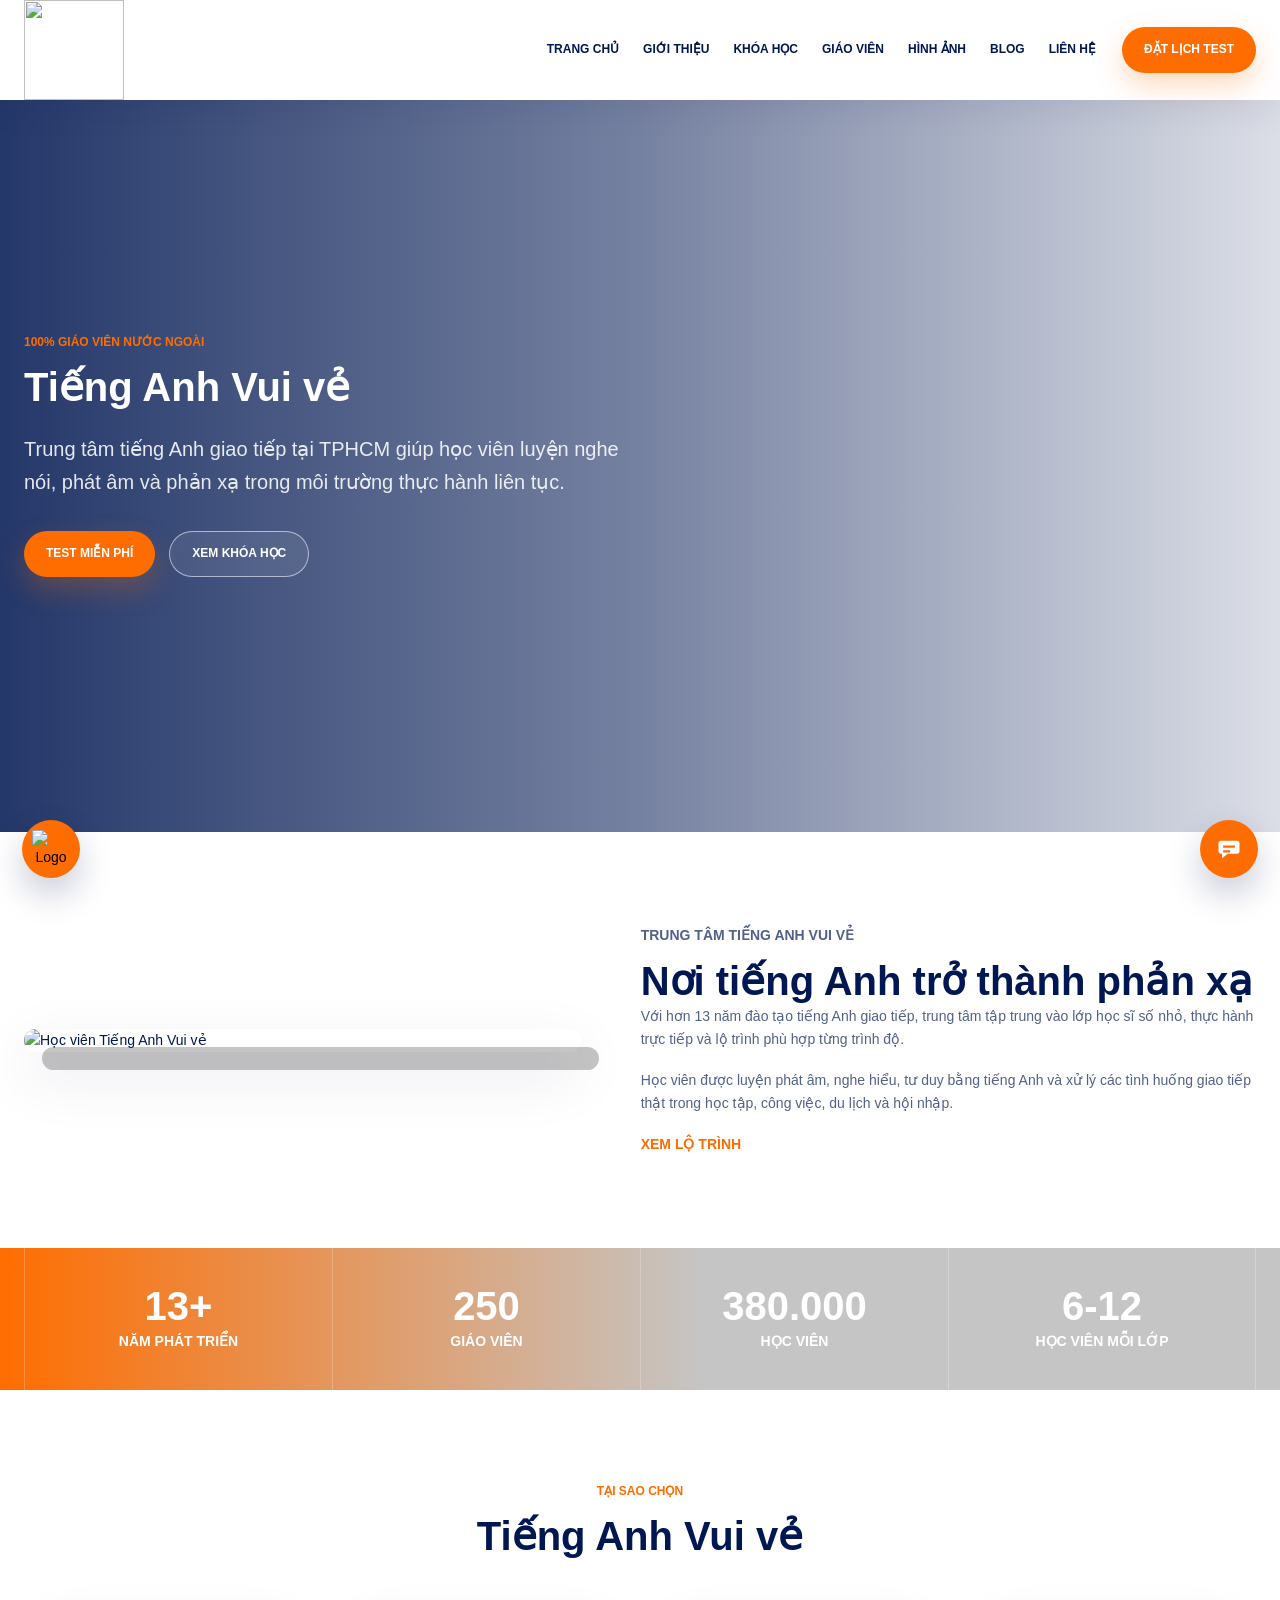
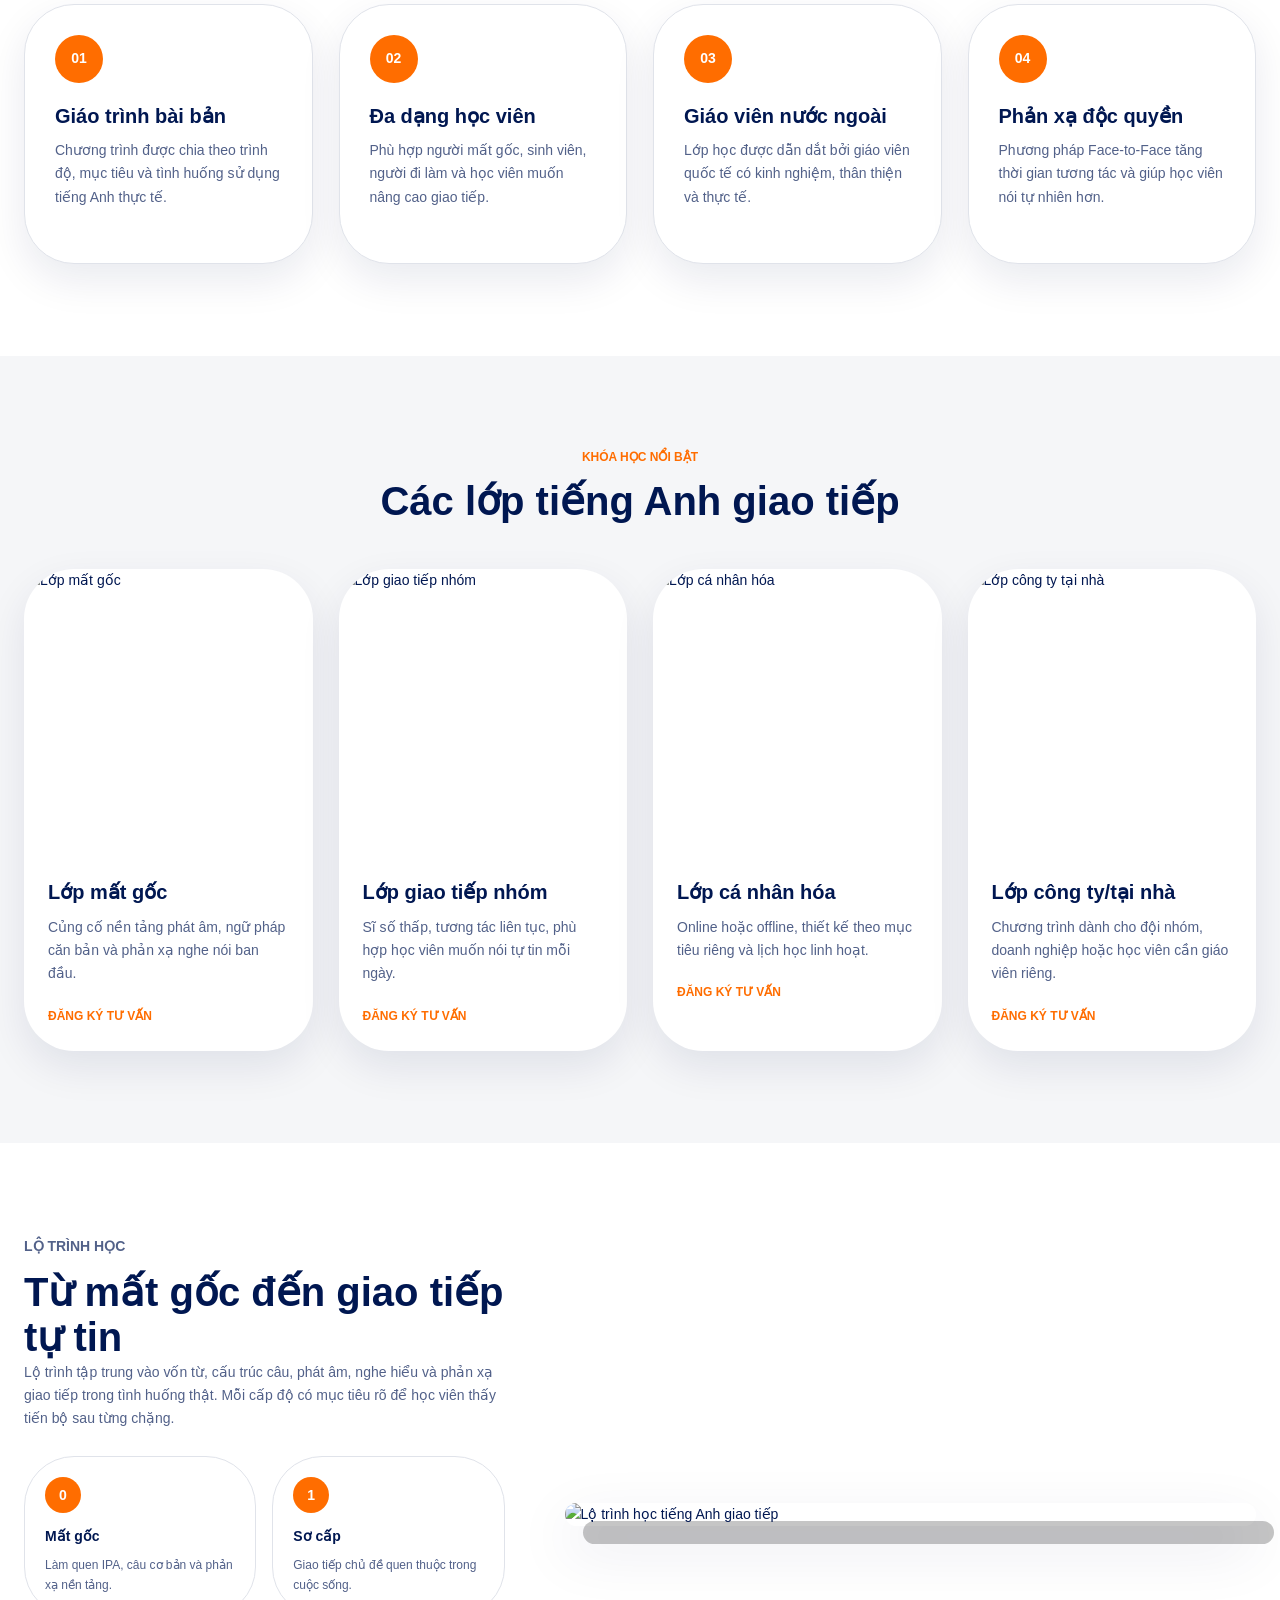
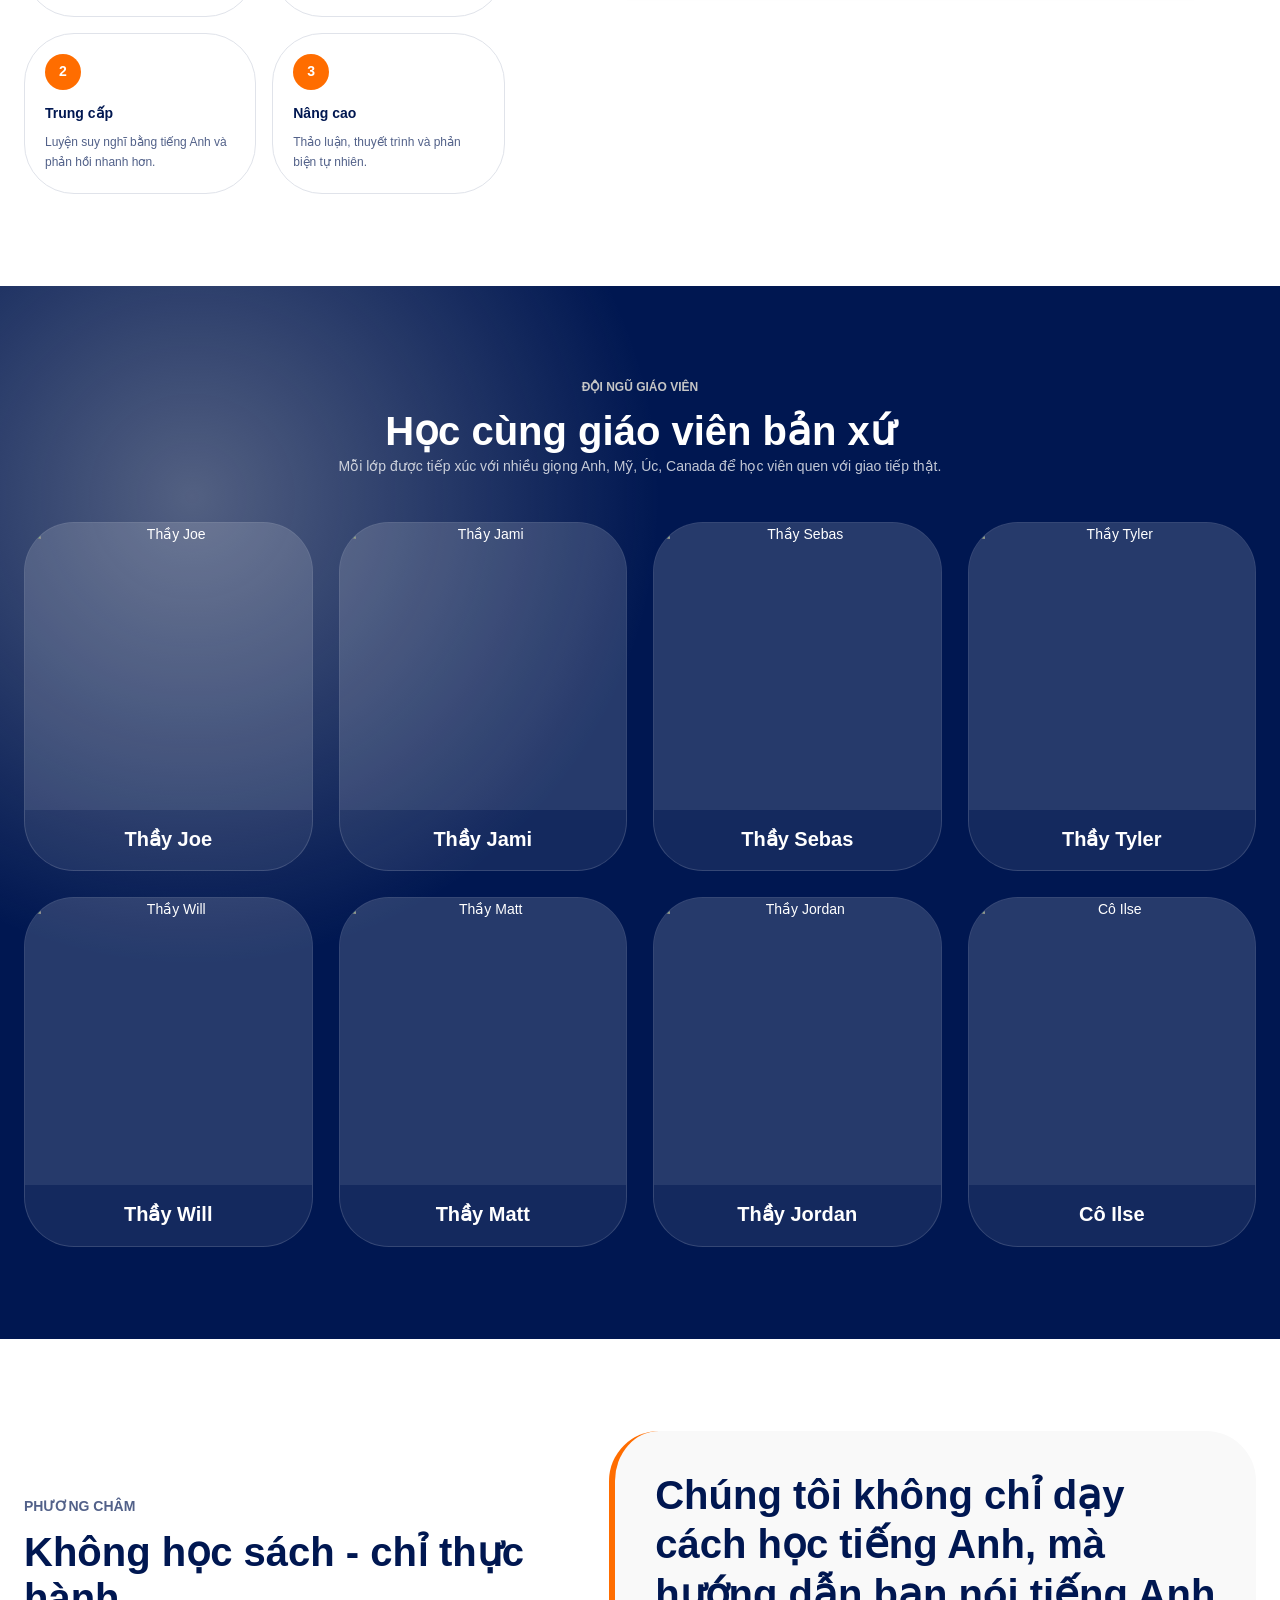
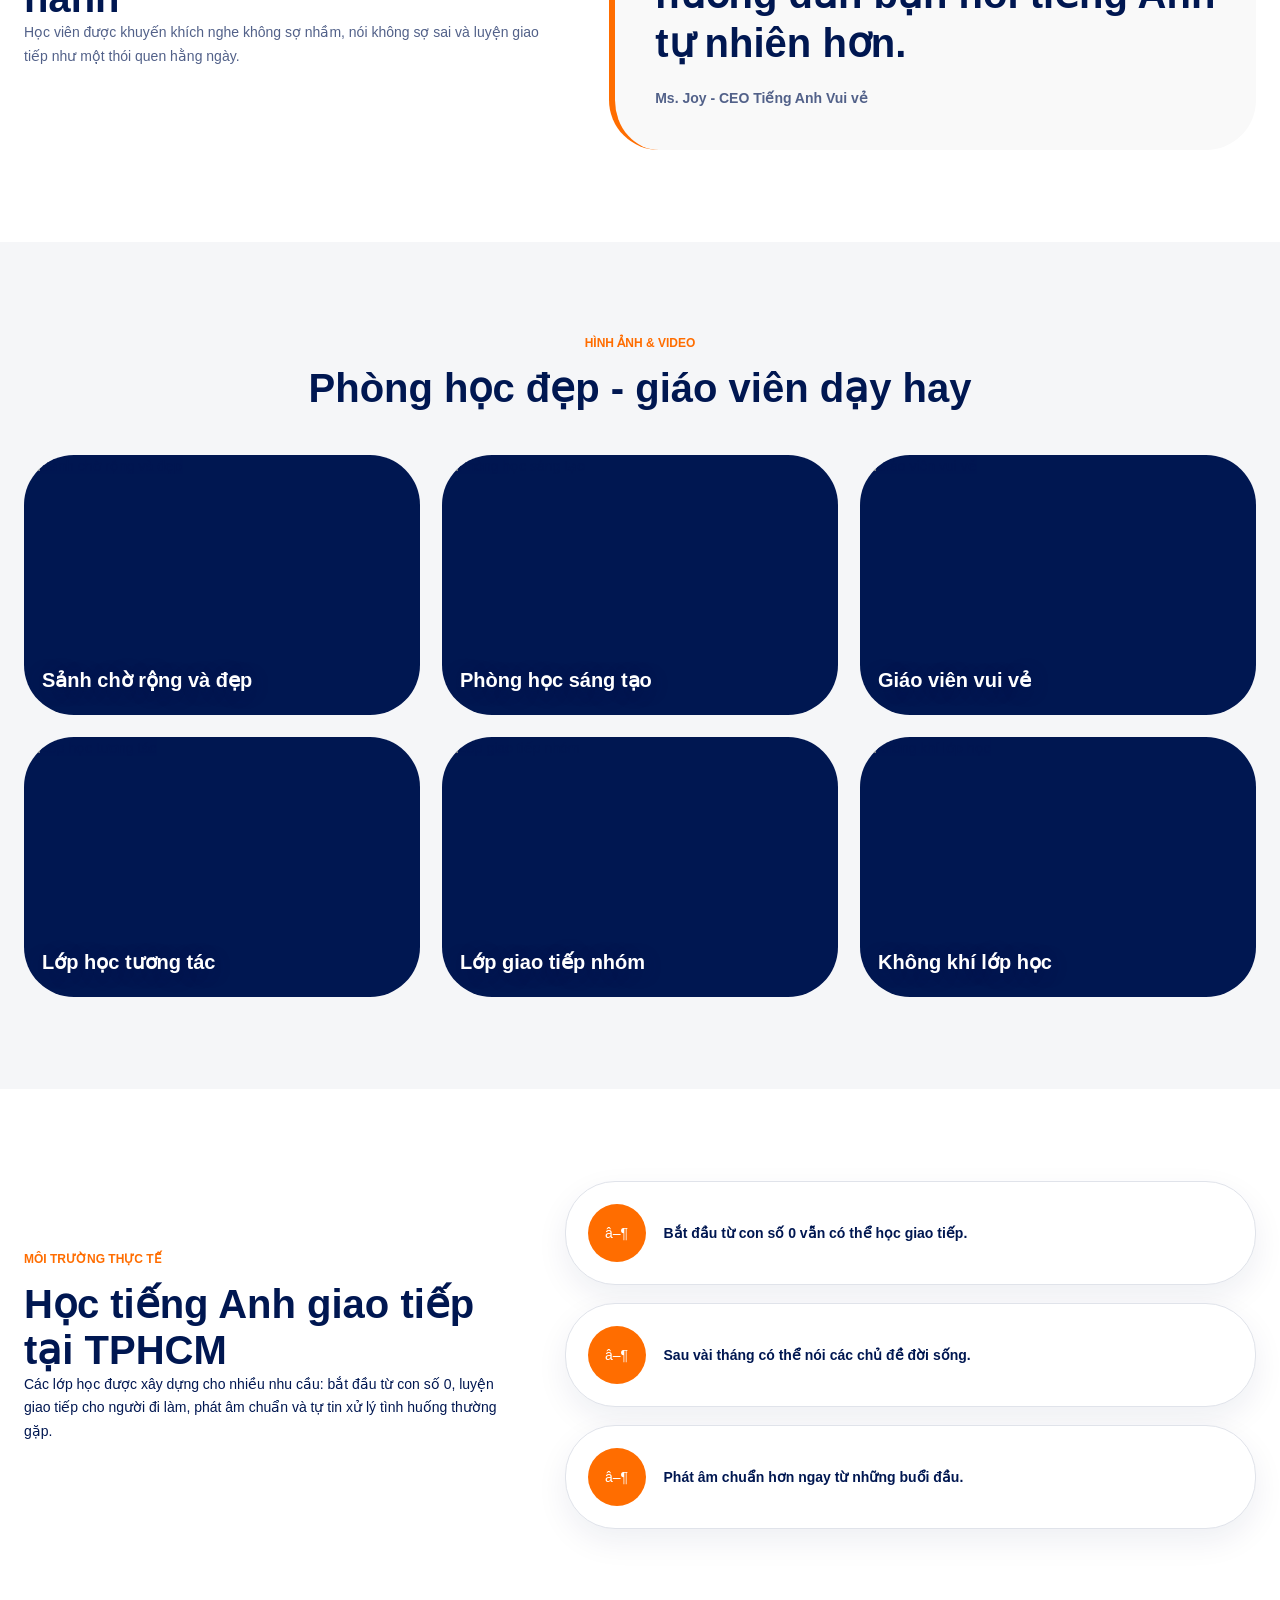
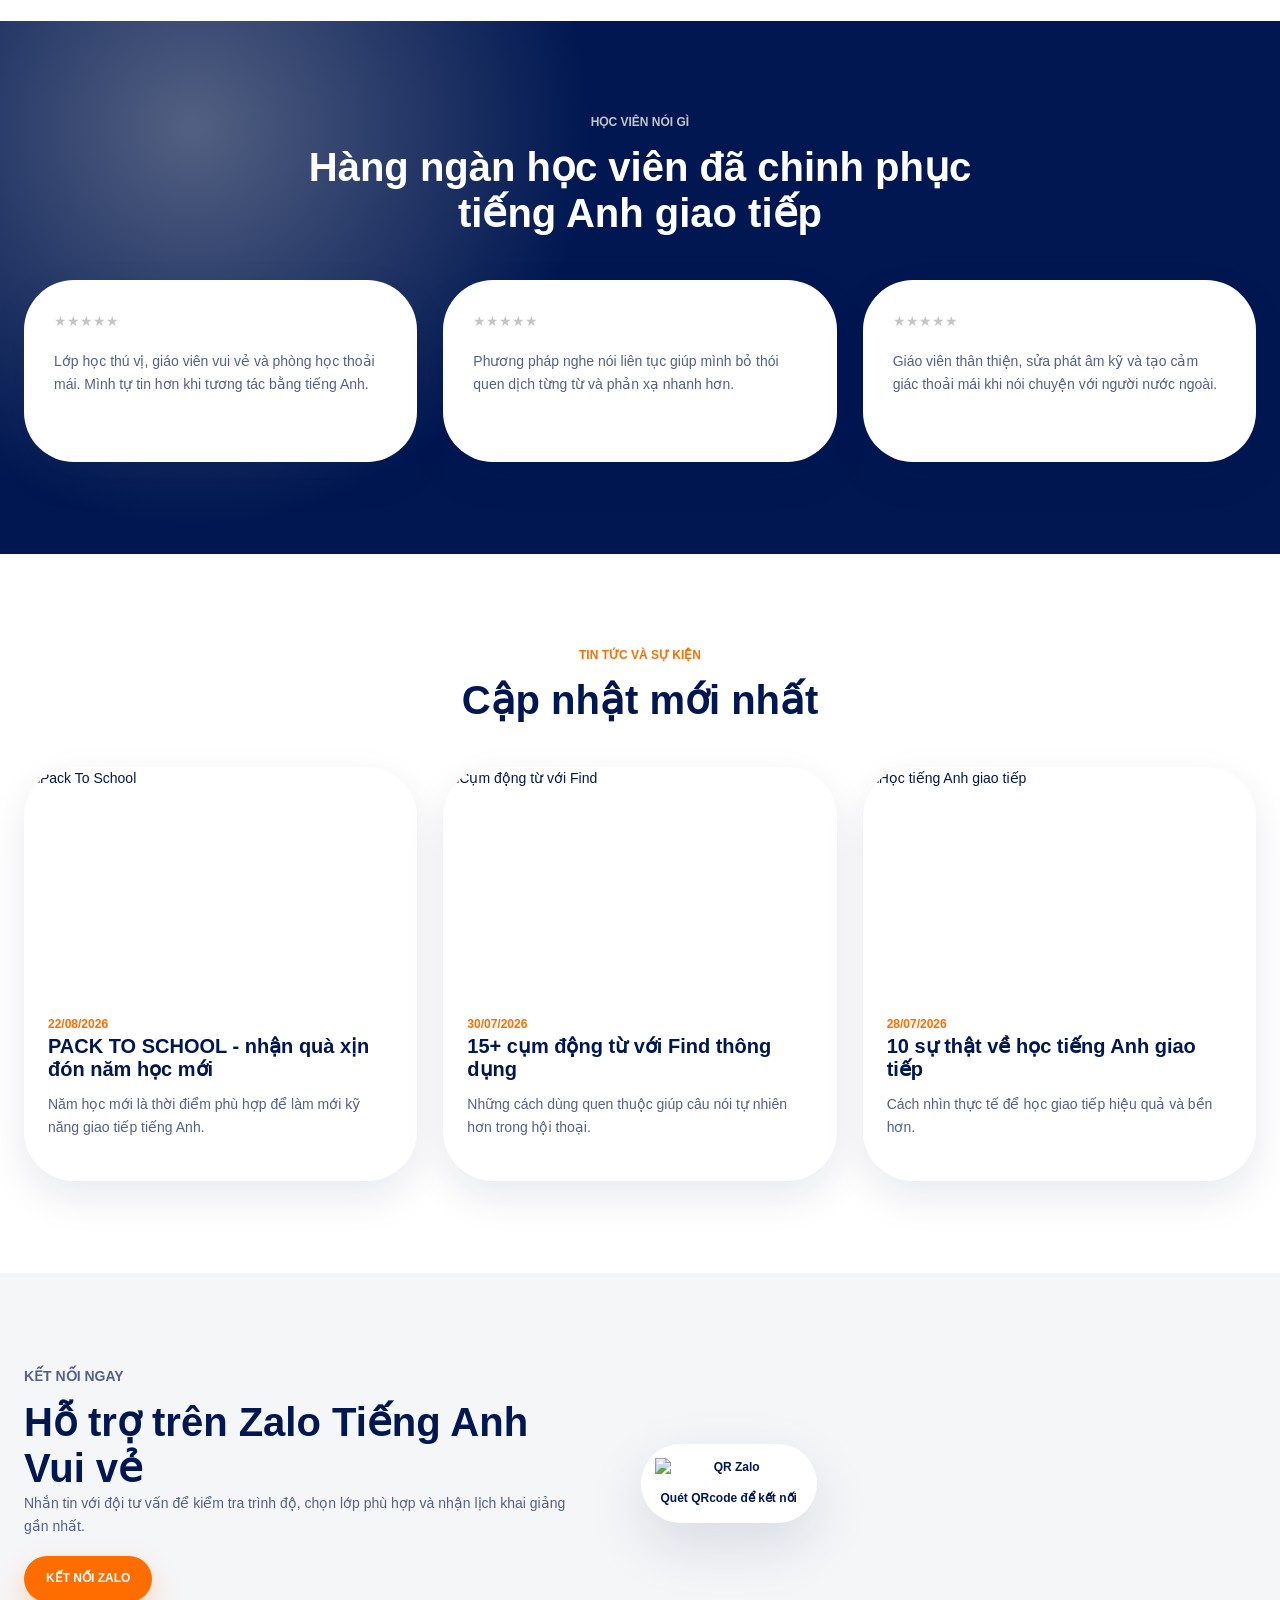
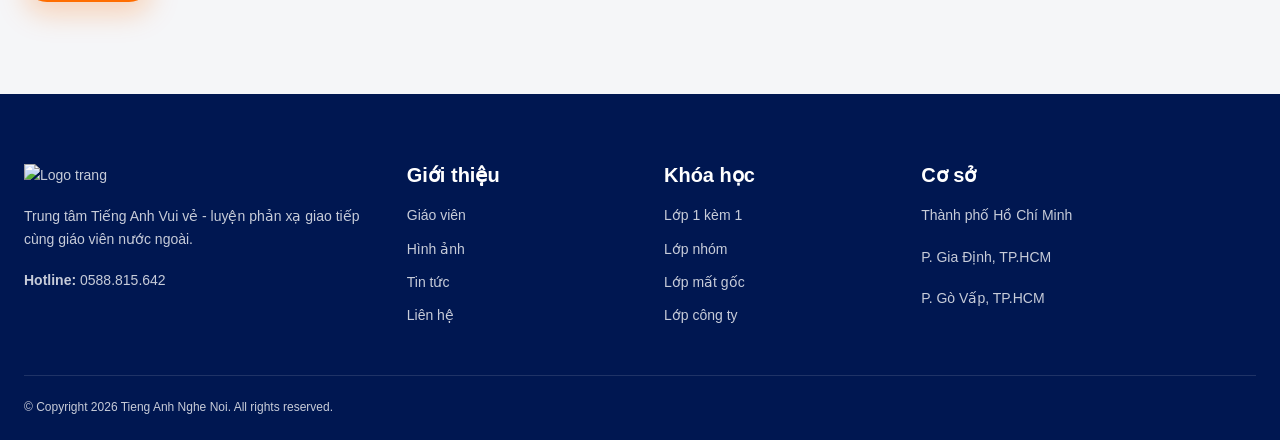
==== index.html @ 63a7c937 "test deploy" ====
<!DOCTYPE html>
<html lang="vi">
<head>
    <meta charset="utf-8" />
    <meta name="viewport" content="width=device-width, initial-scale=1.0" />
    <meta name="description" content="Trung t&#xE2;m ti&#x1EBF;ng Anh giao ti&#x1EBF;p t&#x1EA1;i TPHCM v&#x1EDB;i l&#x1EDB;p s&#x129; s&#x1ED1; nh&#x1ECF;, gi&#xE1;o vi&#xEA;n n&#x1B0;&#x1EDB;c ngo&#xE0;i v&#xE0; l&#x1ED9; tr&#xEC;nh luy&#x1EC7;n ph&#x1EA3;n x&#x1EA1; nghe n&#xF3;i." />
    <title>Trung T&#xE2;m Ti&#x1EBF;ng Anh Giao Ti&#x1EBF;p TPHCM - Ti&#x1EBF;ng Anh Vui v&#x1EBB;</title>
        <link rel="preconnect" href="https://tienganhvuive.vn" />
        <link rel="preconnect" href="https://res.cloudinary.com" />
    <link rel="stylesheet" href="LandingEn/wwwroot/lib/bootstrap/dist/css/bootstrap.min.css" />
    <link rel="stylesheet" href="LandingEn/wwwroot/css/typography.css?v=CBW65DLyBUZkgZY0jMQ6ufzZHNBHVeFO-BfB0ZxJROw" />
    <link rel="stylesheet" href="LandingEn/wwwroot/css/site.css?v=85vBg7sgLcY0kNnCf492U_CWwC5AOQBlbFiXB572yCE" />
    <link rel="stylesheet" href="LandingEn/wwwroot/css/popups.css?v=ZS5tEaWZCQXdr45SMygAqDBMIy8T5Eso2tAUrZI_Wzs" />
    
    <link rel="stylesheet" href="LandingEn/wwwroot/css/Home.css?v=Q1c3CuqBrNeA5PbmxlNOhYzsy57-gZ4CwkrBueFjJ78" />

</head>
<body>
<header b-z2j7jse0i2 class="site-header">
    <nav b-z2j7jse0i2 class="main-nav" aria-label="&#x110;i&#x1EC1;u h&#x1B0;&#x1EDB;ng ch&#xED;nh">
        <div b-z2j7jse0i2 class="page-shell main-nav__inner">
            <a b-z2j7jse0i2 class="brand" href="./" aria-label="Ti&#x1EBF;ng Anh Vui v&#x1EBB;">
                <img b-z2j7jse0i2 src="https://res.cloudinary.com/dfzck0syr/image/upload/v1773413645/Unity_logo_jspj6u.png" alt="" />
            </a>
            <input b-z2j7jse0i2 class="nav-toggle" type="checkbox" id="nav-toggle" aria-label="M&#x1EDF; menu" />
            <label b-z2j7jse0i2 class="nav-toggle-label" for="nav-toggle" aria-hidden="true">
                <span b-z2j7jse0i2></span>
                <span b-z2j7jse0i2></span>
                <span b-z2j7jse0i2></span>
            </label>
            <div b-z2j7jse0i2 class="nav-links">
                    <a b-z2j7jse0i2 href="#home">Trang ch&#x1EE7;</a>
                    <a b-z2j7jse0i2 href="#intro">Gi&#x1EDB;i thi&#x1EC7;u</a>
                    <a b-z2j7jse0i2 href="#courses">Kh&#xF3;a h&#x1ECD;c</a>
                    <a b-z2j7jse0i2 href="#teachers">Gi&#xE1;o vi&#xEA;n</a>
                    <a b-z2j7jse0i2 href="#gallery">H&#xEC;nh &#x1EA3;nh</a>
                    <a b-z2j7jse0i2 href="#news">Blog</a>
                    <a b-z2j7jse0i2 href="#contact">Li&#xEA;n h&#x1EC7;</a>
            </div>
                <a b-z2j7jse0i2 class="nav-cta" href="#test-popup" data-test-trigger>&#x110;&#x1EB7;t l&#x1ECB;ch test</a>
        </div>
    </nav>
</header>

<main b-z2j7jse0i2>
    


<section class="hero" id="home">
    <div class="hero__media" style="background-image: url('https://res.cloudinary.com/dfzck0syr/image/upload/v1773732656/Screenshot_2026-03-17_141942_uwkd8q.png')" aria-hidden="true"></div>
    <div class="hero__overlay"></div>
    <div class="page-shell hero__content">
        <p class="eyebrow">100% gi&#xE1;o vi&#xEA;n n&#x1B0;&#x1EDB;c ngo&#xE0;i</p>
        <h1>Ti&#x1EBF;ng Anh Vui v&#x1EBB;</h1>
        <p class="hero__lead">Trung t&#xE2;m ti&#x1EBF;ng Anh giao ti&#x1EBF;p t&#x1EA1;i TPHCM gi&#xFA;p h&#x1ECD;c vi&#xEA;n luy&#x1EC7;n nghe n&#xF3;i, ph&#xE1;t &#xE2;m v&#xE0; ph&#x1EA3;n x&#x1EA1; trong m&#xF4;i tr&#x1B0;&#x1EDD;ng th&#x1EF1;c h&#xE0;nh li&#xEA;n t&#x1EE5;c.</p>
        <div class="hero__actions">
            <a class="btn-primary" href="#test-popup" data-test-trigger>Test mi&#x1EC5;n ph&#xED;</a>
            <a class="btn-secondary" href="#courses">Xem kh&#xF3;a h&#x1ECD;c</a>
        </div>
    </div>
</section>

<section class="intro section" id="intro">
    <div class="page-shell split-layout">
        <div class="intro__image">
            <img src="https://res.cloudinary.com/dfzck0syr/image/upload/v1773732651/Screenshot_2026-03-17_141223_iikcgr.png" alt="H&#x1ECD;c vi&#xEA;n Ti&#x1EBF;ng Anh Vui v&#x1EBB;" />
        </div>
        <div class="intro__copy">
            <p class="eyebrow">Trung t&#xE2;m Ti&#x1EBF;ng Anh Vui v&#x1EBB;</p>
            <h2>N&#x1A1;i ti&#x1EBF;ng Anh tr&#x1EDF; th&#xE0;nh ph&#x1EA3;n x&#x1EA1;</h2>
                <p>V&#x1EDB;i h&#x1A1;n 13 n&#x103;m &#x111;&#xE0;o t&#x1EA1;o ti&#x1EBF;ng Anh giao ti&#x1EBF;p, trung t&#xE2;m t&#x1EAD;p trung v&#xE0;o l&#x1EDB;p h&#x1ECD;c s&#x129; s&#x1ED1; nh&#x1ECF;, th&#x1EF1;c h&#xE0;nh tr&#x1EF1;c ti&#x1EBF;p v&#xE0; l&#x1ED9; tr&#xEC;nh ph&#xF9; h&#x1EE3;p t&#x1EEB;ng tr&#xEC;nh &#x111;&#x1ED9;.</p>
                <p>H&#x1ECD;c vi&#xEA;n &#x111;&#x1B0;&#x1EE3;c luy&#x1EC7;n ph&#xE1;t &#xE2;m, nghe hi&#x1EC3;u, t&#x1B0; duy b&#x1EB1;ng ti&#x1EBF;ng Anh v&#xE0; x&#x1EED; l&#xFD; c&#xE1;c t&#xEC;nh hu&#x1ED1;ng giao ti&#x1EBF;p th&#x1EAD;t trong h&#x1ECD;c t&#x1EAD;p, c&#xF4;ng vi&#x1EC7;c, du l&#x1ECB;ch v&#xE0; h&#x1ED9;i nh&#x1EAD;p.</p>
            <a class="text-link" href="#roadmap">Xem l&#x1ED9; tr&#xEC;nh</a>
        </div>
    </div>
</section>

<section class="stats-band">
    <div class="page-shell stats-grid">
            <div>
                <strong>13&#x2B;</strong>
                <span>N&#x103;m ph&#xE1;t tri&#x1EC3;n</span>
            </div>
            <div>
                <strong>250</strong>
                <span>Gi&#xE1;o vi&#xEA;n</span>
            </div>
            <div>
                <strong>380.000</strong>
                <span>H&#x1ECD;c vi&#xEA;n</span>
            </div>
            <div>
                <strong>6-12</strong>
                <span>H&#x1ECD;c vi&#xEA;n m&#x1ED7;i l&#x1EDB;p</span>
            </div>
    </div>
</section>

<section class="why section">
    <div class="page-shell">
        <div class="section-heading">
            <p class="eyebrow">T&#x1EA1;i sao ch&#x1ECD;n</p>
            <h2>Ti&#x1EBF;ng Anh Vui v&#x1EBB;</h2>
        </div>
        <div class="why-grid">
                <article>
                    <span class="feature-icon">01</span>
                    <h3>Gi&#xE1;o tr&#xEC;nh b&#xE0;i b&#x1EA3;n</h3>
                    <p>Ch&#x1B0;&#x1A1;ng tr&#xEC;nh &#x111;&#x1B0;&#x1EE3;c chia theo tr&#xEC;nh &#x111;&#x1ED9;, m&#x1EE5;c ti&#xEA;u v&#xE0; t&#xEC;nh hu&#x1ED1;ng s&#x1EED; d&#x1EE5;ng ti&#x1EBF;ng Anh th&#x1EF1;c t&#x1EBF;.</p>
                </article>
                <article>
                    <span class="feature-icon">02</span>
                    <h3>&#x110;a d&#x1EA1;ng h&#x1ECD;c vi&#xEA;n</h3>
                    <p>Ph&#xF9; h&#x1EE3;p ng&#x1B0;&#x1EDD;i m&#x1EA5;t g&#x1ED1;c, sinh vi&#xEA;n, ng&#x1B0;&#x1EDD;i &#x111;i l&#xE0;m v&#xE0; h&#x1ECD;c vi&#xEA;n mu&#x1ED1;n n&#xE2;ng cao giao ti&#x1EBF;p.</p>
                </article>
                <article>
                    <span class="feature-icon">03</span>
                    <h3>Gi&#xE1;o vi&#xEA;n n&#x1B0;&#x1EDB;c ngo&#xE0;i</h3>
                    <p>L&#x1EDB;p h&#x1ECD;c &#x111;&#x1B0;&#x1EE3;c d&#x1EAB;n d&#x1EAF;t b&#x1EDF;i gi&#xE1;o vi&#xEA;n qu&#x1ED1;c t&#x1EBF; c&#xF3; kinh nghi&#x1EC7;m, th&#xE2;n thi&#x1EC7;n v&#xE0; th&#x1EF1;c t&#x1EBF;.</p>
                </article>
                <article>
                    <span class="feature-icon">04</span>
                    <h3>Ph&#x1EA3;n x&#x1EA1; &#x111;&#x1ED9;c quy&#x1EC1;n</h3>
                    <p>Ph&#x1B0;&#x1A1;ng ph&#xE1;p Face-to-Face t&#x103;ng th&#x1EDD;i gian t&#x1B0;&#x1A1;ng t&#xE1;c v&#xE0; gi&#xFA;p h&#x1ECD;c vi&#xEA;n n&#xF3;i t&#x1EF1; nhi&#xEA;n h&#x1A1;n.</p>
                </article>
        </div>
    </div>
</section>

<section class="courses section section-soft" id="courses">
    <div class="page-shell">
        <div class="section-heading">
            <p class="eyebrow">Kh&#xF3;a h&#x1ECD;c n&#x1ED5;i b&#x1EAD;t</p>
            <h2>C&#xE1;c l&#x1EDB;p ti&#x1EBF;ng Anh giao ti&#x1EBF;p</h2>
        </div>
        <div class="course-grid">
                <article class="course-card">
                    <img src="https://res.cloudinary.com/dfzck0syr/image/upload/v1773732651/Screenshot_2026-03-17_141223_iikcgr.png" alt="L&#x1EDB;p m&#x1EA5;t g&#x1ED1;c" />
                    <div>
                        <h3>L&#x1EDB;p m&#x1EA5;t g&#x1ED1;c</h3>
                        <p>C&#x1EE7;ng c&#x1ED1; n&#x1EC1;n t&#x1EA3;ng ph&#xE1;t &#xE2;m, ng&#x1EEF; ph&#xE1;p c&#x103;n b&#x1EA3;n v&#xE0; ph&#x1EA3;n x&#x1EA1; nghe n&#xF3;i ban &#x111;&#x1EA7;u.</p>
                        <a href="#contact">&#x110;&#x103;ng k&#xFD; t&#x1B0; v&#x1EA5;n</a>
                    </div>
                </article>
                <article class="course-card">
                    <img src="https://res.cloudinary.com/dfzck0syr/image/upload/v1773732651/Screenshot_2026-03-17_141223_iikcgr.png" alt="L&#x1EDB;p giao ti&#x1EBF;p nh&#xF3;m" />
                    <div>
                        <h3>L&#x1EDB;p giao ti&#x1EBF;p nh&#xF3;m</h3>
                        <p>S&#x129; s&#x1ED1; th&#x1EA5;p, t&#x1B0;&#x1A1;ng t&#xE1;c li&#xEA;n t&#x1EE5;c, ph&#xF9; h&#x1EE3;p h&#x1ECD;c vi&#xEA;n mu&#x1ED1;n n&#xF3;i t&#x1EF1; tin m&#x1ED7;i ng&#xE0;y.</p>
                        <a href="#contact">&#x110;&#x103;ng k&#xFD; t&#x1B0; v&#x1EA5;n</a>
                    </div>
                </article>
                <article class="course-card">
                    <img src="https://res.cloudinary.com/dfzck0syr/image/upload/v1773732651/Screenshot_2026-03-17_141223_iikcgr.png" alt="L&#x1EDB;p c&#xE1; nh&#xE2;n h&#xF3;a" />
                    <div>
                        <h3>L&#x1EDB;p c&#xE1; nh&#xE2;n h&#xF3;a</h3>
                        <p>Online ho&#x1EB7;c offline, thi&#x1EBF;t k&#x1EBF; theo m&#x1EE5;c ti&#xEA;u ri&#xEA;ng v&#xE0; l&#x1ECB;ch h&#x1ECD;c linh ho&#x1EA1;t.</p>
                        <a href="#contact">&#x110;&#x103;ng k&#xFD; t&#x1B0; v&#x1EA5;n</a>
                    </div>
                </article>
                <article class="course-card">
                    <img src="https://res.cloudinary.com/dfzck0syr/image/upload/v1773732651/Screenshot_2026-03-17_141223_iikcgr.png" alt="L&#x1EDB;p c&#xF4;ng ty t&#x1EA1;i nh&#xE0;" />
                    <div>
                        <h3>L&#x1EDB;p c&#xF4;ng ty/t&#x1EA1;i nh&#xE0;</h3>
                        <p>Ch&#x1B0;&#x1A1;ng tr&#xEC;nh d&#xE0;nh cho &#x111;&#x1ED9;i nh&#xF3;m, doanh nghi&#x1EC7;p ho&#x1EB7;c h&#x1ECD;c vi&#xEA;n c&#x1EA7;n gi&#xE1;o vi&#xEA;n ri&#xEA;ng.</p>
                        <a href="#contact">&#x110;&#x103;ng k&#xFD; t&#x1B0; v&#x1EA5;n</a>
                    </div>
                </article>
        </div>
    </div>
</section>

<section class="roadmap section" id="roadmap">
    <div class="page-shell split-layout split-layout--wide">
        <div>
            <p class="eyebrow">L&#x1ED9; tr&#xEC;nh h&#x1ECD;c</p>
            <h2>T&#x1EEB; m&#x1EA5;t g&#x1ED1;c &#x111;&#x1EBF;n giao ti&#x1EBF;p t&#x1EF1; tin</h2>
            <p>L&#x1ED9; tr&#xEC;nh t&#x1EAD;p trung v&#xE0;o v&#x1ED1;n t&#x1EEB;, c&#x1EA5;u tr&#xFA;c c&#xE2;u, ph&#xE1;t &#xE2;m, nghe hi&#x1EC3;u v&#xE0; ph&#x1EA3;n x&#x1EA1; giao ti&#x1EBF;p trong t&#xEC;nh hu&#x1ED1;ng th&#x1EAD;t. M&#x1ED7;i c&#x1EA5;p &#x111;&#x1ED9; c&#xF3; m&#x1EE5;c ti&#xEA;u r&#xF5; &#x111;&#x1EC3; h&#x1ECD;c vi&#xEA;n th&#x1EA5;y ti&#x1EBF;n b&#x1ED9; sau t&#x1EEB;ng ch&#x1EB7;ng.</p>
            <div class="level-list">
                    <div>
                        <span>0</span>
                        <strong>M&#x1EA5;t g&#x1ED1;c</strong>
                        <p>L&#xE0;m quen IPA, c&#xE2;u c&#x1A1; b&#x1EA3;n v&#xE0; ph&#x1EA3;n x&#x1EA1; n&#x1EC1;n t&#x1EA3;ng.</p>
                    </div>
                    <div>
                        <span>1</span>
                        <strong>S&#x1A1; c&#x1EA5;p</strong>
                        <p>Giao ti&#x1EBF;p ch&#x1EE7; &#x111;&#x1EC1; quen thu&#x1ED9;c trong cu&#x1ED9;c s&#x1ED1;ng.</p>
                    </div>
                    <div>
                        <span>2</span>
                        <strong>Trung c&#x1EA5;p</strong>
                        <p>Luy&#x1EC7;n suy ngh&#x129; b&#x1EB1;ng ti&#x1EBF;ng Anh v&#xE0; ph&#x1EA3;n h&#x1ED3;i nhanh h&#x1A1;n.</p>
                    </div>
                    <div>
                        <span>3</span>
                        <strong>N&#xE2;ng cao</strong>
                        <p>Th&#x1EA3;o lu&#x1EAD;n, thuy&#x1EBF;t tr&#xEC;nh v&#xE0; ph&#x1EA3;n bi&#x1EC7;n t&#x1EF1; nhi&#xEA;n.</p>
                    </div>
            </div>
        </div>
        <div class="roadmap__image">
            <img src="https://tienganhnghenoi.vn/wp-content/uploads/2025/11/lo-trinh-adult-1-min.jpg" alt="L&#x1ED9; tr&#xEC;nh h&#x1ECD;c ti&#x1EBF;ng Anh giao ti&#x1EBF;p" />
        </div>
    </div>
</section>

<section class="teachers section section-dark" id="teachers">
    <div class="page-shell">
        <div class="section-heading section-heading--light">
            <p class="eyebrow">&#x110;&#x1ED9;i ng&#x169; gi&#xE1;o vi&#xEA;n</p>
            <h2>H&#x1ECD;c c&#xF9;ng gi&#xE1;o vi&#xEA;n b&#x1EA3;n x&#x1EE9;</h2>
            <p>M&#x1ED7;i l&#x1EDB;p &#x111;&#x1B0;&#x1EE3;c ti&#x1EBF;p x&#xFA;c v&#x1EDB;i nhi&#x1EC1;u gi&#x1ECD;ng Anh, M&#x1EF9;, &#xDA;c, Canada &#x111;&#x1EC3; h&#x1ECD;c vi&#xEA;n quen v&#x1EDB;i giao ti&#x1EBF;p th&#x1EAD;t.</p>
        </div>
        <div class="teacher-grid">
                <article>
                    <img src="https://tienganhnghenoi.vn/wp-content/uploads/2025/07/joe-w-1-min.png" alt="Th&#x1EA7;y Joe" />
                    <h3>Th&#x1EA7;y Joe</h3>
                </article>
                <article>
                    <img src="https://tienganhnghenoi.vn/wp-content/uploads/2025/07/jami-1-min.png" alt="Th&#x1EA7;y Jami" />
                    <h3>Th&#x1EA7;y Jami</h3>
                </article>
                <article>
                    <img src="https://tienganhnghenoi.vn/wp-content/uploads/2025/07/sebas-1-min.png" alt="Th&#x1EA7;y Sebas" />
                    <h3>Th&#x1EA7;y Sebas</h3>
                </article>
                <article>
                    <img src="https://tienganhnghenoi.vn/wp-content/uploads/2023/07/TYLER-min.png" alt="Th&#x1EA7;y Tyler" />
                    <h3>Th&#x1EA7;y Tyler</h3>
                </article>
                <article>
                    <img src="https://tienganhnghenoi.vn/wp-content/uploads/2025/07/will-1-min.png" alt="Th&#x1EA7;y Will" />
                    <h3>Th&#x1EA7;y Will</h3>
                </article>
                <article>
                    <img src="https://tienganhnghenoi.vn/wp-content/uploads/2024/07/matt-1.jpg" alt="Th&#x1EA7;y Matt" />
                    <h3>Th&#x1EA7;y Matt</h3>
                </article>
                <article>
                    <img src="https://tienganhnghenoi.vn/wp-content/uploads/2025/07/jordan-1-min.png" alt="Th&#x1EA7;y Jordan" />
                    <h3>Th&#x1EA7;y Jordan</h3>
                </article>
                <article>
                    <img src="https://tienganhnghenoi.vn/wp-content/uploads/2023/07/ilsa.png" alt="C&#xF4; Ilse" />
                    <h3>C&#xF4; Ilse</h3>
                </article>
        </div>
    </div>
</section>

<section class="motto section">
    <div class="page-shell motto__inner">
        <div>
            <p class="eyebrow">Ph&#x1B0;&#x1A1;ng ch&#xE2;m</p>
            <h2>Kh&#xF4;ng h&#x1ECD;c s&#xE1;ch - ch&#x1EC9; th&#x1EF1;c h&#xE0;nh</h2>
            <p>H&#x1ECD;c vi&#xEA;n &#x111;&#x1B0;&#x1EE3;c khuy&#x1EBF;n kh&#xED;ch nghe kh&#xF4;ng s&#x1EE3; nh&#x1EA7;m, n&#xF3;i kh&#xF4;ng s&#x1EE3; sai v&#xE0; luy&#x1EC7;n giao ti&#x1EBF;p nh&#x1B0; m&#x1ED9;t th&#xF3;i quen h&#x1EB1;ng ng&#xE0;y.</p>
        </div>
        <blockquote>
            <p>Ch&#xFA;ng t&#xF4;i kh&#xF4;ng ch&#x1EC9; d&#x1EA1;y c&#xE1;ch h&#x1ECD;c ti&#x1EBF;ng Anh, m&#xE0; h&#x1B0;&#x1EDB;ng d&#x1EAB;n b&#x1EA1;n n&#xF3;i ti&#x1EBF;ng Anh t&#x1EF1; nhi&#xEA;n h&#x1A1;n.</p>
            <cite>Ms. Joy - CEO Ti&#x1EBF;ng Anh Vui v&#x1EBB;</cite>
        </blockquote>
    </div>
</section>

<section class="gallery section section-soft" id="gallery">
    <div class="page-shell">
        <div class="section-heading">
            <p class="eyebrow">H&#xEC;nh &#x1EA3;nh &amp; video</p>
            <h2>Ph&#xF2;ng h&#x1ECD;c &#x111;&#x1EB9;p - gi&#xE1;o vi&#xEA;n d&#x1EA1;y hay</h2>
        </div>
        <div class="gallery-grid">
                <figure>
                    <img src="https://res.cloudinary.com/dfzck0syr/image/upload/v1773732651/Screenshot_2026-03-17_141223_iikcgr.png" alt="S&#x1EA3;nh ch&#x1EDD; r&#x1ED9;ng v&#xE0; &#x111;&#x1EB9;p" />
                    <figcaption>S&#x1EA3;nh ch&#x1EDD; r&#x1ED9;ng v&#xE0; &#x111;&#x1EB9;p</figcaption>
                </figure>
                <figure>
                    <img src="https://res.cloudinary.com/dfzck0syr/image/upload/v1773732651/Screenshot_2026-03-17_141223_iikcgr.png" alt="Ph&#xF2;ng h&#x1ECD;c s&#xE1;ng t&#x1EA1;o" />
                    <figcaption>Ph&#xF2;ng h&#x1ECD;c s&#xE1;ng t&#x1EA1;o</figcaption>
                </figure>
                <figure>
                    <img src="https://res.cloudinary.com/dfzck0syr/image/upload/v1773732651/Screenshot_2026-03-17_141223_iikcgr.png" alt="Gi&#xE1;o vi&#xEA;n vui v&#x1EBB;" />
                    <figcaption>Gi&#xE1;o vi&#xEA;n vui v&#x1EBB;</figcaption>
                </figure>
                <figure>
                    <img src="https://res.cloudinary.com/dfzck0syr/image/upload/v1773732651/Screenshot_2026-03-17_141223_iikcgr.png" alt="L&#x1EDB;p h&#x1ECD;c t&#x1B0;&#x1A1;ng t&#xE1;c" />
                    <figcaption>L&#x1EDB;p h&#x1ECD;c t&#x1B0;&#x1A1;ng t&#xE1;c</figcaption>
                </figure>
                <figure>
                    <img src="https://res.cloudinary.com/dfzck0syr/image/upload/v1773732651/Screenshot_2026-03-17_141223_iikcgr.png" alt="L&#x1EDB;p giao ti&#x1EBF;p nh&#xF3;m" />
                    <figcaption>L&#x1EDB;p giao ti&#x1EBF;p nh&#xF3;m</figcaption>
                </figure>
                <figure>
                    <img src="https://res.cloudinary.com/dfzck0syr/image/upload/v1773732651/Screenshot_2026-03-17_141223_iikcgr.png" alt="Kh&#xF4;ng kh&#xED; l&#x1EDB;p h&#x1ECD;c" />
                    <figcaption>Kh&#xF4;ng kh&#xED; l&#x1EDB;p h&#x1ECD;c</figcaption>
                </figure>
        </div>
    </div>
</section>

<section class="video-section section">
    <div class="page-shell split-layout split-layout--wide">
        <div>
            <p class="eyebrow">M&#xF4;i tr&#x1B0;&#x1EDD;ng th&#x1EF1;c t&#x1EBF;</p>
            <h2>H&#x1ECD;c ti&#x1EBF;ng Anh giao ti&#x1EBF;p t&#x1EA1;i TPHCM</h2>
            <p>C&#xE1;c l&#x1EDB;p h&#x1ECD;c &#x111;&#x1B0;&#x1EE3;c x&#xE2;y d&#x1EF1;ng cho nhi&#x1EC1;u nhu c&#x1EA7;u: b&#x1EAF;t &#x111;&#x1EA7;u t&#x1EEB; con s&#x1ED1; 0, luy&#x1EC7;n giao ti&#x1EBF;p cho ng&#x1B0;&#x1EDD;i &#x111;i l&#xE0;m, ph&#xE1;t &#xE2;m chu&#x1EA9;n v&#xE0; t&#x1EF1; tin x&#x1EED; l&#xFD; t&#xEC;nh hu&#x1ED1;ng th&#x1B0;&#x1EDD;ng g&#x1EB7;p.</p>
        </div>
        <div class="video-grid">
                <article>
                    <span>â–¶</span>
                    <p>B&#x1EAF;t &#x111;&#x1EA7;u t&#x1EEB; con s&#x1ED1; 0 v&#x1EAB;n c&#xF3; th&#x1EC3; h&#x1ECD;c giao ti&#x1EBF;p.</p>
                </article>
                <article>
                    <span>â–¶</span>
                    <p>Sau v&#xE0;i th&#xE1;ng c&#xF3; th&#x1EC3; n&#xF3;i c&#xE1;c ch&#x1EE7; &#x111;&#x1EC1; &#x111;&#x1EDD;i s&#x1ED1;ng.</p>
                </article>
                <article>
                    <span>â–¶</span>
                    <p>Ph&#xE1;t &#xE2;m chu&#x1EA9;n h&#x1A1;n ngay t&#x1EEB; nh&#x1EEF;ng bu&#x1ED5;i &#x111;&#x1EA7;u.</p>
                </article>
        </div>
    </div>
</section>

<section class="testimonials section section-dark">
    <div class="page-shell">
        <div class="section-heading section-heading--light">
            <p class="eyebrow">H&#x1ECD;c vi&#xEA;n n&#xF3;i g&#xEC;</p>
            <h2>H&#xE0;ng ng&#xE0;n h&#x1ECD;c vi&#xEA;n &#x111;&#xE3; chinh ph&#x1EE5;c ti&#x1EBF;ng Anh giao ti&#x1EBF;p</h2>
        </div>
        <div class="testimonial-grid">
                <article>
                    <div class="stars">&#x2605;&#x2605;&#x2605;&#x2605;&#x2605;</div>
                    <p>L&#x1EDB;p h&#x1ECD;c th&#xFA; v&#x1ECB;, gi&#xE1;o vi&#xEA;n vui v&#x1EBB; v&#xE0; ph&#xF2;ng h&#x1ECD;c tho&#x1EA3;i m&#xE1;i. M&#xEC;nh t&#x1EF1; tin h&#x1A1;n khi t&#x1B0;&#x1A1;ng t&#xE1;c b&#x1EB1;ng ti&#x1EBF;ng Anh.</p>
                    <h3>Mai Lan</h3>
                </article>
                <article>
                    <div class="stars">&#x2605;&#x2605;&#x2605;&#x2605;&#x2605;</div>
                    <p>Ph&#x1B0;&#x1A1;ng ph&#xE1;p nghe n&#xF3;i li&#xEA;n t&#x1EE5;c gi&#xFA;p m&#xEC;nh b&#x1ECF; th&#xF3;i quen d&#x1ECB;ch t&#x1EEB;ng t&#x1EEB; v&#xE0; ph&#x1EA3;n x&#x1EA1; nhanh h&#x1A1;n.</p>
                    <h3>T&#xF9;ng Anh</h3>
                </article>
                <article>
                    <div class="stars">&#x2605;&#x2605;&#x2605;&#x2605;&#x2605;</div>
                    <p>Gi&#xE1;o vi&#xEA;n th&#xE2;n thi&#x1EC7;n, s&#x1EED;a ph&#xE1;t &#xE2;m k&#x1EF9; v&#xE0; t&#x1EA1;o c&#x1EA3;m gi&#xE1;c tho&#x1EA3;i m&#xE1;i khi n&#xF3;i chuy&#x1EC7;n v&#x1EDB;i ng&#x1B0;&#x1EDD;i n&#x1B0;&#x1EDB;c ngo&#xE0;i.</p>
                    <h3>Ng&#x1ECD;c Anh</h3>
                </article>
        </div>
    </div>
</section>

<section class="news section" id="news">
    <div class="page-shell">
        <div class="section-heading">
            <p class="eyebrow">Tin t&#x1EE9;c v&#xE0; s&#x1EF1; ki&#x1EC7;n</p>
            <h2>C&#x1EAD;p nh&#x1EAD;t m&#x1EDB;i nh&#x1EA5;t</h2>
        </div>
        <div class="news-grid">
                <article class="news-card">
                    <img src="https://res.cloudinary.com/dfzck0syr/image/upload/v1773732651/Screenshot_2026-03-17_141223_iikcgr.png" alt="Pack To School" />
                    <div>
                        <span>22/08/2026</span>
                        <h3>PACK TO SCHOOL - nh&#x1EAD;n qu&#xE0; x&#x1ECB;n &#x111;&#xF3;n n&#x103;m h&#x1ECD;c m&#x1EDB;i</h3>
                        <p>N&#x103;m h&#x1ECD;c m&#x1EDB;i l&#xE0; th&#x1EDD;i &#x111;i&#x1EC3;m ph&#xF9; h&#x1EE3;p &#x111;&#x1EC3; l&#xE0;m m&#x1EDB;i k&#x1EF9; n&#x103;ng giao ti&#x1EBF;p ti&#x1EBF;ng Anh.</p>
                    </div>
                </article>
                <article class="news-card">
                    <img src="https://res.cloudinary.com/dfzck0syr/image/upload/v1773732651/Screenshot_2026-03-17_141223_iikcgr.png" alt="C&#x1EE5;m &#x111;&#x1ED9;ng t&#x1EEB; v&#x1EDB;i Find" />
                    <div>
                        <span>30/07/2026</span>
                        <h3>15&#x2B; c&#x1EE5;m &#x111;&#x1ED9;ng t&#x1EEB; v&#x1EDB;i Find th&#xF4;ng d&#x1EE5;ng</h3>
                        <p>Nh&#x1EEF;ng c&#xE1;ch d&#xF9;ng quen thu&#x1ED9;c gi&#xFA;p c&#xE2;u n&#xF3;i t&#x1EF1; nhi&#xEA;n h&#x1A1;n trong h&#x1ED9;i tho&#x1EA1;i.</p>
                    </div>
                </article>
                <article class="news-card">
                    <img src="https://res.cloudinary.com/dfzck0syr/image/upload/v1773732651/Screenshot_2026-03-17_141223_iikcgr.png" alt="H&#x1ECD;c ti&#x1EBF;ng Anh giao ti&#x1EBF;p" />
                    <div>
                        <span>28/07/2026</span>
                        <h3>10 s&#x1EF1; th&#x1EAD;t v&#x1EC1; h&#x1ECD;c ti&#x1EBF;ng Anh giao ti&#x1EBF;p</h3>
                        <p>C&#xE1;ch nh&#xEC;n th&#x1EF1;c t&#x1EBF; &#x111;&#x1EC3; h&#x1ECD;c giao ti&#x1EBF;p hi&#x1EC7;u qu&#x1EA3; v&#xE0; b&#x1EC1;n h&#x1A1;n.</p>
                    </div>
                </article>
        </div>
    </div>
</section>

<section class="zalo section section-soft" id="contact">
    <div class="page-shell split-layout">
        <div>
            <p class="eyebrow">K&#x1EBF;t n&#x1ED1;i ngay</p>
            <h2>H&#x1ED7; tr&#x1EE3; tr&#xEA;n Zalo Ti&#x1EBF;ng Anh Vui v&#x1EBB;</h2>
            <p>Nh&#x1EAF;n tin v&#x1EDB;i &#x111;&#x1ED9;i t&#x1B0; v&#x1EA5;n &#x111;&#x1EC3; ki&#x1EC3;m tra tr&#xEC;nh &#x111;&#x1ED9;, ch&#x1ECD;n l&#x1EDB;p ph&#xF9; h&#x1EE3;p v&#xE0; nh&#x1EAD;n l&#x1ECB;ch khai gi&#x1EA3;ng g&#x1EA7;n nh&#x1EA5;t.</p>
            <a class="btn-primary" href="https://zalo.me/0528815642">K&#x1EBF;t n&#x1ED1;i Zalo</a>
        </div>
        <div class="zalo__visual">
            <div class="qr-box">
                <img src="https://res.cloudinary.com/dfzck0syr/image/upload/v1788551377/me_zalo_toyx50.jpg" alt="QR Zalo" />
                <span>Qu&#xE9;t QRcode &#x111;&#x1EC3; k&#x1EBF;t n&#x1ED1;i</span>
            </div>
        </div>
    </div>
</section>

<footer class="site-footer">
    <div class="page-shell footer-grid">
        <div>
            <img class="footer-logo" src="https://res.cloudinary.com/dfzck0syr/image/upload/v1773413645/Unity_logo_jspj6u.png" alt="Logo trang" />
            <p>Trung t&#xE2;m Ti&#x1EBF;ng Anh Vui v&#x1EBB; - luy&#x1EC7;n ph&#x1EA3;n x&#x1EA1; giao ti&#x1EBF;p c&#xF9;ng gi&#xE1;o vi&#xEA;n n&#x1B0;&#x1EDB;c ngo&#xE0;i.</p>
            <p><strong>Hotline:</strong> 0588.815.642</p>
        </div>
            <div>
                <h3>Gi&#x1EDB;i thi&#x1EC7;u</h3>
                    <a href="#teachers">Gi&#xE1;o vi&#xEA;n</a>
                    <a href="#gallery">H&#xEC;nh &#x1EA3;nh</a>
                    <a href="#news">Tin t&#x1EE9;c</a>
                    <a href="#contact">Li&#xEA;n h&#x1EC7;</a>
            </div>
            <div>
                <h3>Kh&#xF3;a h&#x1ECD;c</h3>
                    <a href="#courses">L&#x1EDB;p 1 k&#xE8;m 1</a>
                    <a href="#courses">L&#x1EDB;p nh&#xF3;m</a>
                    <a href="#courses">L&#x1EDB;p m&#x1EA5;t g&#x1ED1;c</a>
                    <a href="#courses">L&#x1EDB;p c&#xF4;ng ty</a>
            </div>
        <div>
            <h3>C&#x1A1; s&#x1EDF;</h3>
                <p>Th&#xE0;nh ph&#x1ED1; H&#x1ED3; Ch&#xED; Minh</p>
                <p>P. Gia &#x110;&#x1ECB;nh, TP.HCM</p>
                <p>P. G&#xF2; V&#x1EA5;p, TP.HCM</p>
        </div>
    </div>
    <div class="page-shell footer-bottom">&#xA9; Copyright 2026 Tieng Anh Nghe Noi. All rights reserved.</div>
</footer>

</main>



<div class="zalo-widget" data-zalo-widget>
    <button class="zalo-widget__trigger" type="button" aria-expanded="false" aria-controls="zalo-panel" aria-label="Má»Ÿ thĂ´ng tin Zalo">
        <img src="https://res.cloudinary.com/dfzck0syr/image/upload/v1788550999/zalo-1-logo_rgw9if.png" alt="Logo Zalo" />
    </button>
    <div class="zalo-widget__backdrop" data-zalo-close></div>
    <section class="zalo-widget__panel" id="zalo-panel" aria-label="ThĂ´ng tin Zalo">
        <button class="floating-close" type="button" data-zalo-close aria-label="ÄĂ³ng thĂ´ng tin Zalo">
            <span></span>
            <span></span>
        </button>
        <div class="zalo-widget__content">
            <div class="zalo-widget__main">
                <div class="zalo-widget__profile">
                    <span class="zalo-widget__avatar">
                        <img src="https://res.cloudinary.com/dfzck0syr/image/upload/v1773413645/Unity_logo_jspj6u.png" alt="Logo popup zalo" />
                    </span>
                    <div>
                        <h3>Ti&#x1EBF;ng Anh Vui v&#x1EBB; <span>âœ“</span></h3>
                        <p>Gi&#xE1;o d&#x1EE5;c &amp; &#x110;&#xE0;o t&#x1EA1;o</p>
                    </div>
                </div>
                <div class="zalo-widget__details">
                    <h4>Th&#xF4;ng tin chi ti&#x1EBF;t</h4>
                    <div class="zalo-info-row">
                        <svg viewBox="0 0 24 24" aria-hidden="true"><path d="M12 2.75A7.25 7.25 0 0 0 4.75 10c0 5.35 6.72 10.72 7.01 10.94a.4.4 0 0 0 .48 0c.29-.22 7.01-5.59 7.01-10.94A7.25 7.25 0 0 0 12 2.75zm0 9.85A2.6 2.6 0 1 1 12 7.4a2.6 2.6 0 0 1 0 5.2z" /></svg>
                        <p>Th&#xE0;nh ph&#x1ED1; H&#x1ED3; Ch&#xED; Minh</p>
                    </div>
                    <div class="zalo-info-row">
                        <svg viewBox="0 0 24 24" aria-hidden="true"><path d="M6.7 10.8a15.1 15.1 0 0 0 6.5 6.5l2.15-2.15a1.35 1.35 0 0 1 1.37-.33c1.13.38 2.34.58 3.59.58.52 0 .94.42.94.94v3.4c0 .52-.42.94-.94.94A17.48 17.48 0 0 1 2.82 3.69c0-.52.42-.94.94-.94h3.41c.52 0 .94.42.94.94 0 1.25.2 2.46.58 3.59.15.47.03.98-.33 1.37L6.7 10.8z" /></svg>
                        <p><a href="tel:0528815642">0528815642</a></p>
                    </div>
                    <div class="zalo-info-row">
                        <svg viewBox="0 0 24 24" aria-hidden="true"><path d="M12 2.75a9.25 9.25 0 1 0 0 18.5 9.25 9.25 0 0 0 0-18.5zm.85 9.58 3.45 2.05-.76 1.28-4.19-2.49V6.8h1.5v5.53z" /></svg>
                        <p><span>&#x111;ang c&#x1EAD;p nh&#x1EAD;t</span> Â· M&#x1EDF; c&#x1EED;a l&#xFA;c 09:00</p>
                    </div>
                    <div class="zalo-info-row">
                        <svg viewBox="0 0 24 24" aria-hidden="true"><path d="M12 3.25 3.25 10.7l1 1.18 1.38-1.17v8.54h5.12v-5h2.5v5h5.12v-8.54l1.38 1.17 1-1.18L12 3.25z" /></svg>
                        <p><a href="https://tienganhvuive.vn" target="_blank" rel="noopener">https://tienganhvuive.vn</a></p>
                    </div>
                </div>
                <p class="zalo-widget__intro">V&#x1EDB;i nhi&#x1EC1;u n&#x103;m kinh nghi&#x1EC7;m trong l&#x129;nh v&#x1EF1;c &#x111;&#xE0;o t&#x1EA1;o ti&#x1EBF;ng Anh chu&#x1EA9;n b&#x1EA3;n ng&#x1EEF; t&#x1EA1;i Vi&#x1EC7;t Nam, Trung T&#xE2;m Ti&#x1EBF;ng Anh Vui v&#x1EBB; l&#xE0; m&#x1ED9;t trong nh&#x1EEF;ng &#x111;&#x1A1;n v&#x1ECB; ti&#xEA;n phong mang &#x111;&#x1EBF;n n&#x1EC1;n t&#x1EA3;ng m&#xF4;i tr&#x1B0;&#x1EDD;ng giao ti&#x1EBF;p v&#x1EDB;i gi&#xE1;o vi&#xEA;n n&#x1B0;&#x1EDB;c ngo&#xE0;i.</p>
            </div>
            <div class="zalo-widget__qr">
                <img src="https://res.cloudinary.com/dfzck0syr/image/upload/v1788551377/me_zalo_toyx50.jpg" alt="QR Zalo" />
                <span>M&#x1EDF; Zalo, b&#x1EA5;m qu&#xE9;t QR &#x111;&#x1EC3; qu&#xE9;t v&#xE0; xem tr&#xEA;n &#x111;i&#x1EC7;n tho&#x1EA1;i</span>
            </div>
        </div>
    </section>
</div>

<div class="quick-chat" data-quick-chat>
    <div class="quick-chat__menu" aria-label="TĂ¹y chá»n liĂªn há»‡ nhanh">
        <a class="quick-chat__item quick-chat__item--phone" href="tel:0528815642" aria-label="Gá»i Ä‘iá»‡n">
            <svg viewBox="0 0 24 24" aria-hidden="true"><path d="M6.62 10.79c1.44 2.83 3.76 5.14 6.59 6.59l2.2-2.2c.3-.3.73-.39 1.12-.27 1.2.39 2.49.59 3.82.59.36 0 .65.29.65.65V20c0 .36-.29.65-.65.65C11.53 20.65 3.35 12.47 3.35 3.65 3.35 3.29 3.64 3 4 3h3.85c.36 0 .65.29.65.65 0 1.33.2 2.62.59 3.82.12.39.03.82-.27 1.12l-2.2 2.2z" /></svg>
            <span>Hotline</span>
        </a>
        <a class="quick-chat__item quick-chat__item--messenger" href="https://m.me/tienganhvuive" target="_blank" rel="noopener" aria-label="Facebook Messenger">
            <svg viewBox="0 0 24 24" aria-hidden="true"><path d="M12 2C6.48 2 2 6.14 2 11.25c0 2.91 1.45 5.51 3.72 7.2V22l3.4-1.87c.91.25 1.88.38 2.88.38 5.52 0 10-4.14 10-9.26S17.52 2 12 2zm.97 12.46-2.55-2.72-4.98 2.72 5.47-5.82 2.61 2.72 4.92-2.72-5.47 5.82z" /></svg>
            <span>Messenger</span>
        </a>
        <a class="quick-chat__item quick-chat__item--facebook" href="https://www.facebook.com/tienganhvuive/" target="_blank" rel="noopener" aria-label="Facebook">
            <svg viewBox="0 0 24 24" aria-hidden="true"><path d="M13.4 21v-7.7h2.6l.4-3h-3V8.35c0-.87.24-1.46 1.49-1.46h1.59V4.2c-.27-.04-1.22-.12-2.32-.12-2.3 0-3.88 1.4-3.88 3.98v2.22H7.7v3h2.58V21h3.12z" /></svg>
            <span>Facebook</span>
        </a>
        <a class="quick-chat__item quick-chat__item--mail" href="mailto:tienganhvuive@gmail.com" aria-label="Email">
            <svg viewBox="0 0 24 24" aria-hidden="true"><path d="M4 5h16c.55 0 1 .45 1 1v12c0 .55-.45 1-1 1H4c-.55 0-1-.45-1-1V6c0-.55.45-1 1-1zm8 7.35L5.34 7H5v10h14V7h-.34L12 12.35zM6.86 7 12 11.1 17.14 7H6.86z" /></svg>
            <span>Email</span>
        </a>
    </div>
    <button class="quick-chat__trigger" type="button" aria-expanded="false" aria-label="Má»Ÿ tĂ¹y chá»n liĂªn há»‡">
        <svg class="quick-chat__icon quick-chat__icon--chat" viewBox="0 0 24 24" aria-hidden="true"><path d="M5 5h14c1.1 0 2 .9 2 2v7c0 1.1-.9 2-2 2h-8l-5 4v-4H5c-1.1 0-2-.9-2-2V7c0-1.1.9-2 2-2zm2 4v2h10V9H7zm0 4v2h6v-2H7z" /></svg>
        <svg class="quick-chat__icon quick-chat__icon--close" viewBox="0 0 24 24" aria-hidden="true"><path d="M6.4 5 12 10.6 17.6 5 19 6.4 13.4 12 19 17.6 17.6 19 12 13.4 6.4 19 5 17.6 10.6 12 5 6.4 6.4 5z" /></svg>
    </button>
</div>

<div class="test-modal" id="test-popup" data-test-modal aria-hidden="true">
    <div class="test-modal__backdrop" data-test-close></div>
    <section class="test-modal__panel" role="dialog" aria-modal="true" aria-labelledby="test-modal-title">
        <button class="floating-close" type="button" data-test-close aria-label="ÄĂ³ng popup Ä‘Äƒng kĂ½ test">
            <span></span>
            <span></span>
        </button>
        <div class="test-modal__register">
        <h2 id="test-modal-title">ÄÄƒng KĂ½ Test TrĂ¬nh Äá»™ Miá»…n PhĂ­</h2>
        <p>ÄÄƒng kĂ½ Test trĂ¬nh Ä‘á»™ Miá»…n PhĂ­ cĂ¹ng GiĂ¡o ViĂªn Báº£n Xá»© táº¡i Ti&#x1EBF;ng Anh Vui v&#x1EBB;</p>
        <form class="test-form" novalidate>
            <label class="test-field" data-field="fullName">
                <span>Há» TĂªn *</span>
                <input type="text" name="fullName" autocomplete="name" placeholder="Há» TĂªn *" required />
                <em class="field-error">TrÆ°á»ng nĂ y lĂ  báº¯t buá»™c</em>
            </label>
            <label class="test-field" data-field="phone">
                <span>Sá»‘ Äiá»‡n Thoáº¡i *</span>
                <div class="phone-field" data-country-select>
                    <button class="phone-field__country" type="button" aria-expanded="false" aria-label="Chá»n quá»‘c gia">
                        <span class="phone-field__flag">đŸ‡»đŸ‡³</span>
                        <span class="phone-field__caret"></span>
                    </button>
                    <div class="phone-field__input">
                        <span>Sá»‘ Äiá»‡n Thoáº¡i *</span>
                        <input type="tel" name="phone" autocomplete="tel" placeholder="+84 000 000 000" required />
                    </div>
                    <input type="hidden" name="countryCode" value="+84" />
                    <div class="phone-field__dropdown">
                        <div class="phone-field__search">
                            <span>âŒ•</span>
                            <input type="search" placeholder="TĂ¬m kiáº¿m quá»‘c gia..." aria-label="TĂ¬m kiáº¿m quá»‘c gia" />
                        </div>
                        <button type="button" data-code="+84" data-flag="đŸ‡»đŸ‡³"><span>đŸ‡»đŸ‡³ Viá»‡t Nam</span><em>(+84)</em></button>
                        <button type="button" data-code="+44" data-flag="đŸ‡¬đŸ‡§"><span>đŸ‡¬đŸ‡§ VÆ°Æ¡ng quá»‘c Anh</span><em>(+44)</em></button>
                    </div>
                </div>
                <em class="field-error">TrÆ°á»ng nĂ y lĂ  báº¯t buá»™c</em>
            </label>
            <fieldset class="test-field" data-field="location">
                <legend>Báº¡n cĂ³ thá»ƒ há»c á»Ÿ cÆ¡ sá»Ÿ nĂ o? *</legend>
                <div class="test-form__locations">
                    <label><input type="radio" name="location" value="Quáº­n 10" required /> <span>Quáº­n 10</span></label>
                    <label><input type="radio" name="location" value="BĂ¬nh Tháº¡nh" /> <span>BĂ¬nh Tháº¡nh</span></label>
                    <label><input type="radio" name="location" value="GĂ² Váº¥p" /> <span>GĂ² Váº¥p</span></label>
                </div>
                <em class="field-error">TrÆ°á»ng nĂ y lĂ  báº¯t buá»™c</em>
            </fieldset>
            <label class="test-field" data-field="need">
                <span>Nhu cáº§u há»c tiáº¿ng Anh cá»§a báº¡n</span>
                <div class="need-field" data-need-select>
                    <button class="need-field__trigger" type="button" aria-expanded="false">
                        <span>Nhu cáº§u há»c tiáº¿ng Anh cá»§a báº¡n</span>
                        <span class="need-field__caret"></span>
                    </button>
                    <input type="hidden" name="need" value="" />
                    <div class="need-field__dropdown">
                        <button type="button" data-value="Lá»›p Máº¥t Gá»‘c">Lá»›p Máº¥t Gá»‘c</button>
                        <button type="button" data-value="Lá»›p Giao Tiáº¿p NhĂ³m">Lá»›p Giao Tiáº¿p NhĂ³m</button>
                        <button type="button" data-value="Lá»›p 1 KĂ¨m 1 (Online/Offline)">Lá»›p 1 KĂ¨m 1 (Online/Offline)</button>
                        <button type="button" data-value="Lá»›p Thiáº¿u NiĂªn (10-15 Tuá»•i)">Lá»›p Thiáº¿u NiĂªn (10-15 Tuá»•i)</button>
                    </div>
                </div>
                <em class="field-error">TrÆ°á»ng nĂ y lĂ  báº¯t buá»™c</em>
            </label>
            <button type="submit">ÄÄƒng kĂ½</button>
            <p class="form-error-summary">Vui lĂ²ng Ä‘iá»n vĂ o táº¥t cáº£ cĂ¡c trÆ°á»ng báº¯t buá»™c</p>
        </form>
        </div>
        <div class="test-modal__success" aria-live="polite" aria-hidden="true">
            <h2>ThĂ nh cĂ´ng</h2>
            <div class="test-success__actions">
                <button class="test-success__button test-success__button--zalo" type="button" data-test-contact="zalo" aria-label="Má»Ÿ Zalo">
                    <img src="https://res.cloudinary.com/dfzck0syr/image/upload/v1788550999/zalo-1-logo_rgw9if.png" alt="Logo Zalo" />
                </button>
                <button class="test-success__button test-success__button--messenger" type="button" data-test-contact="messenger" aria-label="Má»Ÿ Messenger">
                    <svg viewBox="0 0 24 24" aria-hidden="true"><path d="M12 2C6.48 2 2 6.14 2 11.25c0 2.91 1.45 5.51 3.72 7.2V22l3.4-1.87c.91.25 1.88.38 2.88.38 5.52 0 10-4.14 10-9.26S17.52 2 12 2zm.97 12.46-2.55-2.72-4.98 2.72 5.47-5.82 2.61 2.72 4.92-2.72-5.47 5.82z" /></svg>
                </button>
                <button class="test-success__button test-success__button--mail" type="button" data-test-contact="mail" aria-label="Má»Ÿ Mail">
                    <svg viewBox="0 0 24 24" aria-hidden="true"><path d="M4 5h16c.55 0 1 .45 1 1v12c0 .55-.45 1-1 1H4c-.55 0-1-.45-1-1V6c0-.55.45-1 1-1zm8 7.35L5.34 7H5v10h14V7h-.34L12 12.35zM6.86 7 12 11.1 17.14 7H6.86z" /></svg>
                </button>
            </div>
        </div>
    </section>
</div>


<script src="LandingEn/wwwroot/lib/jquery/dist/jquery.min.js"></script>
<script src="LandingEn/wwwroot/lib/bootstrap/dist/js/bootstrap.bundle.min.js"></script>
<script>window.LANDINGEN_STATIC_SITE = true;</script>
<script src="LandingEn/wwwroot/js/site.js?v=m1QsZUNxg2yGwYeNkwh07FCbeFgqdugtpw5wZOQDsNY"></script>

</body>
</html>
---- LandingEn/wwwroot/css/typography.css ----
/*typography*/

:root {
    --font-main: Arial;

    --text-small: 12px;
    --text-body: 14px;
    --text-title: 20px;
    --text-display: 40px;

    --color-primary: #ff6d00;
    --color-secondary: #c5c5c5;
    --color-text: #001751;
    --color-surface: #ffffff;

    --radius-Panel: 50px;
    --radius-Button: 150px;
}
---- LandingEn/wwwroot/css/site.css ----
* {
    box-sizing: border-box;
}

html {
    scroll-behavior: smooth;
}

body {
    margin: 0;
    color: var(--color-text);
    font-family: var(--font-main);
    font-size: var(--text-body);
    line-height: 1.65;
    background: var(--color-surface);
}

img {
    display: block;
    max-width: 100%;
}

a {
    color: inherit;
    text-decoration: none;
}

p {
    margin: 0 0 18px;
}

h1,
h2,
h3,
h4,
h5,
h6 {
    margin: 0;
    line-height: 1.14;
    font-weight: 800;
    letter-spacing: 0;
}

h1 {
    font-size: var(--text-display);
}

h2,
h3,
h4,
h5,
h6 {
    font-size: var(--text-title);
}

small,
.small {
    font-size: var(--text-small);
}

button,
input,
select,
textarea {
    font: inherit;
}

.page-shell {
    width: min(1680px, calc(100% - 48px));
    margin-inline: auto;
}

.section {
    padding: 92px 0;
}

.section-soft {
    background: color-mix(in srgb, var(--color-text) 4%, var(--color-surface));
}

.section-dark {
    color: var(--color-surface);
    background: radial-gradient(circle at 15% 20%, color-mix(in srgb, var(--color-secondary) 42%, transparent), transparent 34%), var(--color-text);
}

.eyebrow {
    margin: 0 0 12px;
    color: var(--color-primary);
    font-size: var(--text-small);
    font-weight: 800;
    letter-spacing: 0;
    text-transform: uppercase;
}

.section-heading {
    width: min(760px, 100%);
    margin: 0 auto 44px;
    text-align: center;
}

.section-heading h2 {
    font-size: var(--text-display);
}

.section-heading p:not(.eyebrow) {
    color: color-mix(in srgb, var(--color-surface) 76%, transparent);
}

.site-header {
    position: sticky;
    top: 0;
    z-index: 50;
    background: var(--color-surface);
    box-shadow: 0 10px 30px color-mix(in srgb, var(--color-text) 8%, transparent);
}

.top-strip {
    color: var(--color-surface);
    font-size: var(--text-small);
    font-weight: 700;
    background: var(--color-primary);
}

.top-strip__inner {
    min-height: 34px;
    display: flex;
    align-items: center;
    justify-content: space-between;
    gap: 16px;
}

.main-nav__inner {
    min-height: 82px;
    display: grid;
    grid-template-columns: auto 1fr auto;
    align-items: center;
    gap: 26px;
}

.brand img {
    width: 100px;
    height: 100px;
    object-fit: contain;
}

.nav-links {
    display: flex;
    align-items: center;
    justify-content: flex-end;
    gap: 24px;
    color: var(--color-text);
    font-size: var(--text-small);
    font-weight: 800;
    text-transform: uppercase;
}

.nav-links a {
    padding: 30px 0;
}

.nav-links a:hover {
    color: var(--color-primary);
}

.nav-cta,
.btn-primary,
.btn-secondary {
    display: inline-flex;
    min-height: 46px;
    align-items: center;
    justify-content: center;
    border-radius: var(--radius-Button);
    padding: 0 22px;
    font-size: var(--text-small);
    font-weight: 800;
    text-transform: uppercase;
    transition: transform .2s ease, box-shadow .2s ease, background .2s ease;
}

.nav-cta,
.btn-primary {
    color: var(--color-surface);
    background: var(--color-primary);
    box-shadow: 0 12px 28px color-mix(in srgb, var(--color-primary) 26%, transparent);
}

.btn-secondary {
    color: var(--color-surface);
    border: 1px solid color-mix(in srgb, var(--color-surface) 56%, transparent);
    background: color-mix(in srgb, var(--color-surface) 8%, transparent);
}

.nav-cta:hover,
.btn-primary:hover,
.btn-secondary:hover {
    color: var(--color-surface);
    transform: translateY(-2px);
}

.nav-toggle,
.nav-toggle-label {
    display: none;
}


@media (max-width: 1080px) {
    .main-nav__inner {
        grid-template-columns: auto auto auto;
    }

    .nav-links {
        gap: 14px;
        font-size: var(--text-small);
    }
}

@media (max-width: 820px) {
    .page-shell {
        width: min(100% - 28px, 720px);
    }

    .section {
        padding: 64px 0;
    }

    .section-heading h2 {
        font-size: var(--text-display);
    }

    .top-strip {
        display: none;
    }

    .main-nav__inner {
        min-height: 72px;
        grid-template-columns: auto auto;
    }

    .nav-toggle-label {
        display: grid;
        justify-self: end;
        gap: 5px;
        width: 44px;
        height: 44px;
        place-content: center;
        border: 1px solid color-mix(in srgb, var(--color-text) 12%, var(--color-surface));
        border-radius: var(--radius-Button);
        cursor: pointer;
    }

    .nav-toggle-label span {
        display: block;
        width: 20px;
        height: 2px;
        background: var(--color-text);
    }

    .nav-links,
    .nav-cta {
        display: none;
    }

    .nav-toggle:checked ~ .nav-links {
        position: absolute;
        left: 14px;
        right: 14px;
        top: 72px;
        display: grid;
        gap: 0;
        padding: 12px;
        border: 1px solid color-mix(in srgb, var(--color-text) 12%, var(--color-surface));
        border-radius: var(--radius-Panel);
        background: var(--color-surface);
        box-shadow: 0 22px 60px color-mix(in srgb, var(--color-text) 12%, transparent);
    }

    .nav-toggle:checked ~ .nav-links a {
        padding: 12px 10px;
        border-bottom: 1px solid color-mix(in srgb, var(--color-text) 12%, var(--color-surface));
    }

    .nav-toggle:checked ~ .nav-links a:last-child {
        border-bottom: 0;
    }
}

@media (max-width: 560px) {
    body {
        font-size: var(--text-body);
    }

    .section-heading {
        margin-bottom: 30px;
        text-align: left;
    }

    .section-heading h2 {
        font-size: var(--text-display);
    }

    .btn-primary,
    .btn-secondary {
        width: 100%;
    }
}
---- LandingEn/wwwroot/css/popups.css ----
.zalo-widget,
.quick-chat {
    position: fixed;
    z-index: 70;
}

.zalo-widget {
    left: 22px;
    bottom: 22px;
}

.zalo-widget.is-open {
    z-index: 90;
}

.quick-chat {
    right: 22px;
    bottom: 22px;
}

.zalo-widget__trigger,
.quick-chat__trigger,
.quick-chat__item {
    display: grid;
    width: 58px;
    height: 58px;
    place-items: center;
    border: 0;
    border-radius: var(--radius-Button);
    cursor: pointer;
    box-shadow: 0 16px 34px color-mix(in srgb, var(--color-text) 22%, transparent);
}

.zalo-widget__trigger {
    background: var(--color-primary);
}

.zalo-widget__trigger img {
    width: 38px;
    height: 38px;
    object-fit: contain;
}

.zalo-widget__backdrop {
    position: fixed;
    inset: 0;
    z-index: 0;
    background: color-mix(in srgb, var(--color-text) 46%, transparent);
    opacity: 0;
    pointer-events: none;
    transition: opacity .2s ease;
}

.zalo-widget__panel {
    position: fixed;
    left: 50%;
    top: 50%;
    z-index: 1;
    width: min(1140px, calc(100vw - 28px));
    max-height: calc(100vh - 56px);
    overflow: auto;
    padding: 48px 48px 52px;
    border: 1px solid color-mix(in srgb, var(--color-text) 12%, var(--color-surface));
    border-radius: var(--radius-Panel);
    color: var(--color-text);
    background: var(--color-surface);
    box-shadow: 0 24px 70px color-mix(in srgb, var(--color-text) 22%, transparent);
    opacity: 0;
    pointer-events: none;
    transform: translate(-50%, -46%) scale(.98);
    transition: opacity .2s ease, transform .2s ease;
}

.zalo-widget.is-open .zalo-widget__backdrop {
    opacity: 1;
    pointer-events: auto;
}

.zalo-widget.is-open .zalo-widget__panel {
    opacity: 1;
    pointer-events: auto;
    transform: translate(-50%, -50%) scale(1);
}

.floating-close {
    position: absolute;
    top: 12px;
    right: 12px;
    display: grid;
    width: 34px;
    height: 34px;
    place-items: center;
    border: 0;
    border-radius: var(--radius-Button);
    background: var(--color-primary);
    cursor: pointer;
}

.floating-close span {
    position: absolute;
    width: 16px;
    height: 2px;
    border-radius: var(--radius-Button);
    background: var(--color-text);
}

.floating-close span:first-child {
    transform: rotate(45deg);
}

.floating-close span:last-child {
    transform: rotate(-45deg);
}

.zalo-widget__content {
    display: flex;
    gap: 50px;
    align-items: start;
    justify-content: space-between;
}

.zalo-widget__main {
    flex: 1 1 auto;
    min-width: 0;
    max-width: 740px;
}

.zalo-widget__profile {
    display: grid;
    grid-template-columns: 100px 1fr;
    gap: 30px;
    align-items: center;
    margin-bottom: 48px;
    padding-right: 34px;
}

.zalo-widget__avatar {
    display: grid;
    width: 100px;
    height: 100px;
    place-items: center;
    border-radius: var(--radius-Panel);
    background: var(--color-surface);
    box-shadow: 0 8px 24px color-mix(in srgb, var(--color-text) 12%, transparent);
    overflow: hidden;
}

.zalo-widget__avatar img {
    width: 100%;
    height: 100%;
    object-fit: contain;
}

.zalo-widget__profile h3 {
    margin-bottom: 5px;
    font-size: var(--text-title);
}

.zalo-widget__profile h3 span {
    display: inline-grid;
    width: 25px;
    height: 25px;
    margin-left: 6px;
    place-items: center;
    border-radius: var(--radius-Panel);
    color: var(--color-surface);
    font-size: var(--text-body);
    line-height: 1;
    background: var(--color-primary);
}

.zalo-widget__profile p,
.zalo-widget__intro {
    margin: 0;
    color: color-mix(in srgb, var(--color-text) 68%, var(--color-surface));
}

.zalo-widget__details {
    display: grid;
    gap: 16px;
    padding: 0 0 30px;
    border-bottom: 1px solid color-mix(in srgb, var(--color-text) 12%, var(--color-surface));
}

.zalo-widget__details h4 {
    margin: 0 0 4px;
    color: var(--color-text);
    font-size: var(--text-title);
    font-weight: 800;
}

.zalo-widget__intro {
    margin-top: 28px;
    font-size: var(--text-body);
    line-height: 1.72;
}

.zalo-info-row {
    display: grid;
    grid-template-columns: 28px 1fr;
    gap: 16px;
    align-items: start;
    color: var(--color-text);
    font-size: var(--text-body);
    line-height: 1.42;
}

.zalo-info-row svg {
    width: 22px;
    height: 22px;
    margin-top: 2px;
    fill: none;
    stroke: color-mix(in srgb, var(--color-text) 68%, var(--color-surface));
    stroke-width: 1.6;
}

.zalo-info-row p {
    margin: 0;
}

.zalo-info-row a {
    color: var(--color-secondary);
}

.zalo-info-row span {
    color: var(--color-secondary);
    font-weight: 800;
}

.zalo-widget__qr {
    display: grid;
    flex: 0 0 260px;
    gap: 12px;
    justify-items: center;
    align-self: start;
    padding-top: 4px;
    color: color-mix(in srgb, var(--color-text) 68%, var(--color-surface));
    font-size: var(--text-small);
    font-weight: 700;
    text-align: center;
}

.zalo-widget__qr img {
    width: 260px;
    border: 1px solid color-mix(in srgb, var(--color-text) 12%, var(--color-surface));
    border-radius: var(--radius-Panel);
    box-shadow: 0 8px 26px color-mix(in srgb, var(--color-text) 8%, transparent);
}

.quick-chat__trigger {
    position: relative;
    color: var(--color-surface);
    background: var(--color-primary);
}

.quick-chat__icon {
    position: absolute;
    width: 28px;
    height: 28px;
    fill: currentColor;
    transition: opacity .16s ease, transform .16s ease;
}

.quick-chat__icon--close {
    opacity: 0;
    transform: scale(.78) rotate(-60deg);
}

.quick-chat__menu {
    position: absolute;
    right: 0;
    bottom: 72px;
    display: grid;
    gap: 12px;
    opacity: 0;
    pointer-events: none;
    transform: translateY(18px);
    transition: opacity .2s ease, transform .2s ease;
}

.quick-chat.is-open .quick-chat__menu {
    opacity: 1;
    pointer-events: auto;
    transform: translateY(0);
}

.quick-chat.is-open .quick-chat__icon--chat {
    opacity: 0;
    transform: scale(.78) rotate(60deg);
}

.quick-chat.is-open .quick-chat__icon--close {
    opacity: 1;
    transform: scale(1) rotate(0);
}

.quick-chat__item {
    position: relative;
    color: var(--color-surface);
}

.quick-chat__item svg {
    width: 30px;
    height: 30px;
    fill: currentColor;
}

.quick-chat__item span {
    position: absolute;
    top: 50%;
    right: 70px;
    max-width: 190px;
    padding: 8px 14px;
    border-radius: var(--radius-Button);
    color: var(--color-text);
    font-weight: 700;
    line-height: 1.25;
    white-space: nowrap;
    background: var(--color-surface);
    box-shadow: 0 12px 26px color-mix(in srgb, var(--color-text) 14%, transparent);
    opacity: 0;
    transform: translate(8px, -50%);
    transition: opacity .16s ease, transform .16s ease;
}

.quick-chat__item:hover span,
.quick-chat__item:focus span {
    opacity: 1;
    transform: translate(0, -50%);
}

.quick-chat__item span::after {
    content: "";
    position: absolute;
    top: 50%;
    right: -8px;
    width: 0;
    height: 0;
    border-top: 8px solid transparent;
    border-bottom: 8px solid transparent;
    border-left: 8px solid var(--color-surface);
    transform: translateY(-50%);
}

.quick-chat__item--phone {
    background: var(--color-primary);
}

.quick-chat__item--messenger {
    background: var(--color-primary);
}

.quick-chat__item--facebook {
    background: var(--color-primary);
}

.quick-chat__item--mail {
    background: var(--color-primary);
}

.test-modal {
    position: fixed;
    inset: 0;
    z-index: 95;
    opacity: 0;
    pointer-events: none;
    transition: opacity .2s ease;
}

.test-modal.is-open {
    opacity: 1;
    pointer-events: auto;
}

.test-modal__backdrop {
    position: absolute;
    inset: 0;
    background: color-mix(in srgb, var(--color-text) 48%, transparent);
}

.test-modal__panel {
    position: absolute;
    left: 50%;
    top: 50%;
    width: min(520px, calc(100vw - 32px));
    max-height: none;
    overflow: visible;
    padding: 36px 46px 28px;
    border-radius: var(--radius-Panel);
    background: var(--color-surface);
    box-shadow: 0 24px 80px color-mix(in srgb, var(--color-text) 28%, transparent);
    transform: translate(-50%, -46%) scale(.98);
    transition: transform .2s ease;
}

.test-modal.is-open .test-modal__panel {
    transform: translate(-50%, -50%) scale(1);
}

.test-modal__panel h2 {
    margin-bottom: 14px;
    color: var(--color-text);
    font-size: var(--text-title);
}

.test-modal__register > p {
    width: min(420px, 100%);
    margin-bottom: 20px;
    color: var(--color-text);
    font-size: var(--text-body);
    line-height: 1.65;
}

.test-modal__success {
    display: none;
    justify-items: center;
    gap: 22px;
    padding: 24px 0 8px;
    text-align: center;
}

.test-modal.is-success .test-modal__register {
    display: none;
}

.test-modal.is-success .test-modal__success {
    display: grid;
}

.test-modal__success h2 {
    margin: 0;
    color: var(--color-secondary);
    font-size: var(--text-display);
}

.test-success__actions {
    display: flex;
    align-items: center;
    justify-content: center;
    gap: 14px;
    width: 100%;
}

.test-success__button {
    display: grid;
    width: 64px;
    height: 64px;
    place-items: center;
    border: 0;
    border-radius: var(--radius-Button);
    padding: 0;
    color: var(--color-surface);
    cursor: pointer;
    box-shadow: 0 16px 34px color-mix(in srgb, var(--color-text) 22%, transparent);
}

.test-success__button img {
    width: 42px;
    height: 42px;
    object-fit: contain;
}

.test-success__button svg {
    width: 34px;
    height: 34px;
    fill: currentColor;
}

.test-success__button--zalo {
    background: var(--color-primary);
}

.test-success__button--messenger {
    background: var(--color-primary);
}

.test-success__button--mail {
    background: var(--color-primary);
}

.test-form {
    display: grid;
    gap: 16px;
}

.test-form label {
    display: grid;
    margin: 0;
}

.test-field {
    display: grid;
    gap: 8px;
}

.test-form > label > span {
    position: absolute;
    width: 1px;
    height: 1px;
    overflow: hidden;
    clip: rect(0, 0, 0, 0);
    white-space: nowrap;
}

.test-form > label > input[type="text"],
.phone-field,
.need-field__trigger {
    width: 100%;
    min-height: 52px;
    border: 0;
    border-radius: var(--radius-Button);
    padding: 0 20px;
    color: var(--color-text);
    background: color-mix(in srgb, var(--color-secondary) 18%, var(--color-surface));
    outline: none;
}

.test-form input::placeholder,
.need-field__trigger {
    color: color-mix(in srgb, var(--color-text) 68%, var(--color-surface));
    font-weight: 700;
}

.test-form > label > input[type="text"]:focus,
.phone-field:focus-within,
.need-field.is-open .need-field__trigger {
    box-shadow: 0 0 0 3px color-mix(in srgb, var(--color-secondary) 22%, transparent);
}

.test-field.is-invalid > input[type="text"],
.test-field.is-invalid .phone-field,
.test-field.is-invalid .need-field__trigger {
    box-shadow: 0 0 0 1px var(--color-primary);
}

.test-field.is-invalid .test-form__locations input {
    outline: 1px solid var(--color-primary);
    outline-offset: 1px;
}

.field-error,
.form-error-summary {
    display: none;
    margin: 0;
    color: var(--color-primary);
    font-size: var(--text-body);
    font-style: normal;
    line-height: 1.4;
}

.test-field.is-invalid .field-error,
.test-form.has-errors .form-error-summary {
    display: block;
}

.phone-field,
.need-field {
    position: relative;
}

.phone-field {
    display: grid;
    grid-template-columns: auto 1fr;
    align-items: center;
    gap: 12px;
    padding: 0 16px;
}

.phone-field.is-open {
    box-shadow: 0 0 0 1px var(--color-secondary);
}

.phone-field__country {
    display: flex;
    align-items: center;
    gap: 8px;
    height: 40px;
    min-width: 56px;
    border: 0;
    border-radius: var(--radius-Button);
    background: color-mix(in srgb, var(--color-surface) 28%, transparent);
    cursor: pointer;
}

.phone-field__flag {
    line-height: 1;
}

.phone-field__caret,
.need-field__caret {
    width: 0;
    height: 0;
    border-right: 5px solid transparent;
    border-left: 5px solid transparent;
    border-top: 6px solid var(--color-text);
}

.phone-field.is-open .phone-field__caret,
.need-field.is-open .need-field__caret {
    border-top: 0;
    border-bottom: 6px solid var(--color-text);
}

.phone-field__input {
    display: grid;
    gap: 2px;
}

.phone-field__input span {
    color: color-mix(in srgb, var(--color-text) 68%, var(--color-surface));
    font-size: var(--text-small);
    font-weight: 800;
    line-height: 1;
}

.phone-field__input input {
    width: 100%;
    min-height: 22px;
    border: 0;
    padding: 0;
    color: var(--color-text);
    background: transparent;
    outline: 0;
}

.phone-field__dropdown,
.need-field__dropdown {
    position: absolute;
    left: 0;
    right: auto;
    top: calc(100% + 8px);
    z-index: 4;
    display: grid;
    border-radius: var(--radius-Panel);
    background: var(--color-surface);
    box-shadow: 0 18px 42px color-mix(in srgb, var(--color-text) 24%, transparent);
    opacity: 0;
    pointer-events: none;
    transform: translateY(-6px);
    transition: opacity .16s ease, transform .16s ease;
}

.phone-field.is-open .phone-field__dropdown,
.need-field.is-open .need-field__dropdown {
    opacity: 1;
    pointer-events: auto;
    transform: translateY(0);
}

.phone-field__dropdown {
    width: min(360px, calc(100vw - 64px));
    max-height: 360px;
    overflow: auto;
    padding: 12px 0;
}

.phone-field__search {
    display: grid;
    grid-template-columns: auto 1fr;
    align-items: center;
    gap: 8px;
    margin: 6px 16px 10px;
    padding: 0 12px;
    min-height: 44px;
    border: 1px solid var(--color-secondary);
    border-radius: var(--radius-Button);
    color: color-mix(in srgb, var(--color-text) 68%, var(--color-surface));
    background: var(--color-primary);
}

.phone-field__search input {
    width: 100%;
    border: 0;
    background: transparent;
    outline: 0;
}

.phone-field__dropdown button,
.need-field__dropdown button {
    display: flex;
    align-items: center;
    justify-content: space-between;
    min-height: 40px;
    border: 0;
    padding: 0 18px;
    color: var(--color-text);
    text-align: left;
    background: transparent;
    cursor: pointer;
}

.phone-field__dropdown button:hover,
.need-field__dropdown button:hover {
    background: var(--color-primary);
}

.phone-field__dropdown em {
    color: color-mix(in srgb, var(--color-text) 68%, var(--color-surface));
    font-style: normal;
}

.need-field__trigger {
    display: flex;
    align-items: center;
    justify-content: space-between;
    cursor: pointer;
}

.need-field.is-open .need-field__trigger {
    box-shadow: 0 0 0 1px var(--color-secondary);
}

.need-field__dropdown {
    width: 100%;
    overflow: hidden;
    padding: 12px 0;
}

.need-field__dropdown button {
    justify-content: flex-start;
    min-height: 38px;
    padding: 0 48px;
}

.test-form fieldset {
    margin: 0;
    padding: 0;
    border: 0;
}

.test-form legend {
    margin-bottom: 8px;
    color: var(--color-text);
    font-size: var(--text-body);
}

.test-form__locations {
    display: grid;
    grid-template-columns: 1fr 1fr;
    gap: 6px 46px;
    width: min(380px, 100%);
}

.test-form__locations label {
    display: flex;
    align-items: center;
    gap: 10px;
    color: var(--color-text);
    font-size: var(--text-body);
}

.test-form__locations input {
    width: 20px;
    height: 20px;
    margin: 0;
    accent-color: var(--color-secondary);
}

.test-form button[type="submit"] {
    justify-self: center;
    min-width: 180px;
    min-height: 50px;
    border: 0;
    border-radius: var(--radius-Button);
    color: var(--color-text);
    font-weight: 800;
    background: var(--color-primary);
    cursor: pointer;
}

.test-form small {
    color: color-mix(in srgb, var(--color-text) 68%, var(--color-surface));
}
@media (max-width: 820px) {
    .zalo-widget__panel {
        width: calc(100vw - 28px);
        padding: 34px 28px 28px;
    }

    .zalo-widget__content {
        gap: 28px;
    }

    .zalo-widget__qr {
        justify-items: center;
        text-align: center;
    }

    .zalo-widget__qr img {
        width: 190px;
    }

    .zalo-widget__qr {
        flex-basis: 190px;
    }
}
@media (max-width: 560px) {
    .zalo-widget {
        left: 12px;
        bottom: 12px;
    }

    .quick-chat {
        right: 12px;
        bottom: 12px;
    }

    .zalo-widget__trigger,
    .quick-chat__trigger,
    .quick-chat__item {
        width: 52px;
        height: 52px;
    }

    .zalo-widget__panel {
        width: calc(100vw - 24px);
        max-height: calc(100vh - 24px);
        padding: 18px;
    }

    .zalo-widget__content {
        gap: 14px;
    }

    .zalo-widget__profile {
        grid-template-columns: 48px 1fr;
        gap: 12px;
        padding-right: 36px;
    }

    .zalo-widget__avatar {
        width: 48px;
        height: 48px;
    }

    .zalo-widget__profile h3 {
        font-size: var(--text-title);
    }

    .zalo-widget__details h4 {
        font-size: var(--text-title);
    }

    .zalo-info-row {
        grid-template-columns: 24px 1fr;
        gap: 10px;
        font-size: var(--text-body);
    }

    .zalo-info-row svg {
        width: 19px;
        height: 19px;
    }

    .zalo-widget__qr {
        flex: 0 0 96px;
        gap: 12px;
        justify-items: center;
        text-align: center;
        font-size: var(--text-small);
    }

    .zalo-widget__qr img {
        width: 96px;
    }

    .quick-chat__menu {
        bottom: 64px;
        gap: 10px;
    }

    .quick-chat__item span {
        display: none;
    }

    .test-modal__panel {
        padding: 34px 28px 26px;
    }

    .test-form__locations {
        grid-template-columns: 1fr;
        gap: 8px;
    }

    .test-success__actions {
        gap: 12px;
    }
}
---- LandingEn/wwwroot/css/Home.css ----
.split-layout h2,
.motto h2 {
    font-size: var(--text-display);
}

.hero {
    position: relative;
    min-height: calc(100vh - 168px);
    overflow: hidden;
    color: var(--color-surface);
    display: grid;
    align-items: center;
}

.hero__media,
.hero__overlay {
    position: absolute;
    inset: 0;
}

.hero__media {
    background-position: center;
    background-size: cover;
    transform: scale(1.02);
}

.hero__overlay {
    background: linear-gradient(90deg, color-mix(in srgb, var(--color-text) 86%, transparent) 0%, color-mix(in srgb, var(--color-text) 54%, transparent) 50%, color-mix(in srgb, var(--color-text) 14%, transparent) 100%);
}

.hero__content {
    position: relative;
    z-index: 1;
    padding: 86px 0 108px;
}

.hero h1 {
    width: min(740px, 100%);
    font-size: var(--text-display);
}

.hero__lead {
    width: min(620px, 100%);
    margin: 22px 0 32px;
    color: color-mix(in srgb, var(--color-surface) 88%, transparent);
    font-size: var(--text-title);
}

.hero__actions {
    display: flex;
    flex-wrap: wrap;
    gap: 14px;
}

.split-layout {
    display: grid;
    grid-template-columns: minmax(0, .95fr) minmax(0, 1.05fr);
    align-items: center;
    gap: 60px;
}

.split-layout--wide {
    grid-template-columns: minmax(0, .82fr) minmax(0, 1.18fr);
}

.intro__image,
.roadmap__image {
    position: relative;
}

.intro__image::before,
.roadmap__image::before {
    content: "";
    position: absolute;
    inset: 18px -18px -18px 18px;
    z-index: 0;
    border-radius: var(--radius-Panel);
    background: var(--color-secondary);
}

.intro__image img,
.roadmap__image img {
    position: relative;
    z-index: 1;
    width: 100%;
    border-radius: var(--radius-Panel);
    box-shadow: 0 22px 60px color-mix(in srgb, var(--color-text) 12%, transparent);
}

.intro__copy p,
.roadmap p,
.motto p,
.zalo p {
    color: color-mix(in srgb, var(--color-text) 68%, var(--color-surface));
    font-size: var(--text-body);
}

.text-link {
    color: var(--color-primary);
    font-weight: 800;
    text-transform: uppercase;
}

.text-link:hover {
    color: var(--color-primary);
}

.stats-band {
    color: var(--color-surface);
    background: linear-gradient(90deg, var(--color-primary) 0%, var(--color-secondary) 55%, var(--color-secondary) 100%);
}

.stats-grid {
    display: grid;
    grid-template-columns: repeat(4, 1fr);
}

.stats-grid div {
    min-height: 142px;
    display: grid;
    place-items: center;
    align-content: center;
    gap: 4px;
    border-left: 1px solid color-mix(in srgb, var(--color-surface) 24%, transparent);
    text-align: center;
}

.stats-grid div:last-child {
    border-right: 1px solid color-mix(in srgb, var(--color-surface) 24%, transparent);
}

.stats-grid strong {
    font-size: var(--text-display);
    line-height: 1;
}

.stats-grid span {
    font-weight: 800;
    text-transform: uppercase;
}

.why-grid,
.course-grid,
.teacher-grid,
.testimonial-grid,
.news-grid {
    display: grid;
    gap: 26px;
}

.why-grid {
    grid-template-columns: repeat(4, 1fr);
}

.why-grid article,
.testimonial-grid article,
.news-card,
.course-card {
    border-radius: var(--radius-Panel);
    background: var(--color-surface);
    box-shadow: 0 16px 42px color-mix(in srgb, var(--color-text) 9%, transparent);
}

.why-grid article {
    min-height: 260px;
    padding: 30px;
    border: 1px solid color-mix(in srgb, var(--color-text) 12%, var(--color-surface));
}

.feature-icon {
    display: inline-grid;
    width: 48px;
    height: 48px;
    margin-bottom: 22px;
    place-items: center;
    border-radius: var(--radius-Panel);
    color: var(--color-surface);
    font-weight: 900;
    background: var(--color-primary);
}

.why-grid h3,
.course-card h3,
.news-card h3 {
    margin-bottom: 12px;
    font-size: var(--text-title);
}

.why-grid p,
.course-card p,
.news-card p,
.testimonial-grid p {
    color: color-mix(in srgb, var(--color-text) 68%, var(--color-surface));
}

.course-grid {
    grid-template-columns: repeat(4, 1fr);
}

.course-card {
    overflow: hidden;
}

.course-card img {
    width: 100%;
    aspect-ratio: 1 / 1;
    object-fit: cover;
}

.course-card div {
    padding: 24px;
}

.course-card a,
.news-card span {
    color: var(--color-primary);
    font-size: var(--text-small);
    font-weight: 800;
    text-transform: uppercase;
}

.level-list {
    display: grid;
    grid-template-columns: repeat(2, 1fr);
    gap: 16px;
    margin-top: 26px;
}

.level-list div {
    padding: 20px;
    border: 1px solid color-mix(in srgb, var(--color-text) 12%, var(--color-surface));
    border-radius: var(--radius-Panel);
    background: var(--color-surface);
}

.level-list span {
    display: inline-grid;
    width: 36px;
    height: 36px;
    margin-bottom: 12px;
    place-items: center;
    border-radius: var(--radius-Panel);
    color: var(--color-surface);
    font-weight: 900;
    background: var(--color-primary);
}

.level-list strong {
    display: block;
    margin-bottom: 8px;
    font-size: var(--text-body);
}

.level-list p {
    margin: 0;
    font-size: var(--text-small);
}

.section-heading--light .eyebrow,
.section-dark .eyebrow {
    color: var(--color-secondary);
}

.teacher-grid {
    grid-template-columns: repeat(4, 1fr);
}

.teacher-grid article {
    overflow: hidden;
    border-radius: var(--radius-Panel);
    text-align: center;
    background: color-mix(in srgb, var(--color-surface) 8%, transparent);
    border: 1px solid color-mix(in srgb, var(--color-surface) 14%, transparent);
}

.teacher-grid img {
    width: 100%;
    aspect-ratio: 1 / 1;
    object-fit: cover;
    background: color-mix(in srgb, var(--color-surface) 8%, transparent);
}

.teacher-grid h3 {
    padding: 18px 10px 20px;
    font-size: var(--text-title);
}

.motto__inner {
    display: grid;
    grid-template-columns: minmax(0, .9fr) minmax(0, 1.1fr);
    gap: 56px;
    align-items: center;
}

.motto blockquote {
    margin: 0;
    padding: 40px;
    border-left: 6px solid var(--color-primary);
    border-radius: var(--radius-Panel);
    background: color-mix(in srgb, var(--color-secondary) 10%, var(--color-surface));
}

.motto blockquote p {
    color: var(--color-text);
    font-size: var(--text-display);
    font-weight: 800;
    line-height: 1.24;
}

.motto cite {
    display: block;
    color: color-mix(in srgb, var(--color-text) 68%, var(--color-surface));
    font-style: normal;
    font-weight: 800;
}

.gallery-grid {
    display: grid;
    grid-template-columns: repeat(3, 1fr);
    gap: 22px;
}

.gallery-grid figure {
    position: relative;
    min-height: 260px;
    margin: 0;
    overflow: hidden;
    border-radius: var(--radius-Panel);
    background: var(--color-text);
}

.gallery-grid img {
    width: 100%;
    height: 100%;
    min-height: 260px;
    object-fit: cover;
    opacity: .9;
    transition: transform .28s ease;
}

.gallery-grid figcaption {
    position: absolute;
    left: 18px;
    right: 18px;
    bottom: 18px;
    color: var(--color-surface);
    font-size: var(--text-title);
    font-weight: 800;
    text-shadow: 0 3px 18px color-mix(in srgb, var(--color-text) 42%, transparent);
}

.gallery-grid figure:hover img {
    transform: scale(1.04);
}

.video-grid {
    display: grid;
    gap: 18px;
}

.video-grid article {
    display: grid;
    grid-template-columns: 58px 1fr;
    align-items: center;
    gap: 18px;
    min-height: 104px;
    padding: 22px;
    border: 1px solid color-mix(in srgb, var(--color-text) 12%, var(--color-surface));
    border-radius: var(--radius-Panel);
    background: var(--color-surface);
    box-shadow: 0 12px 32px color-mix(in srgb, var(--color-text) 7%, transparent);
}

.video-grid span {
    display: grid;
    width: 58px;
    height: 58px;
    place-items: center;
    border-radius: var(--radius-Panel);
    color: var(--color-surface);
    background: var(--color-primary);
}

.video-grid p {
    margin: 0;
    color: var(--color-text);
    font-weight: 800;
}

.testimonial-grid {
    grid-template-columns: repeat(3, 1fr);
}

.testimonial-grid article {
    padding: 30px;
}

.stars {
    margin-bottom: 16px;
    color: var(--color-secondary);
    letter-spacing: 0;
}

.testimonial-grid h3 {
    margin-top: 20px;
    font-size: var(--text-body);
}

.news-grid {
    grid-template-columns: repeat(3, 1fr);
}

.news-card {
    overflow: hidden;
}

.news-card img {
    width: 100%;
    aspect-ratio: 16 / 9;
    object-fit: cover;
}

.news-card div {
    padding: 24px;
}

.zalo__visual {
    display: grid;
    grid-template-columns: 1fr auto;
    align-items: center;
    gap: 24px;
}

.zalo-phone {
    width: min(360px, 100%);
    justify-self: end;
}

.qr-box {
    display: grid;
    gap: 12px;
    width: 176px;
    padding: 14px;
    border-radius: var(--radius-Panel);
    text-align: center;
    font-size: var(--text-small);
    font-weight: 800;
    color: var(--color-text);
    background: var(--color-surface);
    box-shadow: 0 22px 60px color-mix(in srgb, var(--color-text) 12%, transparent);
}

.site-footer {
    color: color-mix(in srgb, var(--color-surface) 78%, transparent);
    background: var(--color-text);
}

.footer-grid {
    display: grid;
    grid-template-columns: 1.25fr .8fr .8fr 1.2fr;
    gap: 34px;
    padding: 70px 0 38px;
}

.footer-logo {
    width: 164px;
    margin-bottom: 18px;
}

.site-footer h3 {
    margin-bottom: 18px;
    color: var(--color-surface);
    font-size: var(--text-title);
}

.site-footer a {
    display: block;
    margin-bottom: 10px;
}

.site-footer a:hover {
    color: var(--color-secondary);
}

.footer-bottom {
    padding: 22px 0;
    border-top: 1px solid color-mix(in srgb, var(--color-surface) 12%, transparent);
    font-size: var(--text-small);
}

@media (max-width: 1080px) {
    .why-grid,
    .course-grid,
    .teacher-grid {
        grid-template-columns: repeat(2, 1fr);
    }

    .split-layout,
    .split-layout--wide,
    .motto__inner {
        grid-template-columns: 1fr;
    }

    .roadmap__image {
        order: -1;
    }
}

@media (max-width: 820px) {
    .section-heading h2,
    .split-layout h2,
    .motto h2 {
        font-size: var(--text-display);
    }

    .hero {
        min-height: calc(100vh - 118px);
    }

    .hero__overlay {
        background: linear-gradient(180deg, color-mix(in srgb, var(--color-text) 84%, transparent), color-mix(in srgb, var(--color-text) 48%, transparent));
    }

    .hero__content {
        padding: 76px 0 88px;
    }

    .hero h1 {
        font-size: var(--text-display);
    }

    .hero__lead {
        font-size: var(--text-title);
    }

    .stats-grid strong {
        font-size: var(--text-display);
    }

    .motto blockquote p {
        font-size: var(--text-display);
    }

    .stats-grid,
    .gallery-grid,
    .testimonial-grid,
    .news-grid,
    .footer-grid {
        grid-template-columns: 1fr 1fr;
    }

    .zalo__visual {
        grid-template-columns: 1fr;
    }

    .zalo-phone,
    .qr-box {
        justify-self: start;
    }

}

@media (max-width: 560px) {
    .section-heading h2,
    .split-layout h2,
    .motto h2 {
        font-size: var(--text-display);
    }

    .hero h1 {
        font-size: var(--text-display);
    }

    .stats-grid strong {
        font-size: var(--text-display);
    }

    .motto blockquote p {
        font-size: var(--text-display);
    }

    .hero__actions {
        width: 100%;
    }

    .stats-grid,
    .why-grid,
    .course-grid,
    .teacher-grid,
    .gallery-grid,
    .testimonial-grid,
    .news-grid,
    .level-list,
    .footer-grid {
        grid-template-columns: 1fr;
    }

    .stats-grid div,
    .stats-grid div:last-child {
        min-height: 112px;
        border-right: 0;
        border-left: 0;
        border-bottom: 1px solid color-mix(in srgb, var(--color-surface) 24%, transparent);
    }

    .intro__image::before,
    .roadmap__image::before {
        inset: 12px -8px -12px 8px;
    }

    .motto blockquote {
        padding: 28px;
    }

    .video-grid article {
        grid-template-columns: 46px 1fr;
        padding: 18px;
    }

    .video-grid span {
        width: 46px;
        height: 46px;
    }

}
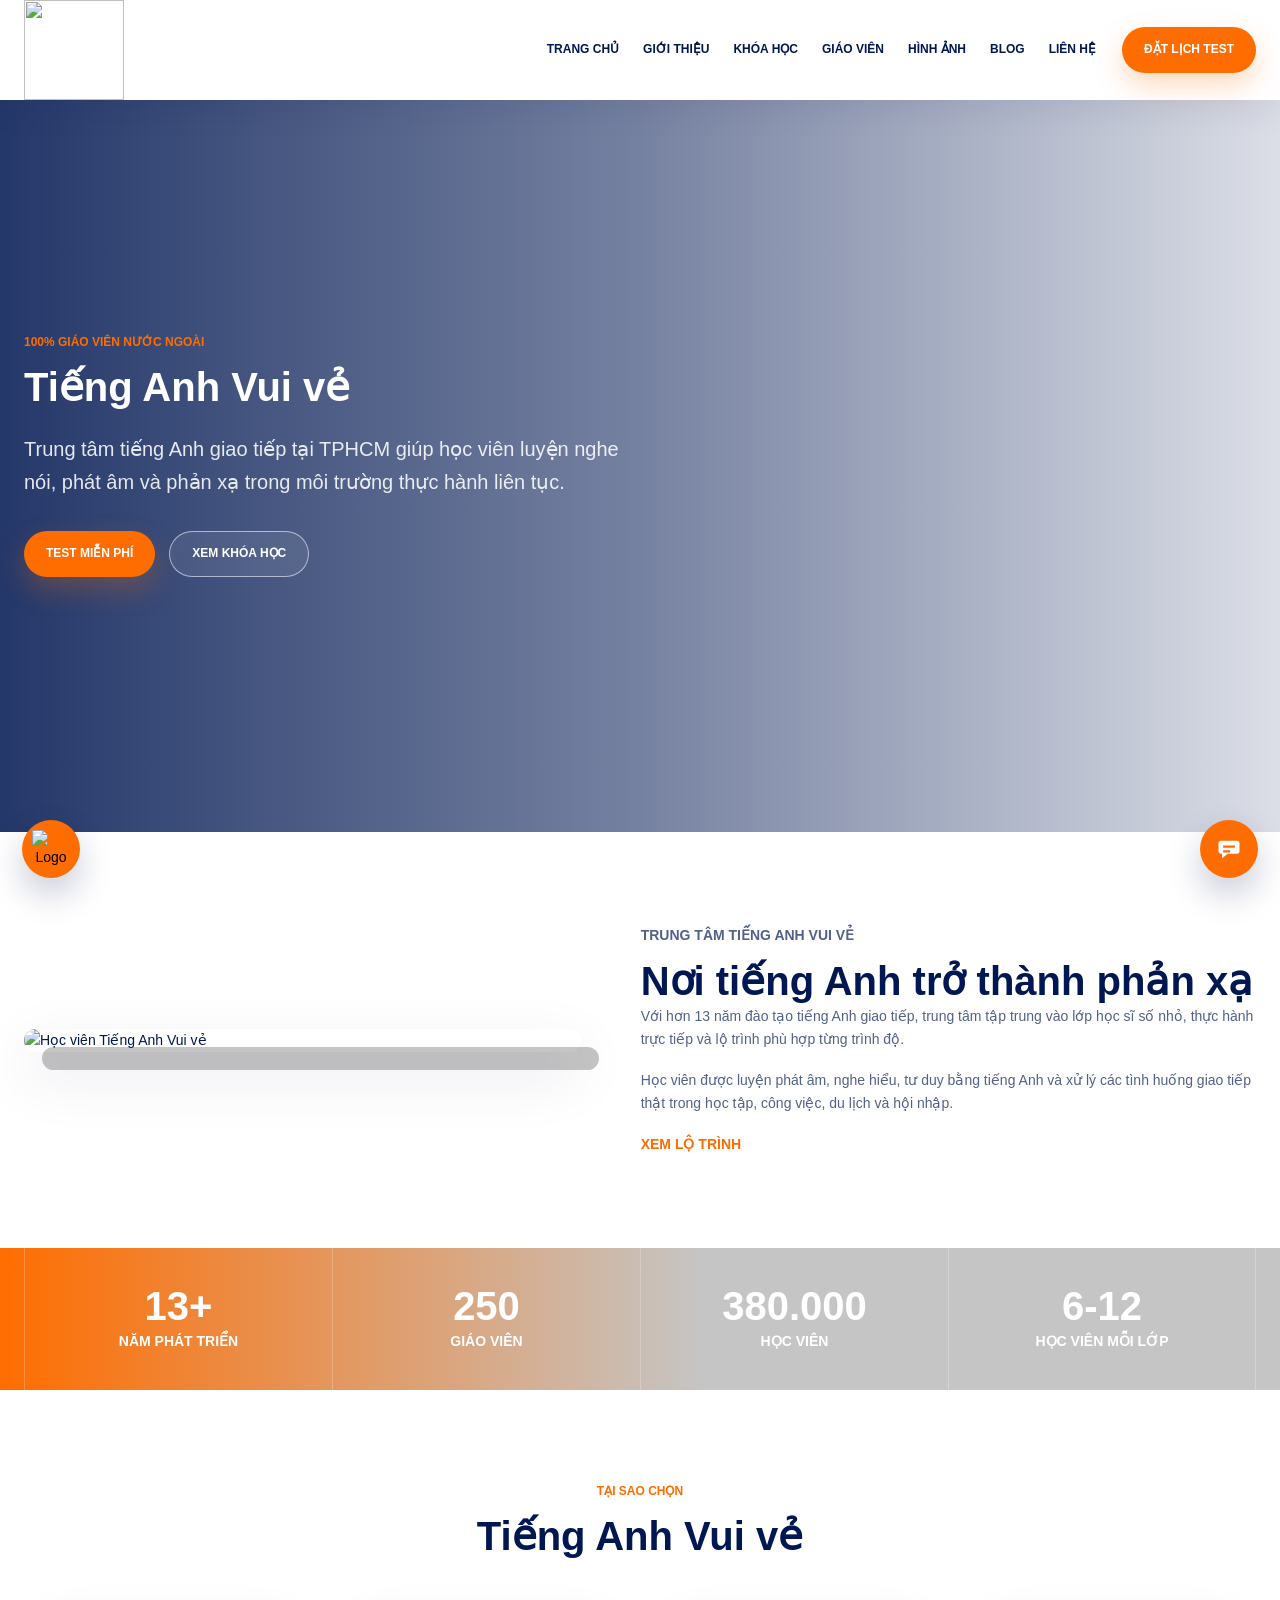
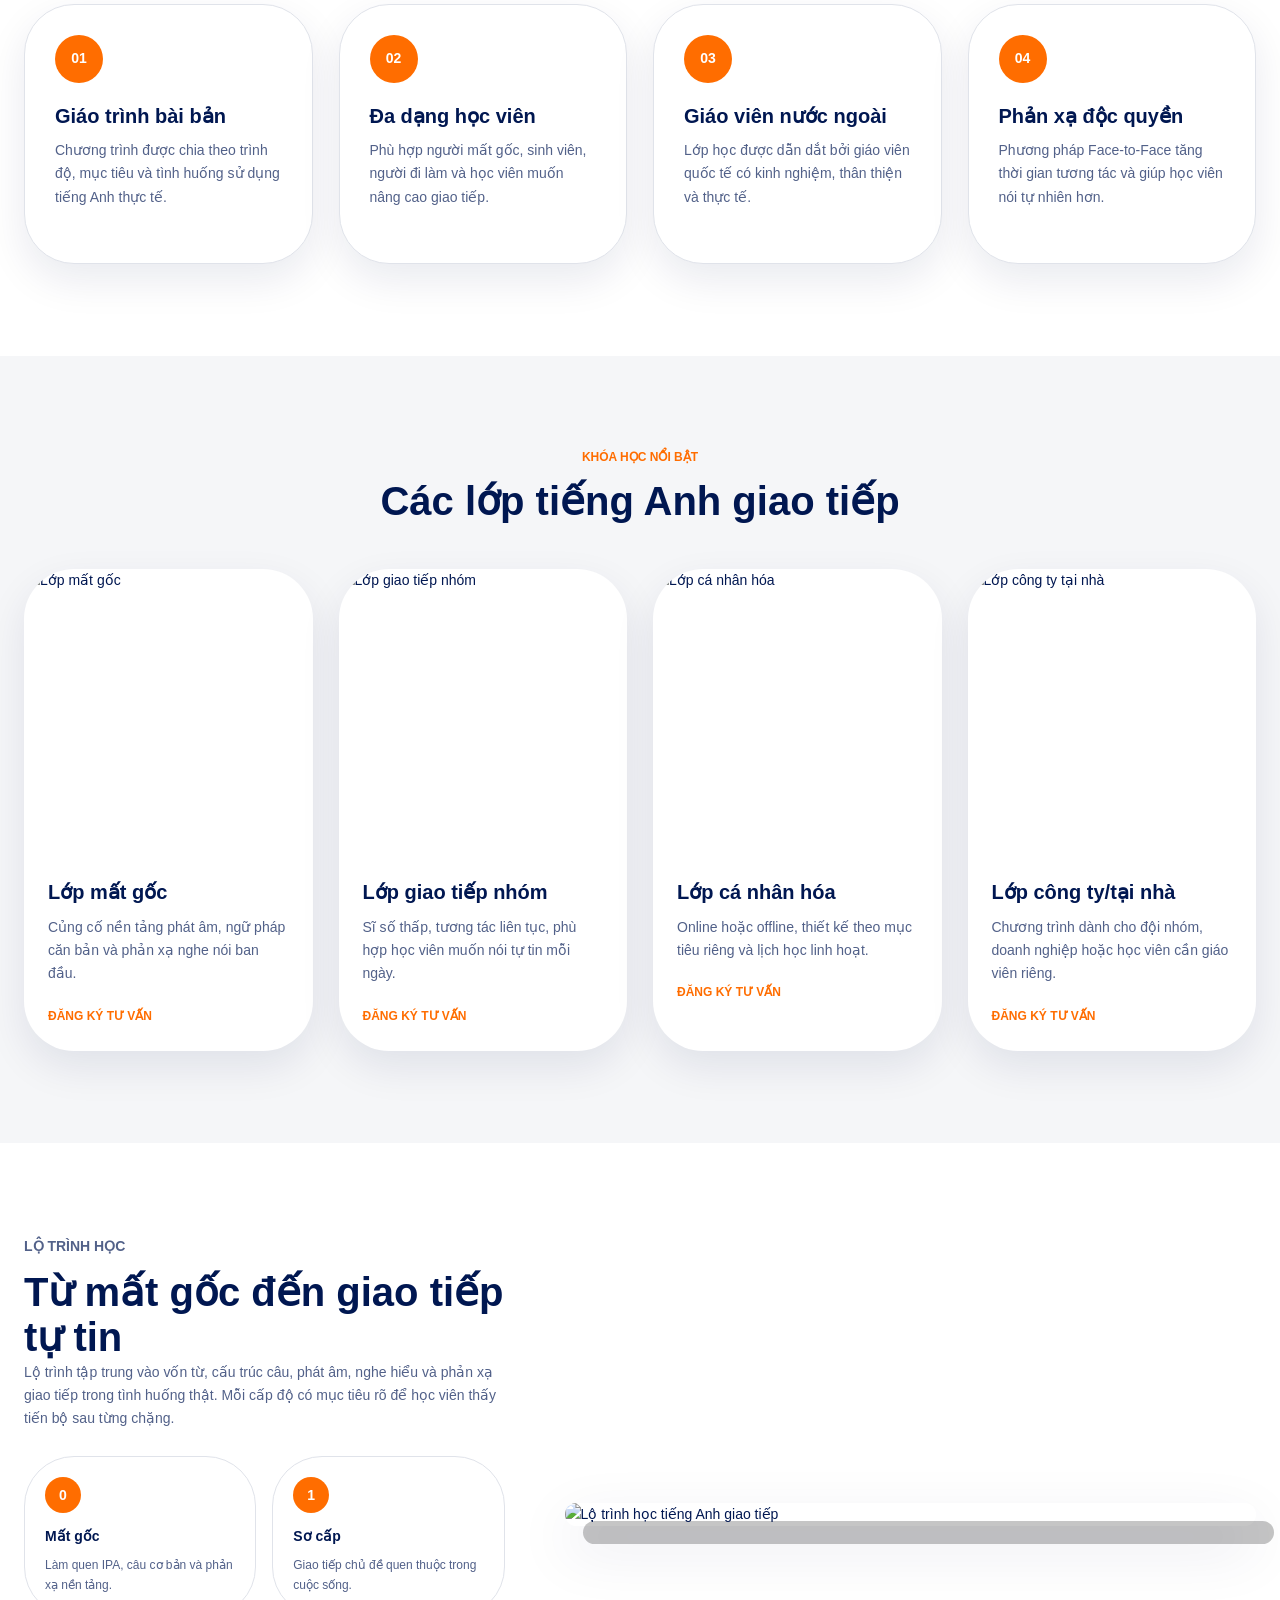
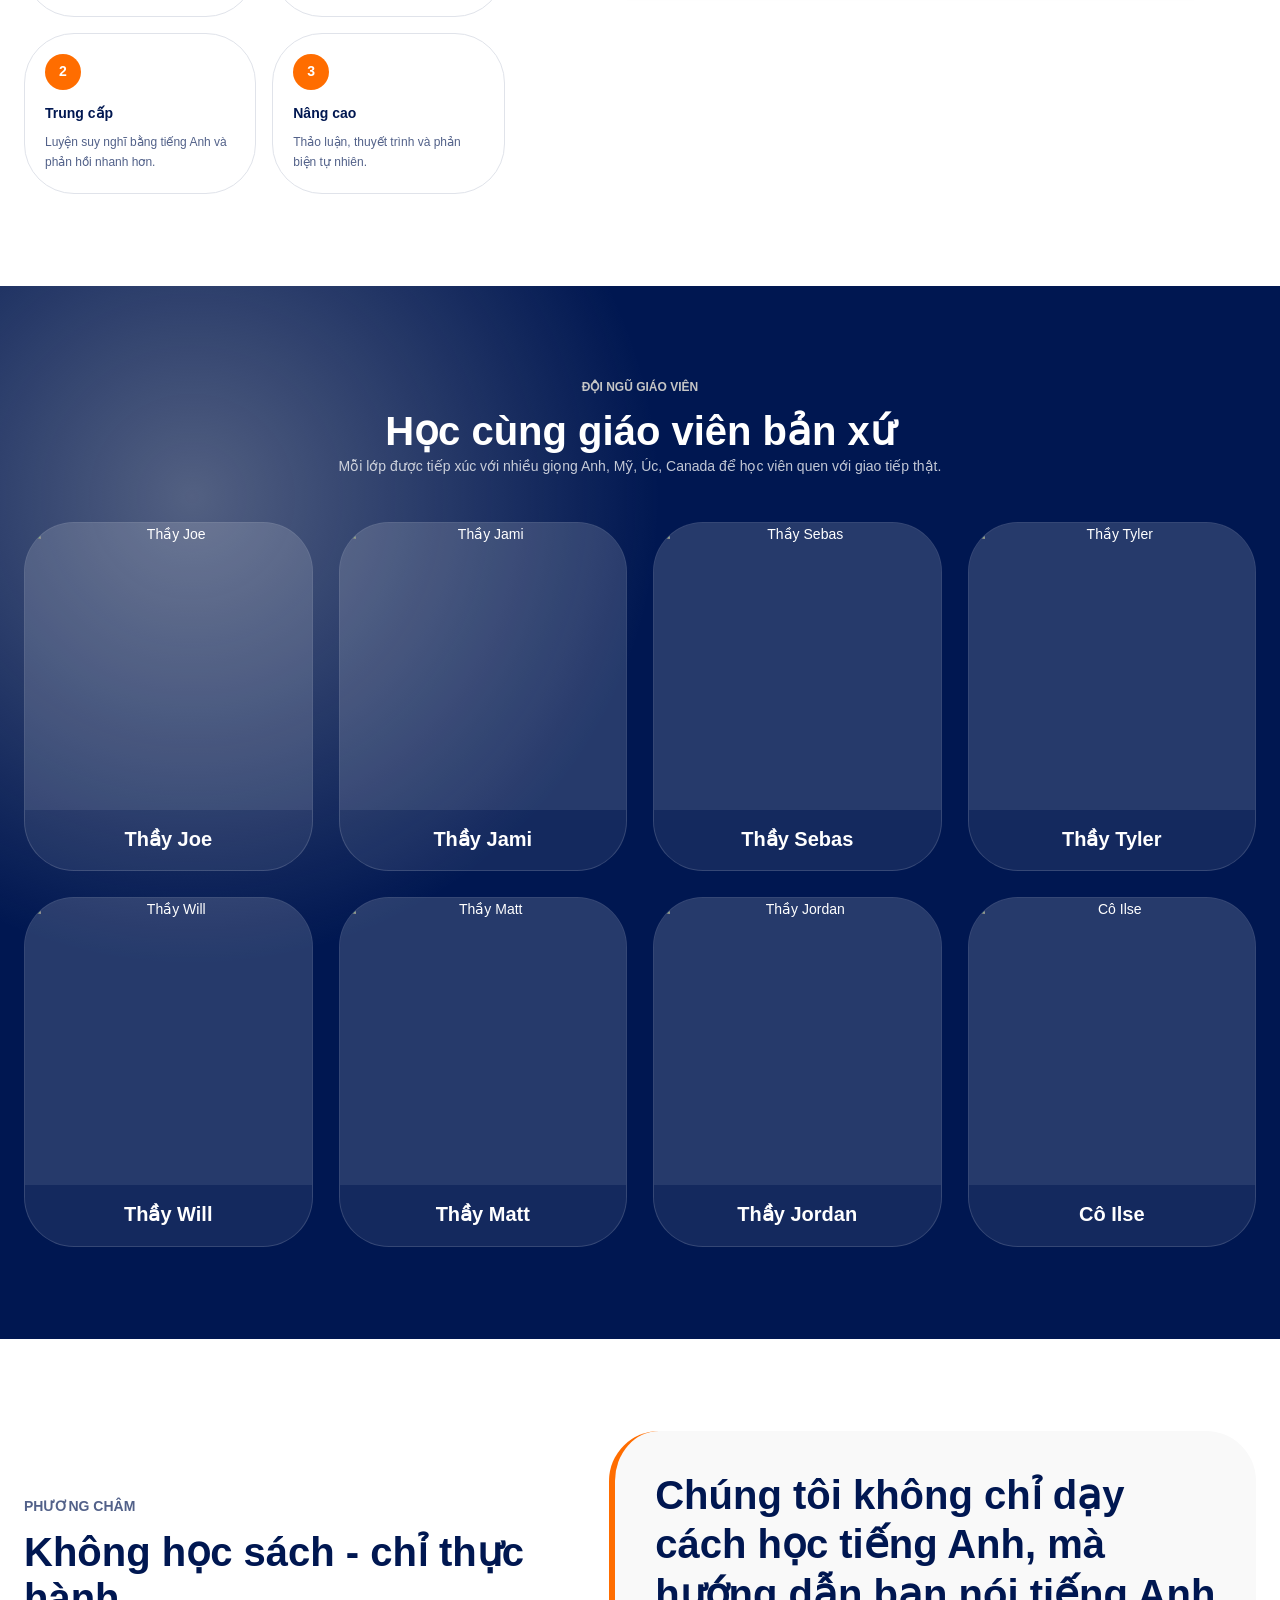
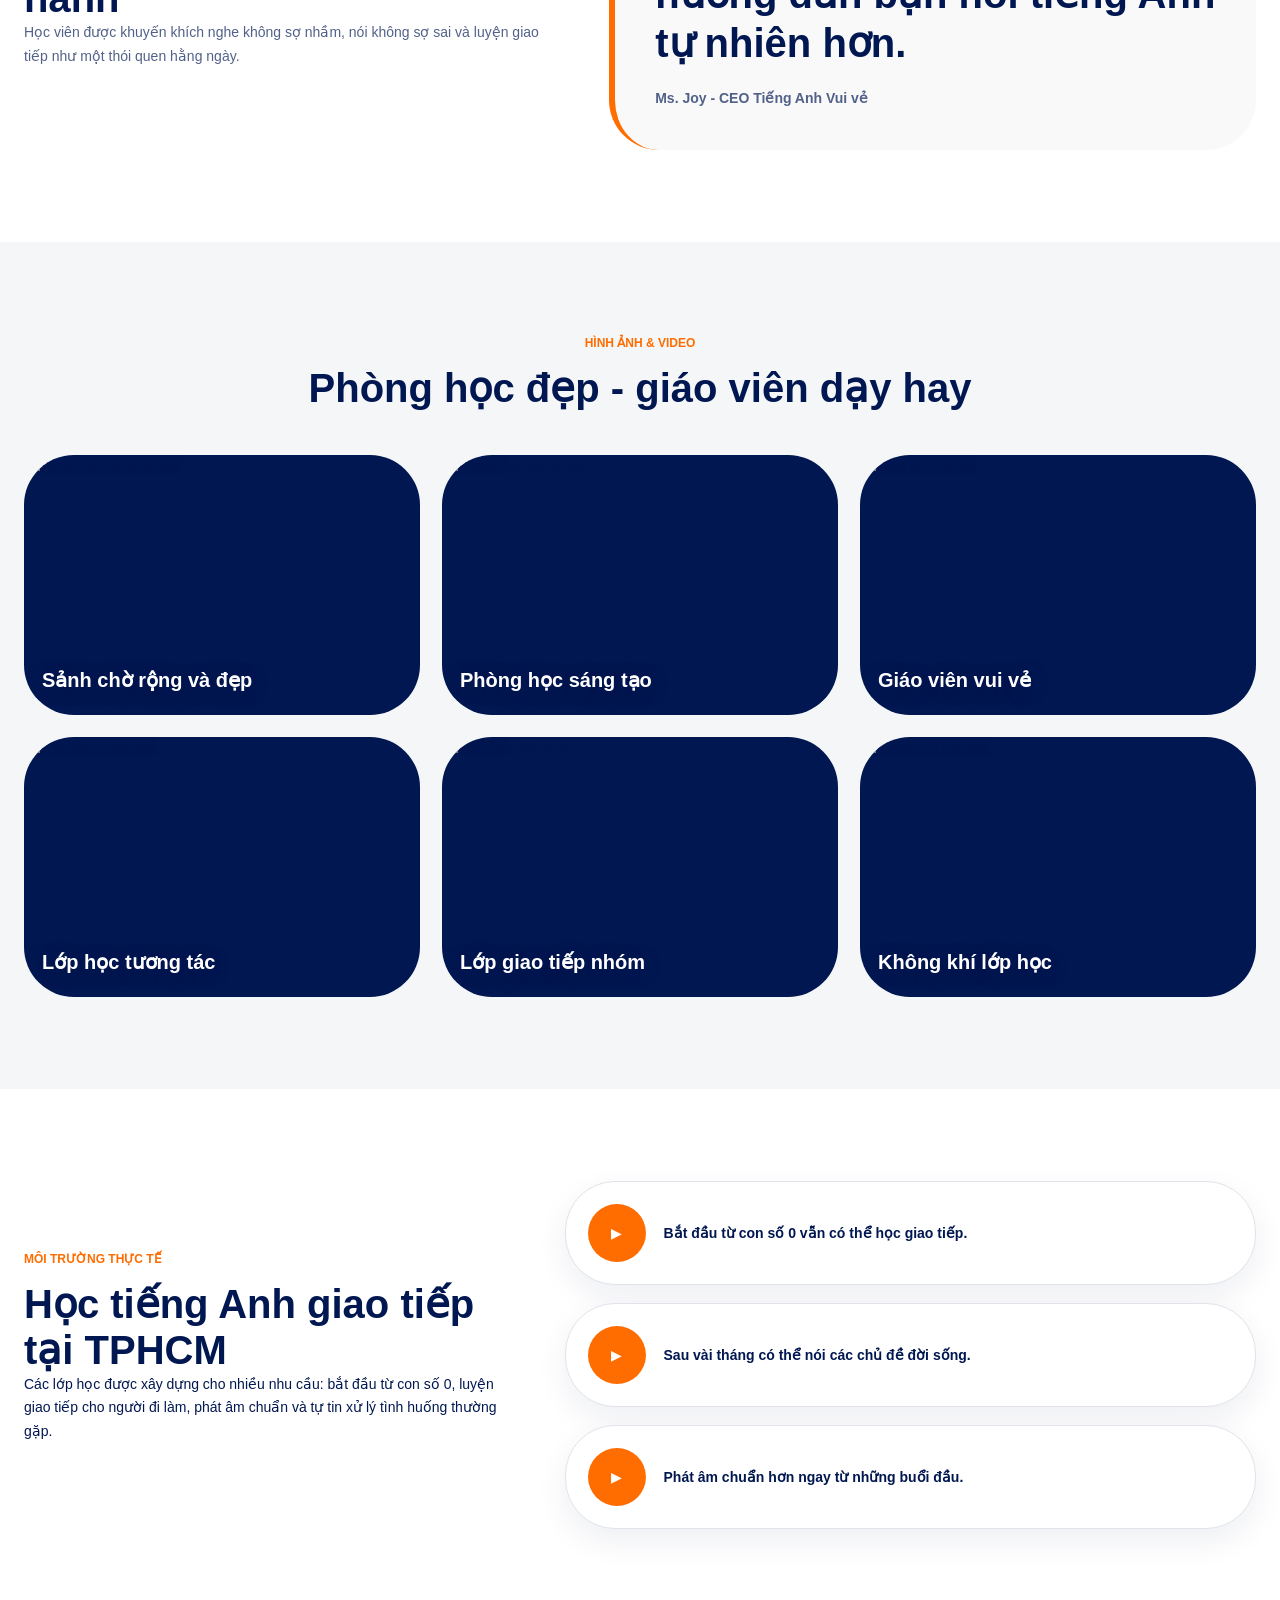
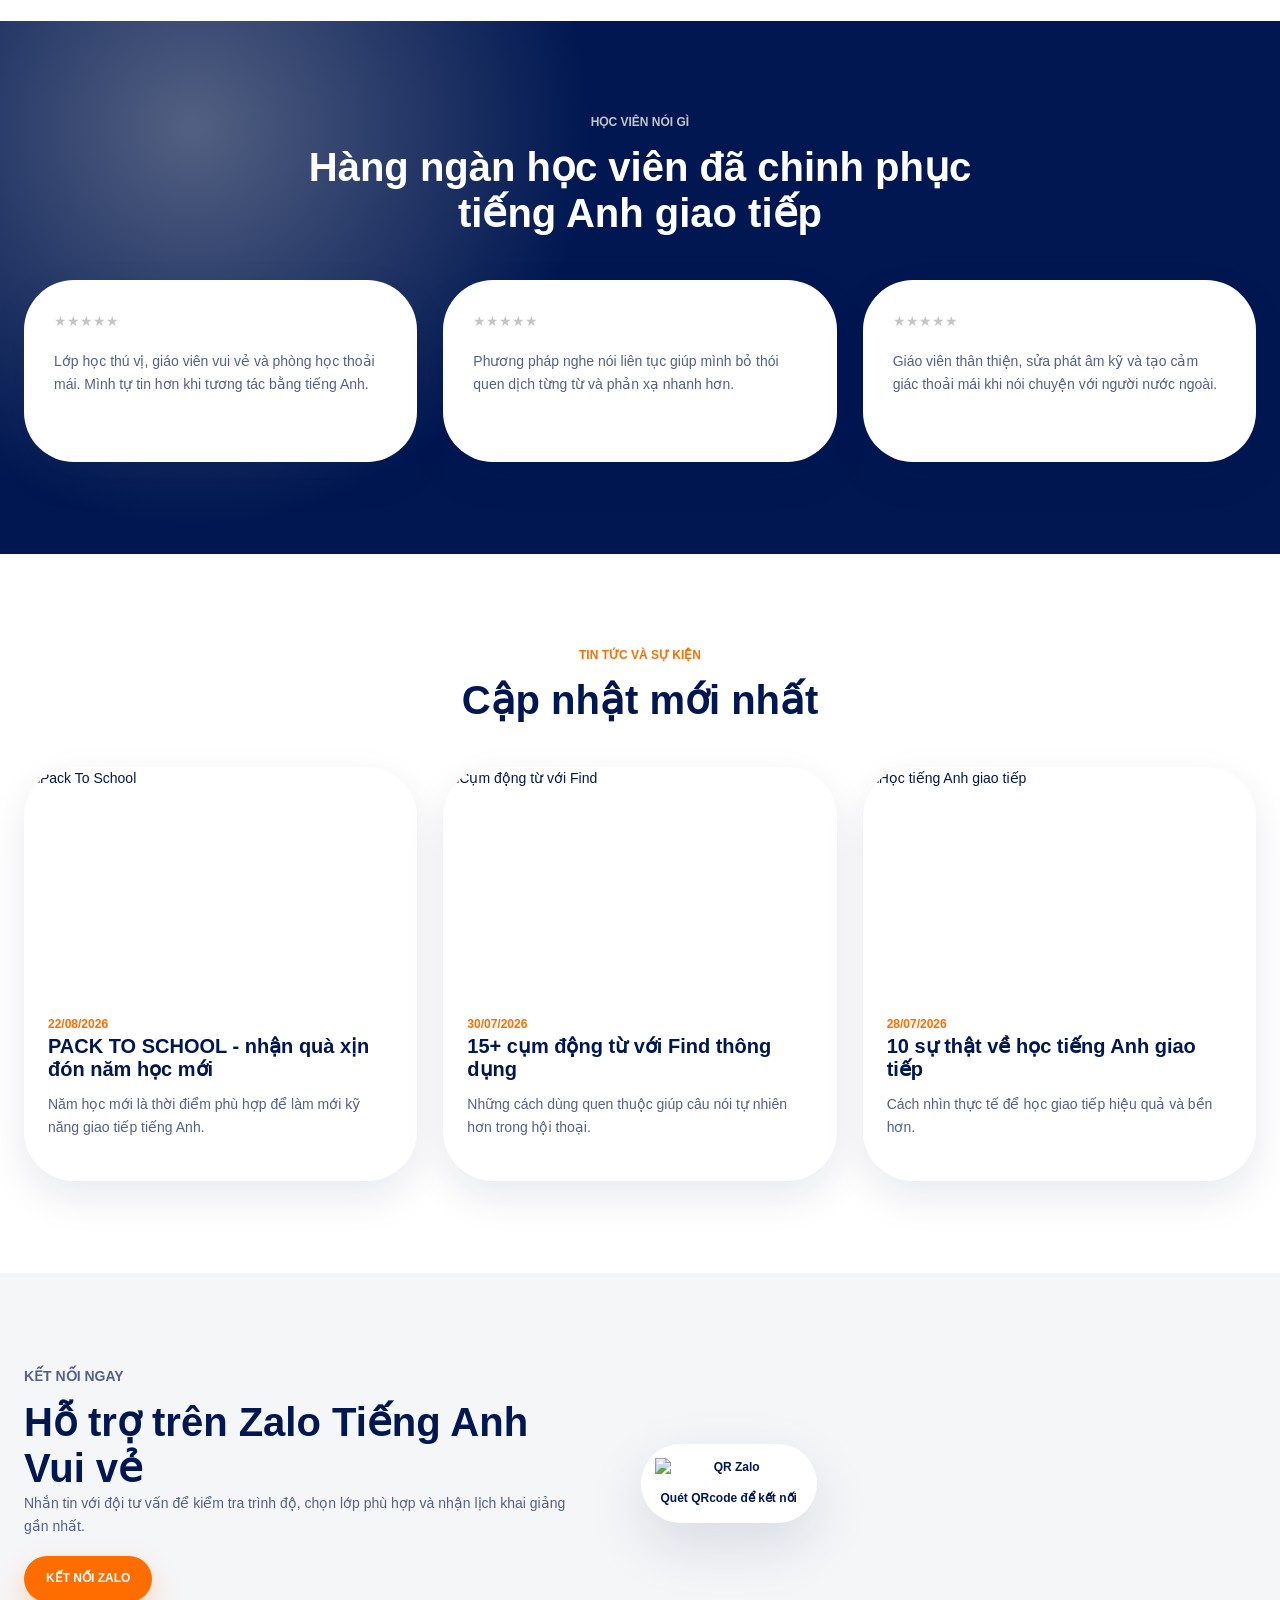
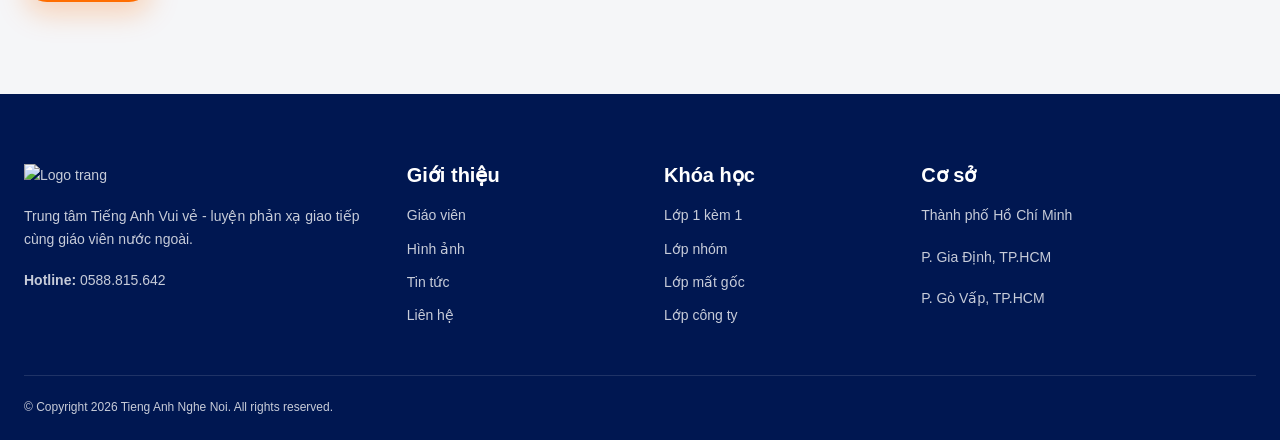
==== commit 58916148: "fix forn" ====
--- a/index.html
+++ b/index.html
@@ -9,7 +9,7 @@
         <link rel="preconnect" href="https://tienganhvuive.vn" />
         <link rel="preconnect" href="https://res.cloudinary.com" />
     <link rel="stylesheet" href="LandingEn/wwwroot/lib/bootstrap/dist/css/bootstrap.min.css" />
-    <link rel="stylesheet" href="LandingEn/wwwroot/css/typography.css?v=CBW65DLyBUZkgZY0jMQ6ufzZHNBHVeFO-BfB0ZxJROw" />
+    <link rel="stylesheet" href="LandingEn/wwwroot/css/typography.css?v=4etvDH6-shuMDyziEBqP0lnq5e_6v0TZ4nw8oBdQ0dU" />
     <link rel="stylesheet" href="LandingEn/wwwroot/css/site.css?v=85vBg7sgLcY0kNnCf492U_CWwC5AOQBlbFiXB572yCE" />
     <link rel="stylesheet" href="LandingEn/wwwroot/css/popups.css?v=ZS5tEaWZCQXdr45SMygAqDBMIy8T5Eso2tAUrZI_Wzs" />
     
@@ -308,15 +308,15 @@
         </div>
         <div class="video-grid">
                 <article>
-                    <span>â–¶</span>
+                    <span>▶</span>
                     <p>B&#x1EAF;t &#x111;&#x1EA7;u t&#x1EEB; con s&#x1ED1; 0 v&#x1EAB;n c&#xF3; th&#x1EC3; h&#x1ECD;c giao ti&#x1EBF;p.</p>
                 </article>
                 <article>
-                    <span>â–¶</span>
+                    <span>▶</span>
                     <p>Sau v&#xE0;i th&#xE1;ng c&#xF3; th&#x1EC3; n&#xF3;i c&#xE1;c ch&#x1EE7; &#x111;&#x1EC1; &#x111;&#x1EDD;i s&#x1ED1;ng.</p>
                 </article>
                 <article>
-                    <span>â–¶</span>
+                    <span>▶</span>
                     <p>Ph&#xE1;t &#xE2;m chu&#x1EA9;n h&#x1A1;n ngay t&#x1EEB; nh&#x1EEF;ng bu&#x1ED5;i &#x111;&#x1EA7;u.</p>
                 </article>
         </div>
@@ -437,12 +437,12 @@
 
 
 <div class="zalo-widget" data-zalo-widget>
-    <button class="zalo-widget__trigger" type="button" aria-expanded="false" aria-controls="zalo-panel" aria-label="Má»Ÿ thĂ´ng tin Zalo">
+    <button class="zalo-widget__trigger" type="button" aria-expanded="false" aria-controls="zalo-panel" aria-label="Mở thông tin Zalo">
         <img src="https://res.cloudinary.com/dfzck0syr/image/upload/v1788550999/zalo-1-logo_rgw9if.png" alt="Logo Zalo" />
     </button>
     <div class="zalo-widget__backdrop" data-zalo-close></div>
-    <section class="zalo-widget__panel" id="zalo-panel" aria-label="ThĂ´ng tin Zalo">
-        <button class="floating-close" type="button" data-zalo-close aria-label="ÄĂ³ng thĂ´ng tin Zalo">
+    <section class="zalo-widget__panel" id="zalo-panel" aria-label="Thông tin Zalo">
+        <button class="floating-close" type="button" data-zalo-close aria-label="Đóng thông tin Zalo">
             <span></span>
             <span></span>
         </button>
@@ -453,7 +453,7 @@
                         <img src="https://res.cloudinary.com/dfzck0syr/image/upload/v1773413645/Unity_logo_jspj6u.png" alt="Logo popup zalo" />
                     </span>
                     <div>
-                        <h3>Ti&#x1EBF;ng Anh Vui v&#x1EBB; <span>âœ“</span></h3>
+                        <h3>Ti&#x1EBF;ng Anh Vui v&#x1EBB; <span>✓</span></h3>
                         <p>Gi&#xE1;o d&#x1EE5;c &amp; &#x110;&#xE0;o t&#x1EA1;o</p>
                     </div>
                 </div>
@@ -469,7 +469,7 @@
                     </div>
                     <div class="zalo-info-row">
                         <svg viewBox="0 0 24 24" aria-hidden="true"><path d="M12 2.75a9.25 9.25 0 1 0 0 18.5 9.25 9.25 0 0 0 0-18.5zm.85 9.58 3.45 2.05-.76 1.28-4.19-2.49V6.8h1.5v5.53z" /></svg>
-                        <p><span>&#x111;ang c&#x1EAD;p nh&#x1EAD;t</span> Â· M&#x1EDF; c&#x1EED;a l&#xFA;c 09:00</p>
+                        <p><span>&#x111;ang c&#x1EAD;p nh&#x1EAD;t</span> · M&#x1EDF; c&#x1EED;a l&#xFA;c 09:00</p>
                     </div>
                     <div class="zalo-info-row">
                         <svg viewBox="0 0 24 24" aria-hidden="true"><path d="M12 3.25 3.25 10.7l1 1.18 1.38-1.17v8.54h5.12v-5h2.5v5h5.12v-8.54l1.38 1.17 1-1.18L12 3.25z" /></svg>
@@ -487,8 +487,8 @@
 </div>
 
 <div class="quick-chat" data-quick-chat>
-    <div class="quick-chat__menu" aria-label="TĂ¹y chá»n liĂªn há»‡ nhanh">
-        <a class="quick-chat__item quick-chat__item--phone" href="tel:0528815642" aria-label="Gá»i Ä‘iá»‡n">
+    <div class="quick-chat__menu" aria-label="Tùy chọn liên hệ nhanh">
+        <a class="quick-chat__item quick-chat__item--phone" href="tel:0528815642" aria-label="Gọi điện">
             <svg viewBox="0 0 24 24" aria-hidden="true"><path d="M6.62 10.79c1.44 2.83 3.76 5.14 6.59 6.59l2.2-2.2c.3-.3.73-.39 1.12-.27 1.2.39 2.49.59 3.82.59.36 0 .65.29.65.65V20c0 .36-.29.65-.65.65C11.53 20.65 3.35 12.47 3.35 3.65 3.35 3.29 3.64 3 4 3h3.85c.36 0 .65.29.65.65 0 1.33.2 2.62.59 3.82.12.39.03.82-.27 1.12l-2.2 2.2z" /></svg>
             <span>Hotline</span>
         </a>
@@ -505,7 +505,7 @@
             <span>Email</span>
         </a>
     </div>
-    <button class="quick-chat__trigger" type="button" aria-expanded="false" aria-label="Má»Ÿ tĂ¹y chá»n liĂªn há»‡">
+    <button class="quick-chat__trigger" type="button" aria-expanded="false" aria-label="Mở tùy chọn liên hệ">
         <svg class="quick-chat__icon quick-chat__icon--chat" viewBox="0 0 24 24" aria-hidden="true"><path d="M5 5h14c1.1 0 2 .9 2 2v7c0 1.1-.9 2-2 2h-8l-5 4v-4H5c-1.1 0-2-.9-2-2V7c0-1.1.9-2 2-2zm2 4v2h10V9H7zm0 4v2h6v-2H7z" /></svg>
         <svg class="quick-chat__icon quick-chat__icon--close" viewBox="0 0 24 24" aria-hidden="true"><path d="M6.4 5 12 10.6 17.6 5 19 6.4 13.4 12 19 17.6 17.6 19 12 13.4 6.4 19 5 17.6 10.6 12 5 6.4 6.4 5z" /></svg>
     </button>
@@ -514,82 +514,82 @@
 <div class="test-modal" id="test-popup" data-test-modal aria-hidden="true">
     <div class="test-modal__backdrop" data-test-close></div>
     <section class="test-modal__panel" role="dialog" aria-modal="true" aria-labelledby="test-modal-title">
-        <button class="floating-close" type="button" data-test-close aria-label="ÄĂ³ng popup Ä‘Äƒng kĂ½ test">
+        <button class="floating-close" type="button" data-test-close aria-label="Đóng popup đăng ký test">
             <span></span>
             <span></span>
         </button>
         <div class="test-modal__register">
-        <h2 id="test-modal-title">ÄÄƒng KĂ½ Test TrĂ¬nh Äá»™ Miá»…n PhĂ­</h2>
-        <p>ÄÄƒng kĂ½ Test trĂ¬nh Ä‘á»™ Miá»…n PhĂ­ cĂ¹ng GiĂ¡o ViĂªn Báº£n Xá»© táº¡i Ti&#x1EBF;ng Anh Vui v&#x1EBB;</p>
+        <h2 id="test-modal-title">Đăng Ký Test Trình Độ Miễn Phí</h2>
+        <p>Đăng ký Test trình độ Miễn Phí cùng Giáo Viên Bản Xứ tại Ti&#x1EBF;ng Anh Vui v&#x1EBB;</p>
         <form class="test-form" novalidate>
             <label class="test-field" data-field="fullName">
-                <span>Há» TĂªn *</span>
-                <input type="text" name="fullName" autocomplete="name" placeholder="Há» TĂªn *" required />
-                <em class="field-error">TrÆ°á»ng nĂ y lĂ  báº¯t buá»™c</em>
+                <span>Họ Tên *</span>
+                <input type="text" name="fullName" autocomplete="name" placeholder="Họ Tên *" required />
+                <em class="field-error">Trường này là bắt buộc</em>
             </label>
             <label class="test-field" data-field="phone">
-                <span>Sá»‘ Äiá»‡n Thoáº¡i *</span>
+                <span>Số Điện Thoại *</span>
                 <div class="phone-field" data-country-select>
-                    <button class="phone-field__country" type="button" aria-expanded="false" aria-label="Chá»n quá»‘c gia">
-                        <span class="phone-field__flag">đŸ‡»đŸ‡³</span>
+                    <button class="phone-field__country" type="button" aria-expanded="false" aria-label="Chọn quốc gia">
+                        <span class="phone-field__flag">VN</span>
                         <span class="phone-field__caret"></span>
                     </button>
                     <div class="phone-field__input">
-                        <span>Sá»‘ Äiá»‡n Thoáº¡i *</span>
+                        <span>Số Điện Thoại *</span>
                         <input type="tel" name="phone" autocomplete="tel" placeholder="+84 000 000 000" required />
                     </div>
                     <input type="hidden" name="countryCode" value="+84" />
                     <div class="phone-field__dropdown">
                         <div class="phone-field__search">
-                            <span>âŒ•</span>
-                            <input type="search" placeholder="TĂ¬m kiáº¿m quá»‘c gia..." aria-label="TĂ¬m kiáº¿m quá»‘c gia" />
+                            <span>⌕</span>
+                            <input type="search" placeholder="Tìm kiếm quốc gia..." aria-label="Tìm kiếm quốc gia" />
                         </div>
-                        <button type="button" data-code="+84" data-flag="đŸ‡»đŸ‡³"><span>đŸ‡»đŸ‡³ Viá»‡t Nam</span><em>(+84)</em></button>
-                        <button type="button" data-code="+44" data-flag="đŸ‡¬đŸ‡§"><span>đŸ‡¬đŸ‡§ VÆ°Æ¡ng quá»‘c Anh</span><em>(+44)</em></button>
+                        <button type="button" data-code="+84" data-flag="VN"><span>Việt Nam</span><em>(+84)</em></button>
+                        <button type="button" data-code="+44" data-flag="UK"><span>Vương quốc Anh</span><em>(+44)</em></button>
                     </div>
                 </div>
-                <em class="field-error">TrÆ°á»ng nĂ y lĂ  báº¯t buá»™c</em>
+                <em class="field-error">Trường này là bắt buộc</em>
             </label>
             <fieldset class="test-field" data-field="location">
-                <legend>Báº¡n cĂ³ thá»ƒ há»c á»Ÿ cÆ¡ sá»Ÿ nĂ o? *</legend>
+                <legend>Bạn có thể học ở cơ sở nào? *</legend>
                 <div class="test-form__locations">
-                    <label><input type="radio" name="location" value="Quáº­n 10" required /> <span>Quáº­n 10</span></label>
-                    <label><input type="radio" name="location" value="BĂ¬nh Tháº¡nh" /> <span>BĂ¬nh Tháº¡nh</span></label>
-                    <label><input type="radio" name="location" value="GĂ² Váº¥p" /> <span>GĂ² Váº¥p</span></label>
+                    <label><input type="radio" name="location" value="Quận 10" required /> <span>Quận 10</span></label>
+                    <label><input type="radio" name="location" value="Bình Thạnh" /> <span>Bình Thạnh</span></label>
+                    <label><input type="radio" name="location" value="Gò Vấp" /> <span>Gò Vấp</span></label>
                 </div>
-                <em class="field-error">TrÆ°á»ng nĂ y lĂ  báº¯t buá»™c</em>
+                <em class="field-error">Trường này là bắt buộc</em>
             </fieldset>
             <label class="test-field" data-field="need">
-                <span>Nhu cáº§u há»c tiáº¿ng Anh cá»§a báº¡n</span>
+                <span>Nhu cầu học tiếng Anh của bạn</span>
                 <div class="need-field" data-need-select>
                     <button class="need-field__trigger" type="button" aria-expanded="false">
-                        <span>Nhu cáº§u há»c tiáº¿ng Anh cá»§a báº¡n</span>
+                        <span>Nhu cầu học tiếng Anh của bạn</span>
                         <span class="need-field__caret"></span>
                     </button>
                     <input type="hidden" name="need" value="" />
                     <div class="need-field__dropdown">
-                        <button type="button" data-value="Lá»›p Máº¥t Gá»‘c">Lá»›p Máº¥t Gá»‘c</button>
-                        <button type="button" data-value="Lá»›p Giao Tiáº¿p NhĂ³m">Lá»›p Giao Tiáº¿p NhĂ³m</button>
-                        <button type="button" data-value="Lá»›p 1 KĂ¨m 1 (Online/Offline)">Lá»›p 1 KĂ¨m 1 (Online/Offline)</button>
-                        <button type="button" data-value="Lá»›p Thiáº¿u NiĂªn (10-15 Tuá»•i)">Lá»›p Thiáº¿u NiĂªn (10-15 Tuá»•i)</button>
+                        <button type="button" data-value="Lớp Mất Gốc">Lớp Mất Gốc</button>
+                        <button type="button" data-value="Lớp Giao Tiếp Nhóm">Lớp Giao Tiếp Nhóm</button>
+                        <button type="button" data-value="Lớp 1 Kèm 1 (Online/Offline)">Lớp 1 Kèm 1 (Online/Offline)</button>
+                        <button type="button" data-value="Lớp Thiếu Niên (10-15 Tuổi)">Lớp Thiếu Niên (10-15 Tuổi)</button>
                     </div>
                 </div>
-                <em class="field-error">TrÆ°á»ng nĂ y lĂ  báº¯t buá»™c</em>
+                <em class="field-error">Trường này là bắt buộc</em>
             </label>
-            <button type="submit">ÄÄƒng kĂ½</button>
-            <p class="form-error-summary">Vui lĂ²ng Ä‘iá»n vĂ o táº¥t cáº£ cĂ¡c trÆ°á»ng báº¯t buá»™c</p>
+            <button type="submit">Đăng ký</button>
+            <p class="form-error-summary">Vui lòng điền vào tất cả các trường bắt buộc</p>
         </form>
         </div>
         <div class="test-modal__success" aria-live="polite" aria-hidden="true">
-            <h2>ThĂ nh cĂ´ng</h2>
+            <h2>Thành công</h2>
             <div class="test-success__actions">
-                <button class="test-success__button test-success__button--zalo" type="button" data-test-contact="zalo" aria-label="Má»Ÿ Zalo">
+                <button class="test-success__button test-success__button--zalo" type="button" data-test-contact="zalo" aria-label="Mở Zalo">
                     <img src="https://res.cloudinary.com/dfzck0syr/image/upload/v1788550999/zalo-1-logo_rgw9if.png" alt="Logo Zalo" />
                 </button>
-                <button class="test-success__button test-success__button--messenger" type="button" data-test-contact="messenger" aria-label="Má»Ÿ Messenger">
+                <button class="test-success__button test-success__button--messenger" type="button" data-test-contact="messenger" aria-label="Mở Messenger">
                     <svg viewBox="0 0 24 24" aria-hidden="true"><path d="M12 2C6.48 2 2 6.14 2 11.25c0 2.91 1.45 5.51 3.72 7.2V22l3.4-1.87c.91.25 1.88.38 2.88.38 5.52 0 10-4.14 10-9.26S17.52 2 12 2zm.97 12.46-2.55-2.72-4.98 2.72 5.47-5.82 2.61 2.72 4.92-2.72-5.47 5.82z" /></svg>
                 </button>
-                <button class="test-success__button test-success__button--mail" type="button" data-test-contact="mail" aria-label="Má»Ÿ Mail">
+                <button class="test-success__button test-success__button--mail" type="button" data-test-contact="mail" aria-label="Mở Mail">
                     <svg viewBox="0 0 24 24" aria-hidden="true"><path d="M4 5h16c.55 0 1 .45 1 1v12c0 .55-.45 1-1 1H4c-.55 0-1-.45-1-1V6c0-.55.45-1 1-1zm8 7.35L5.34 7H5v10h14V7h-.34L12 12.35zM6.86 7 12 11.1 17.14 7H6.86z" /></svg>
                 </button>
             </div>
@@ -601,7 +601,7 @@
 <script src="LandingEn/wwwroot/lib/jquery/dist/jquery.min.js"></script>
 <script src="LandingEn/wwwroot/lib/bootstrap/dist/js/bootstrap.bundle.min.js"></script>
 <script>window.LANDINGEN_STATIC_SITE = true;</script>
-<script src="LandingEn/wwwroot/js/site.js?v=m1QsZUNxg2yGwYeNkwh07FCbeFgqdugtpw5wZOQDsNY"></script>
+<script src="LandingEn/wwwroot/js/site.js?v=ZHbkGyqnZZeMD0OLZimg5YY1vYtOe0P2uBZOkkKaVDI"></script>
 
 </body>
 </html>
--- a/LandingEn/wwwroot/css/typography.css
+++ b/LandingEn/wwwroot/css/typography.css
@@ -1,7 +1,7 @@
 /*typography*/
 
 :root {
-    --font-main: Arial;
+    --font-main: Arial, "Helvetica Neue", Helvetica, Tahoma, "Segoe UI", sans-serif;
 
     --text-small: 12px;
     --text-body: 14px;
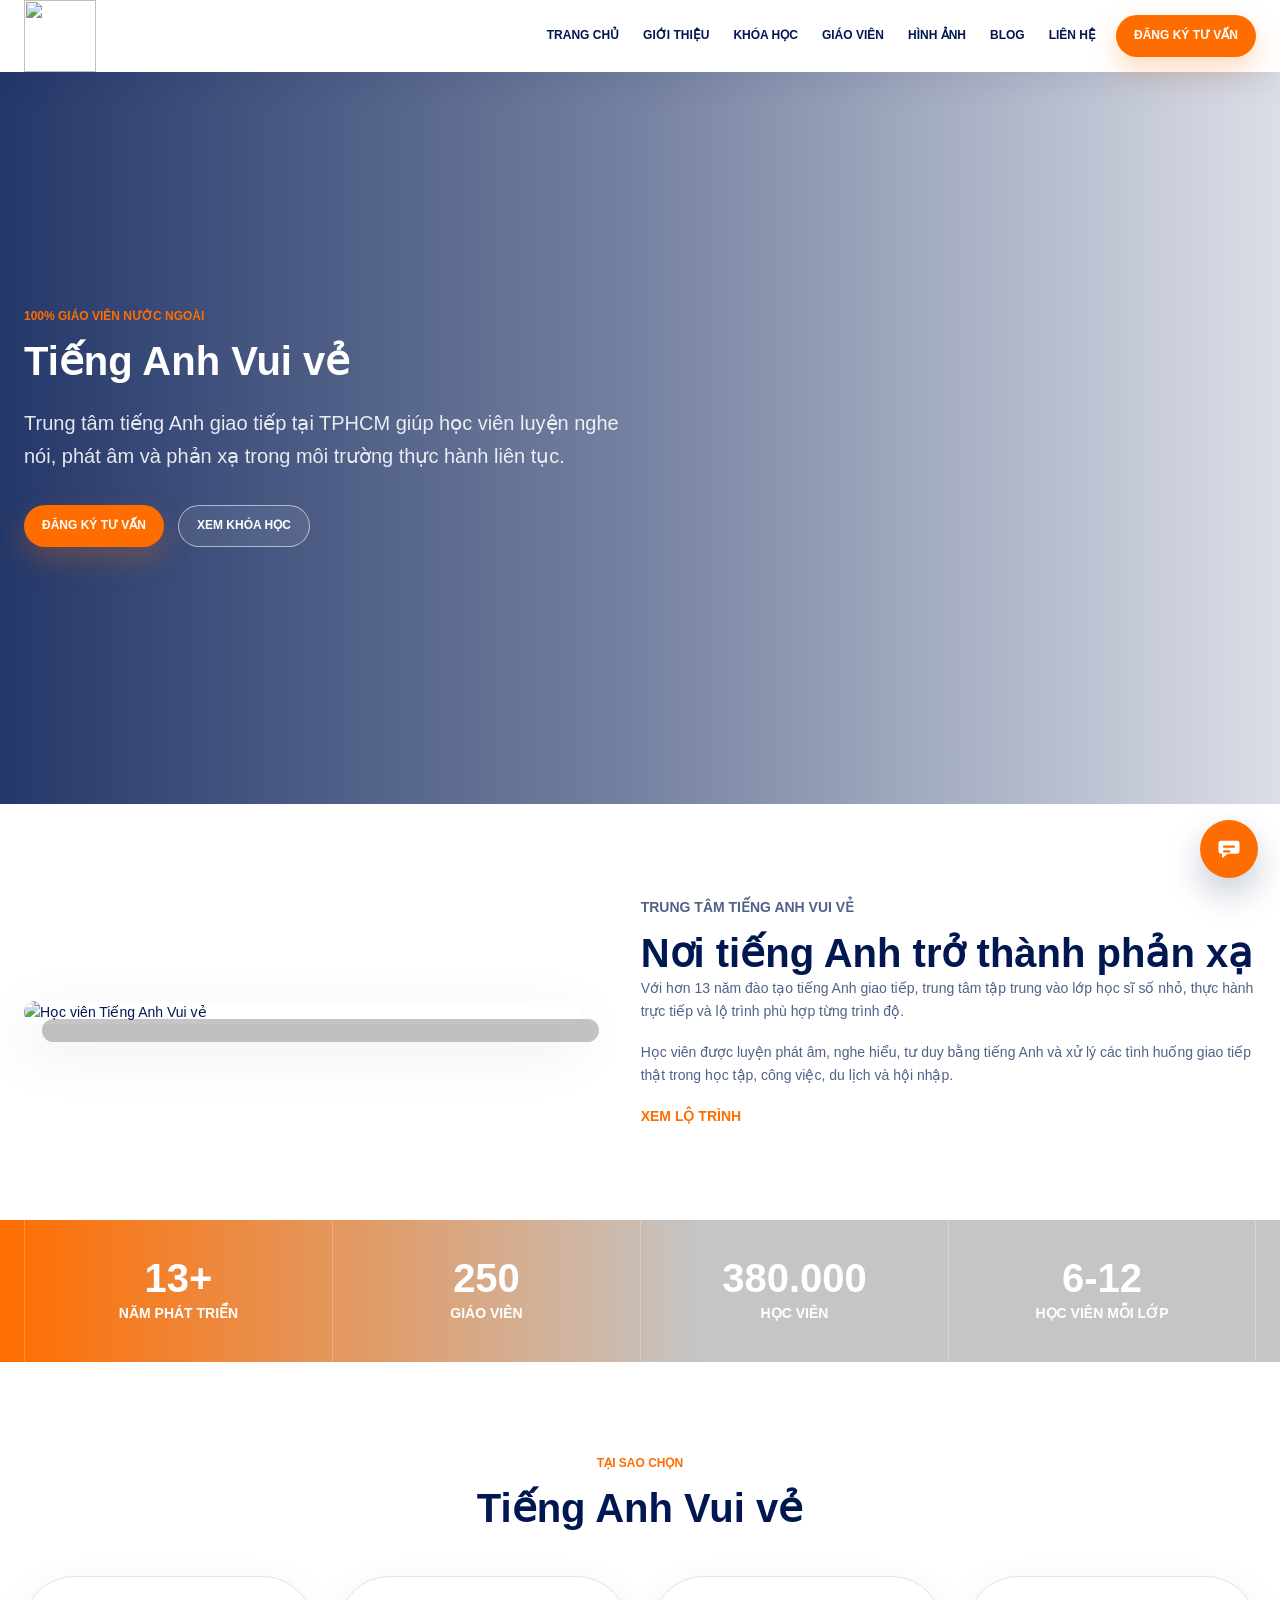
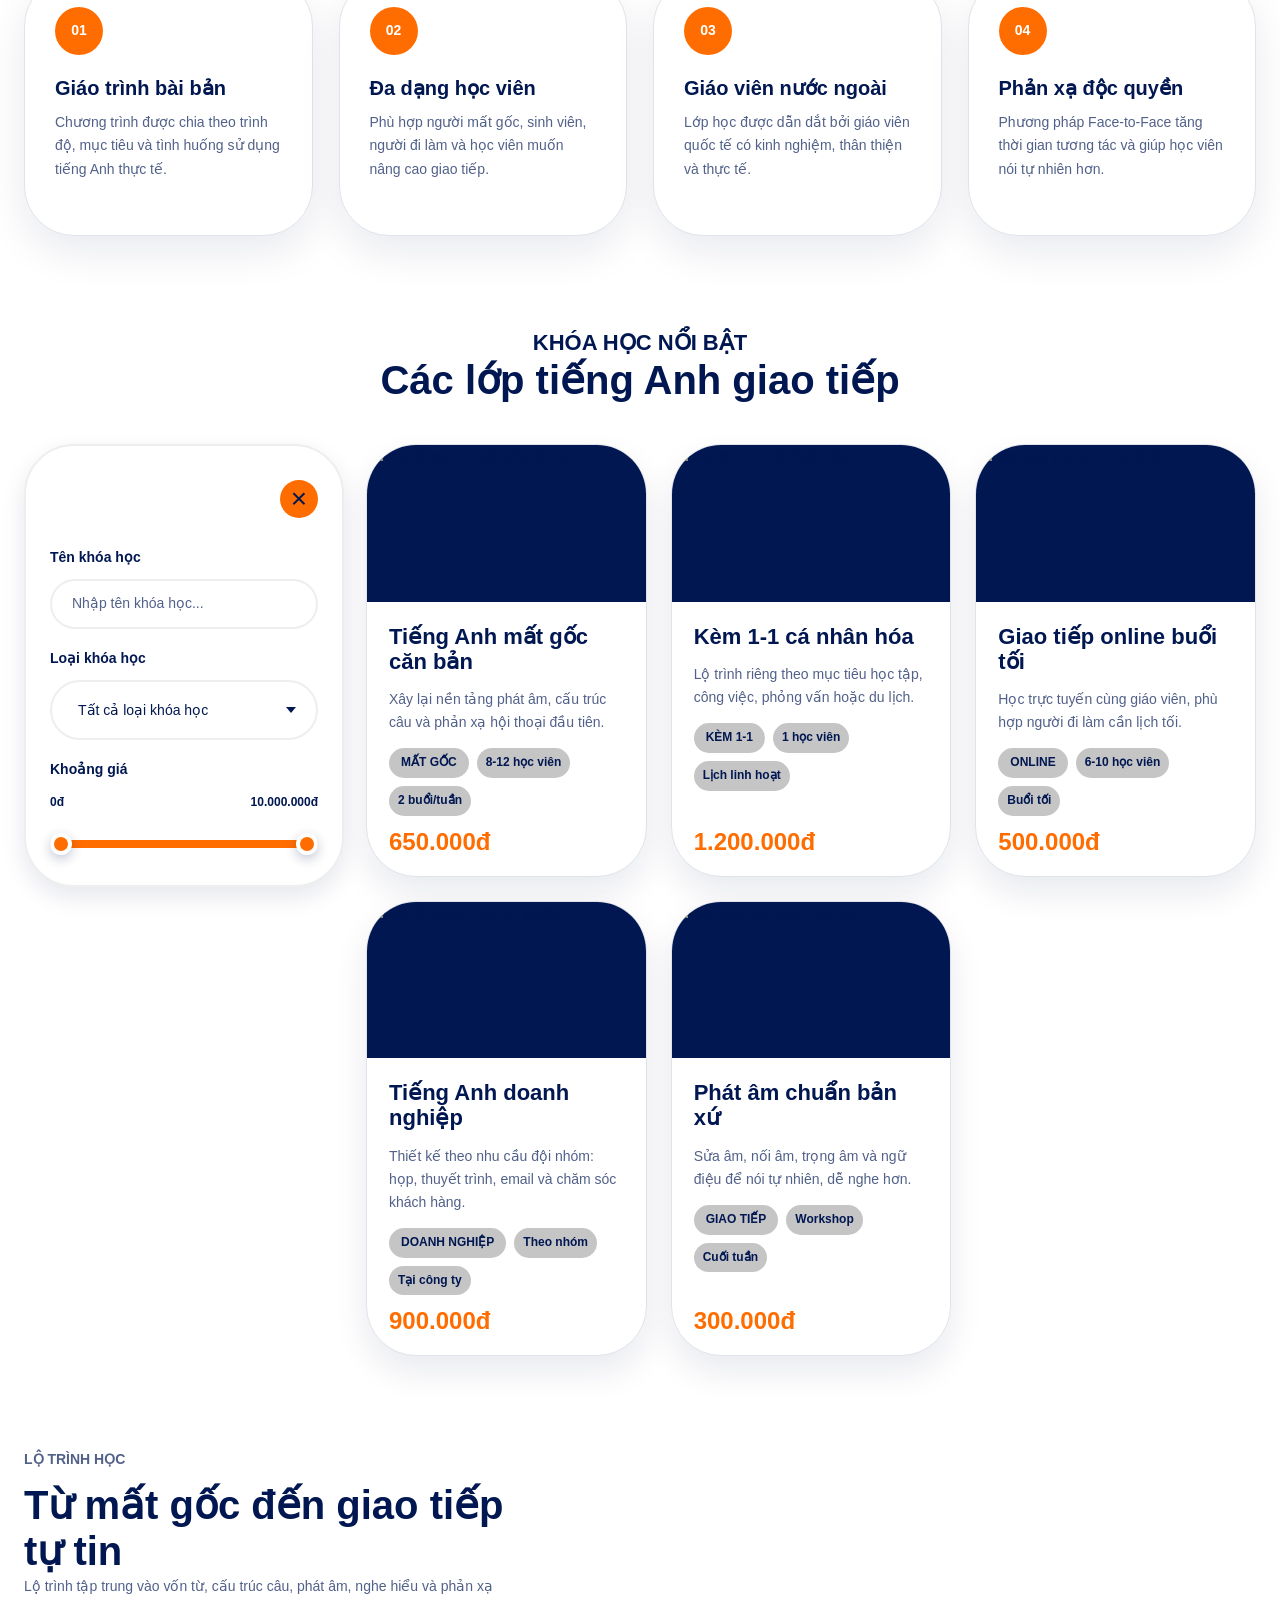
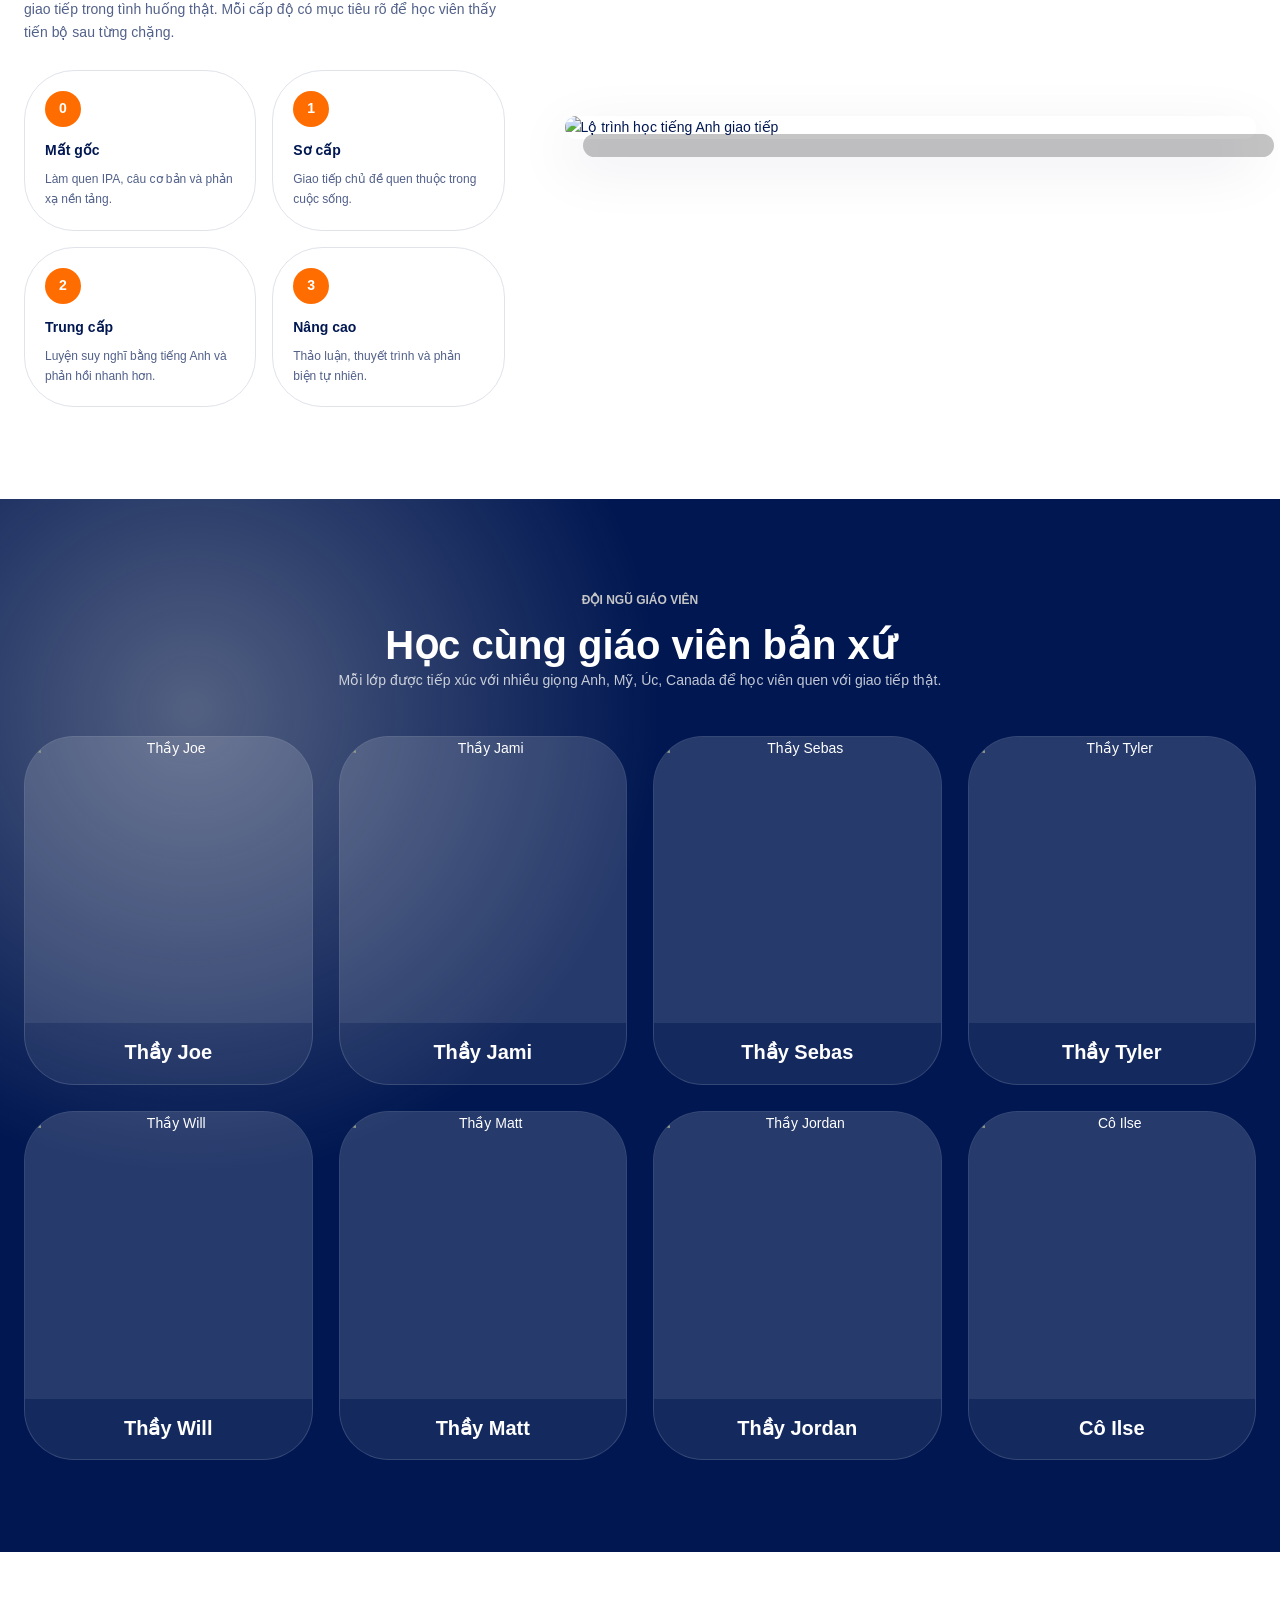
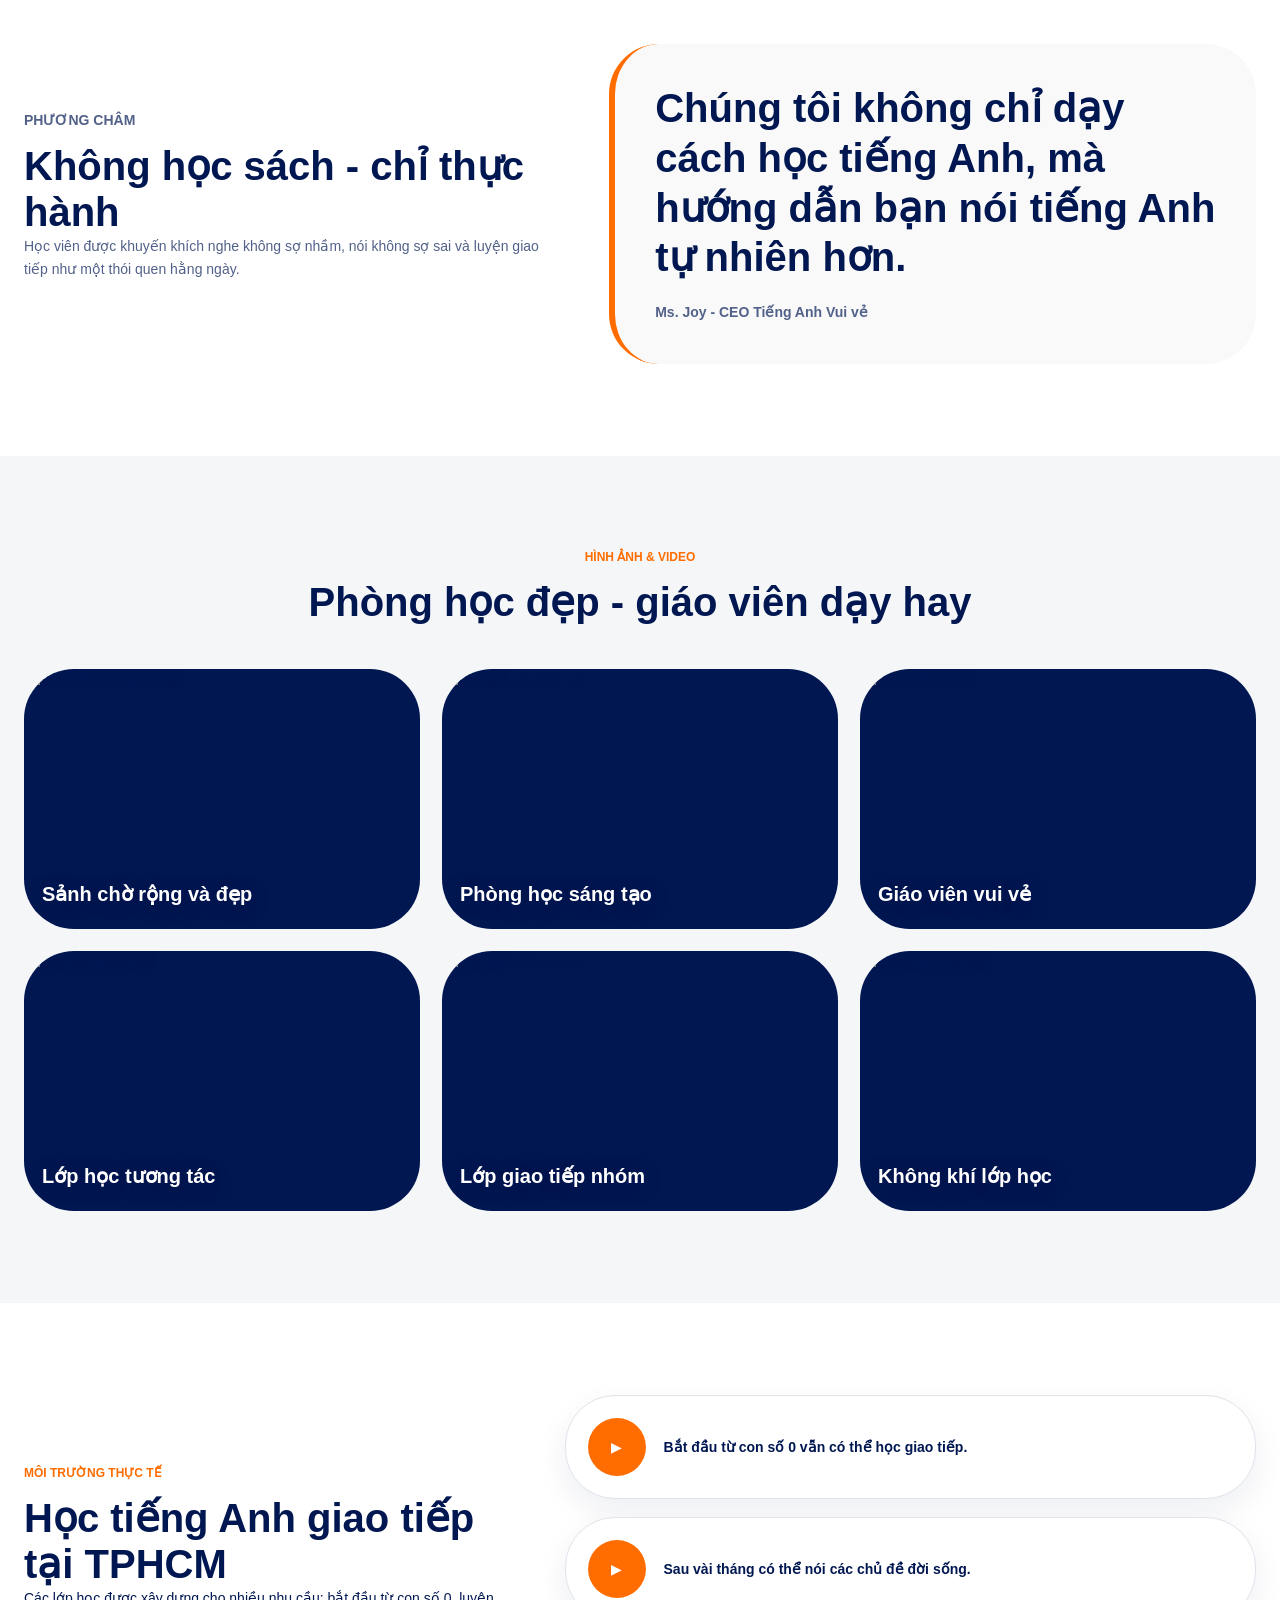
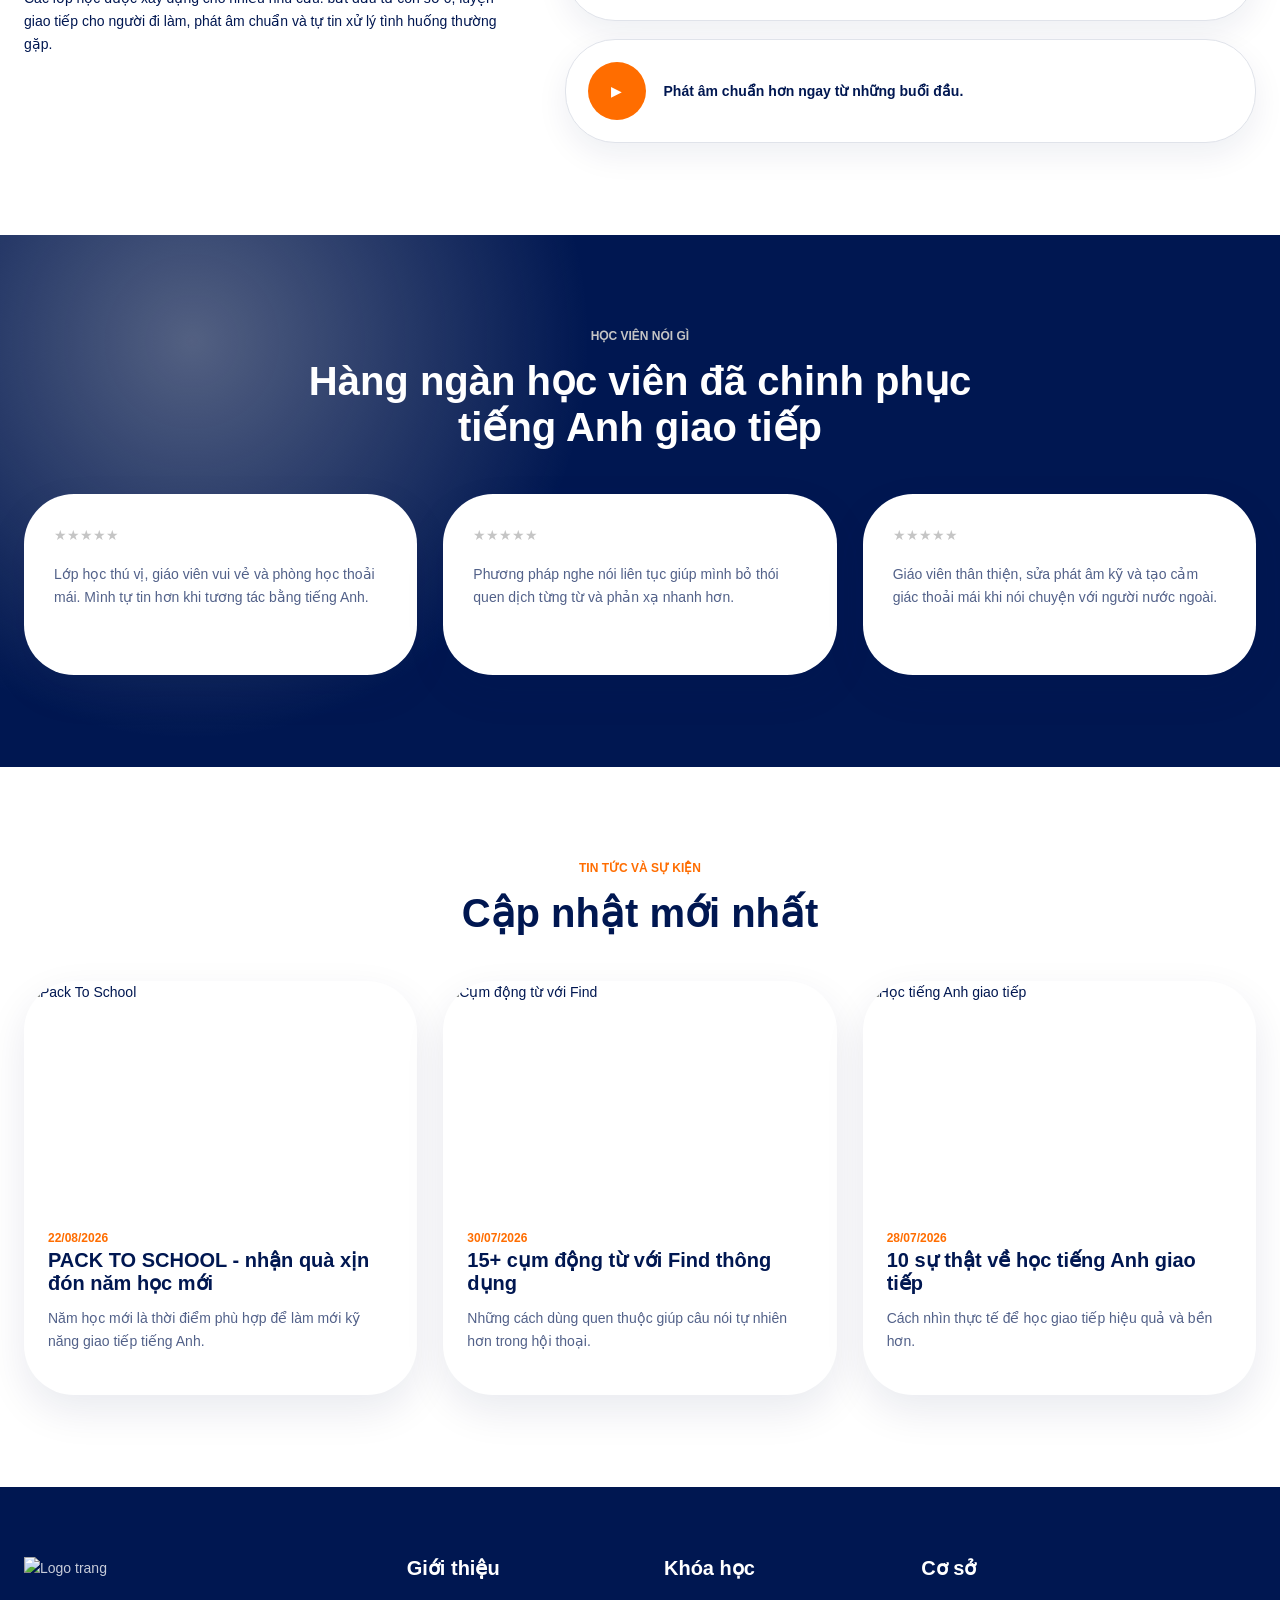
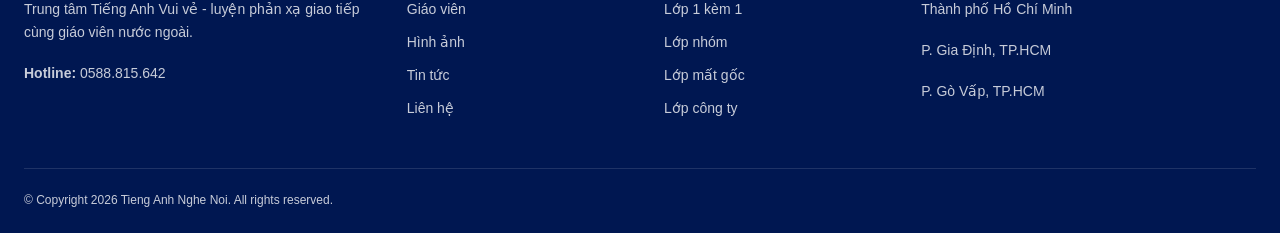
==== commit e153721c: "fix" ====
--- a/index.html
+++ b/index.html
@@ -14,6 +14,7 @@
     <link rel="stylesheet" href="LandingEn/wwwroot/css/popups.css?v=ZS5tEaWZCQXdr45SMygAqDBMIy8T5Eso2tAUrZI_Wzs" />
     
     <link rel="stylesheet" href="LandingEn/wwwroot/css/Home.css?v=Q1c3CuqBrNeA5PbmxlNOhYzsy57-gZ4CwkrBueFjJ78" />
+    <link rel="stylesheet" href="LandingEn/wwwroot/css/Course.css" />
 
 </head>
 <body>
@@ -38,7 +39,7 @@
                     <a b-z2j7jse0i2 href="#news">Blog</a>
                     <a b-z2j7jse0i2 href="#contact">Li&#xEA;n h&#x1EC7;</a>
             </div>
-                <a b-z2j7jse0i2 class="nav-cta" href="#test-popup" data-test-trigger>&#x110;&#x1EB7;t l&#x1ECB;ch test</a>
+                <a b-z2j7jse0i2 class="nav-cta" href="#test-popup" data-test-trigger>&#272;&#259;ng k&#253; t&#432; v&#7845;n</a>
         </div>
     </nav>
 </header>
@@ -55,7 +56,7 @@
         <h1>Ti&#x1EBF;ng Anh Vui v&#x1EBB;</h1>
         <p class="hero__lead">Trung t&#xE2;m ti&#x1EBF;ng Anh giao ti&#x1EBF;p t&#x1EA1;i TPHCM gi&#xFA;p h&#x1ECD;c vi&#xEA;n luy&#x1EC7;n nghe n&#xF3;i, ph&#xE1;t &#xE2;m v&#xE0; ph&#x1EA3;n x&#x1EA1; trong m&#xF4;i tr&#x1B0;&#x1EDD;ng th&#x1EF1;c h&#xE0;nh li&#xEA;n t&#x1EE5;c.</p>
         <div class="hero__actions">
-            <a class="btn-primary" href="#test-popup" data-test-trigger>Test mi&#x1EC5;n ph&#xED;</a>
+            <a class="btn-primary" href="#test-popup" data-test-trigger>&#272;&#259;ng k&#253; t&#432; v&#7845;n</a>
             <a class="btn-secondary" href="#courses">Xem kh&#xF3;a h&#x1ECD;c</a>
         </div>
     </div>
@@ -128,48 +129,185 @@
     </div>
 </section>
 
-<section class="courses section section-soft" id="courses">
+<section class="courses-page courses-page--embedded" id="courses">
     <div class="page-shell">
-        <div class="section-heading">
+        <header class="courses-page__heading section-heading">
             <p class="eyebrow">Kh&#xF3;a h&#x1ECD;c n&#x1ED5;i b&#x1EAD;t</p>
             <h2>C&#xE1;c l&#x1EDB;p ti&#x1EBF;ng Anh giao ti&#x1EBF;p</h2>
-        </div>
-        <div class="course-grid">
-                <article class="course-card">
-                    <img src="https://res.cloudinary.com/dfzck0syr/image/upload/v1773732651/Screenshot_2026-03-17_141223_iikcgr.png" alt="L&#x1EDB;p m&#x1EA5;t g&#x1ED1;c" />
-                    <div>
-                        <h3>L&#x1EDB;p m&#x1EA5;t g&#x1ED1;c</h3>
-                        <p>C&#x1EE7;ng c&#x1ED1; n&#x1EC1;n t&#x1EA3;ng ph&#xE1;t &#xE2;m, ng&#x1EEF; ph&#xE1;p c&#x103;n b&#x1EA3;n v&#xE0; ph&#x1EA3;n x&#x1EA1; nghe n&#xF3;i ban &#x111;&#x1EA7;u.</p>
-                        <a href="#contact">&#x110;&#x103;ng k&#xFD; t&#x1B0; v&#x1EA5;n</a>
-                    </div>
-                </article>
-                <article class="course-card">
-                    <img src="https://res.cloudinary.com/dfzck0syr/image/upload/v1773732651/Screenshot_2026-03-17_141223_iikcgr.png" alt="L&#x1EDB;p giao ti&#x1EBF;p nh&#xF3;m" />
-                    <div>
-                        <h3>L&#x1EDB;p giao ti&#x1EBF;p nh&#xF3;m</h3>
-                        <p>S&#x129; s&#x1ED1; th&#x1EA5;p, t&#x1B0;&#x1A1;ng t&#xE1;c li&#xEA;n t&#x1EE5;c, ph&#xF9; h&#x1EE3;p h&#x1ECD;c vi&#xEA;n mu&#x1ED1;n n&#xF3;i t&#x1EF1; tin m&#x1ED7;i ng&#xE0;y.</p>
-                        <a href="#contact">&#x110;&#x103;ng k&#xFD; t&#x1B0; v&#x1EA5;n</a>
-                    </div>
-                </article>
-                <article class="course-card">
-                    <img src="https://res.cloudinary.com/dfzck0syr/image/upload/v1773732651/Screenshot_2026-03-17_141223_iikcgr.png" alt="L&#x1EDB;p c&#xE1; nh&#xE2;n h&#xF3;a" />
-                    <div>
-                        <h3>L&#x1EDB;p c&#xE1; nh&#xE2;n h&#xF3;a</h3>
-                        <p>Online ho&#x1EB7;c offline, thi&#x1EBF;t k&#x1EBF; theo m&#x1EE5;c ti&#xEA;u ri&#xEA;ng v&#xE0; l&#x1ECB;ch h&#x1ECD;c linh ho&#x1EA1;t.</p>
-                        <a href="#contact">&#x110;&#x103;ng k&#xFD; t&#x1B0; v&#x1EA5;n</a>
-                    </div>
-                </article>
-                <article class="course-card">
-                    <img src="https://res.cloudinary.com/dfzck0syr/image/upload/v1773732651/Screenshot_2026-03-17_141223_iikcgr.png" alt="L&#x1EDB;p c&#xF4;ng ty t&#x1EA1;i nh&#xE0;" />
-                    <div>
-                        <h3>L&#x1EDB;p c&#xF4;ng ty/t&#x1EA1;i nh&#xE0;</h3>
-                        <p>Ch&#x1B0;&#x1A1;ng tr&#xEC;nh d&#xE0;nh cho &#x111;&#x1ED9;i nh&#xF3;m, doanh nghi&#x1EC7;p ho&#x1EB7;c h&#x1ECD;c vi&#xEA;n c&#x1EA7;n gi&#xE1;o vi&#xEA;n ri&#xEA;ng.</p>
-                        <a href="#contact">&#x110;&#x103;ng k&#xFD; t&#x1B0; v&#x1EA5;n</a>
-                    </div>
-                </article>
-        </div>
-    </div>
-</section>
+        </header>
+
+        <div class="courses-page__workspace" data-course-layout>
+        <form class="course-filter" data-course-filter>
+            <div class="course-filter__header">
+                <button class="course-filter__close" type="button" aria-label="T&#7841;m &#273;&#243;ng b&#7843;ng l&#7885;c" aria-expanded="true" data-course-filter-close>&times;</button>
+            </div>
+            <label class="course-filter__field course-filter__field--wide">
+                <span>Tên khóa học</span>
+                <input type="search" name="courseName" placeholder="Nhập tên khóa học..." autocomplete="off" />
+            </label>
+            <label class="course-filter__field">
+                <span>Lo&#7841;i kh&#243;a h&#7885;c</span>
+                <div class="course-type-field" data-course-type-select>
+                    <button class="course-type-field__trigger" type="button" aria-expanded="false">
+                        <span>T&#7845;t c&#7843; lo&#7841;i kh&#243;a h&#7885;c</span>
+                        <span class="course-type-field__caret"></span>
+                    </button>
+                    <input type="hidden" name="courseType" value="" />
+                    <div class="course-type-field__dropdown">
+                        <button type="button" data-value="">T&#7845;t c&#7843; lo&#7841;i kh&#243;a h&#7885;c</button>
+                        <button type="button" data-value="giao-tiep">Giao ti&#7871;p</button>
+                        <button type="button" data-value="kem-1-1">K&#232;m 1-1</button>
+                        <button type="button" data-value="mat-goc">M&#7845;t g&#7889;c</button>
+                        <button type="button" data-value="online">Online</button>
+                        <button type="button" data-value="doanh-nghiep">Doanh nghi&#7879;p</button>
+                    </div>
+                </div>
+            </label>
+            <div class="course-filter__field course-filter__field--wide course-filter__range-field">
+                <span>Khoảng giá</span>
+                <div class="course-price-range" data-course-price-range>
+                    <div class="course-price-range__values">
+                        <output data-course-min-price>0đ</output>
+                        <output data-course-max-price>10.000.000đ</output>
+                    </div>
+                    <div class="course-price-range__slider">
+                        <input type="range" name="minPrice" min="0" max="10000000" step="50000" value="0" aria-label="Giá thấp nhất" />
+                        <input type="range" name="maxPrice" min="0" max="10000000" step="50000" value="10000000" aria-label="Giá cao nhất" />
+                    </div>
+                </div>
+            </div>
+        </form>
+
+        <div class="course-results">
+            <button class="course-filter-toggle" type="button" aria-label="M&#7903; b&#7843;ng l&#7885;c" aria-expanded="false" data-course-filter-open hidden>
+                <img src="LandingEn/wwwroot/img/filter-button.svg" alt="" />
+            </button>
+
+        <div class="course-list" data-course-list>
+                <article class="course-list__card"
+                         data-course-card
+                         data-title="Ti&#x1EBF;ng Anh m&#x1EA5;t g&#x1ED1;c c&#x103;n b&#x1EA3;n"
+                         data-type="mat-goc"
+                         data-price="650000"
+                         data-course-video="https://www.youtube-nocookie.com/embed/videoseries?list=PL4dsuY41Ze_Mjm-L0pfLfeEwmZFC5w-U7"
+                         data-course-detail="Ti&#x1EBF;ng Anh m&#x1EA5;t g&#x1ED1;c c&#x103;n b&#x1EA3;n &#x111;&#x1B0;&#x1EE3;c thi&#x1EBF;t k&#x1EBF; &#x111;&#x1EC3; gi&#xFA;p h&#x1ECD;c vi&#xEA;n x&#xE2;y l&#x1EA1;i n&#x1EC1;n t&#x1EA3;ng ph&#xE1;t &#xE2;m, c&#x1EA5;u tr&#xFA;c c&#xE2;u v&#xE0; ph&#x1EA3;n x&#x1EA1; h&#x1ED9;i tho&#x1EA1;i theo t&#x1EEB;ng b&#x1B0;&#x1EDB;c."
+                         data-course-audience="8-12 h&#x1ECD;c vi&#xEA;n"
+                         data-course-schedule="2 bu&#x1ED5;i/tu&#x1EA7;n"
+                         data-course-roadmap="Ki&#x1EC3;m tra &#x111;&#x1EA7;u v&#xE0;o, c&#x1EE7;ng c&#x1ED1; ph&#xE1;t &#xE2;m v&#xE0; m&#x1EAB;u c&#xE2;u n&#x1EC1;n t&#x1EA3;ng, luy&#x1EC7;n h&#x1ED9;i tho&#x1EA1;i ng&#x1EAF;n r&#x1ED3;i theo d&#xF5;i ti&#x1EBF;n &#x111;&#x1ED9; trong su&#x1ED1;t kh&#xF3;a h&#x1ECD;c.">
+                    <img src="https://tienganhnghenoi.vn/wp-content/uploads/2025/11/lop-nhom-vuong-1-min.jpg" alt="L&#x1EDB;p ti&#x1EBF;ng Anh m&#x1EA5;t g&#x1ED1;c c&#x103;n b&#x1EA3;n" />
+                    <div class="course-list__body">
+                        <h2>Ti&#x1EBF;ng Anh m&#x1EA5;t g&#x1ED1;c c&#x103;n b&#x1EA3;n</h2>
+                        <p>X&#xE2;y l&#x1EA1;i n&#x1EC1;n t&#x1EA3;ng ph&#xE1;t &#xE2;m, c&#x1EA5;u tr&#xFA;c c&#xE2;u v&#xE0; ph&#x1EA3;n x&#x1EA1; h&#x1ED9;i tho&#x1EA1;i &#x111;&#x1EA7;u ti&#xEA;n.</p>
+                        <div class="course-list__meta">
+                            <span class="course-list__tag">M&#x1EA5;t g&#x1ED1;c</span>
+                            <span>8-12 h&#x1ECD;c vi&#xEA;n</span>
+                            <span>2 bu&#x1ED5;i/tu&#x1EA7;n</span>
+                        </div>
+                        <strong>650.000&#x111;</strong>
+                        <a data-test-trigger href="#test-popup">&#272;&#259;ng k&#253; t&#432; v&#7845;n</a>
+                    </div>
+                </article>
+                <article class="course-list__card"
+                         data-course-card
+                         data-title="K&#xE8;m 1-1 c&#xE1; nh&#xE2;n h&#xF3;a"
+                         data-type="kem-1-1"
+                         data-price="1200000"
+                         data-course-video="https://www.youtube-nocookie.com/embed/videoseries?list=PL4dsuY41Ze_MZ7yAhcn4vQ2t7-CMDKwFk"
+                         data-course-detail="K&#xE8;m 1-1 c&#xE1; nh&#xE2;n h&#xF3;a t&#x1EAD;p trung v&#xE0;o m&#x1EE5;c ti&#xEA;u ri&#xEA;ng c&#x1EE7;a t&#x1EEB;ng h&#x1ECD;c vi&#xEA;n, t&#x1EEB; giao ti&#x1EBF;p c&#xF4;ng vi&#x1EC7;c &#x111;&#x1EBF;n ph&#x1ECF;ng v&#x1EA5;n, du l&#x1ECB;ch ho&#x1EB7;c h&#x1ECD;c t&#x1EAD;p."
+                         data-course-audience="1 h&#x1ECD;c vi&#xEA;n"
+                         data-course-schedule="L&#x1ECB;ch linh ho&#x1EA1;t"
+                         data-course-roadmap="Ki&#x1EC3;m tra &#x111;&#x1EA7;u v&#xE0;o, x&#xE2;y l&#x1ED9; tr&#xEC;nh c&#xE1; nh&#xE2;n, h&#x1ECD;c theo m&#x1EE5;c ti&#xEA;u &#x1B0;u ti&#xEA;n v&#xE0; &#x111;i&#x1EC1;u ch&#x1EC9;nh ti&#x1EBF;n &#x111;&#x1ED9; sau t&#x1EEB;ng giai &#x111;o&#x1EA1;n.">
+                    <img src="https://tienganhnghenoi.vn/wp-content/uploads/2025/11/lop-online-web-min.jpg" alt="L&#x1EDB;p k&#xE8;m 1-1 c&#xE1; nh&#xE2;n h&#xF3;a" />
+                    <div class="course-list__body">
+                        <h2>K&#xE8;m 1-1 c&#xE1; nh&#xE2;n h&#xF3;a</h2>
+                        <p>L&#x1ED9; tr&#xEC;nh ri&#xEA;ng theo m&#x1EE5;c ti&#xEA;u h&#x1ECD;c t&#x1EAD;p, c&#xF4;ng vi&#x1EC7;c, ph&#x1ECF;ng v&#x1EA5;n ho&#x1EB7;c du l&#x1ECB;ch.</p>
+                        <div class="course-list__meta">
+                            <span class="course-list__tag">K&#xE8;m 1-1</span>
+                            <span>1 h&#x1ECD;c vi&#xEA;n</span>
+                            <span>L&#x1ECB;ch linh ho&#x1EA1;t</span>
+                        </div>
+                        <strong>1.200.000&#x111;</strong>
+                        <a data-test-trigger href="#test-popup">&#272;&#259;ng k&#253; t&#432; v&#7845;n</a>
+                    </div>
+                </article>
+                <article class="course-list__card"
+                         data-course-card
+                         data-title="Giao ti&#x1EBF;p online bu&#x1ED5;i t&#x1ED1;i"
+                         data-type="online giao-tiep"
+                         data-price="500000"
+                         data-course-video="https://www.youtube-nocookie.com/embed/videoseries?list=PL4dsuY41Ze_PDaXlrbOLzGvwVs42DECww"
+                         data-course-detail="Giao ti&#x1EBF;p online bu&#x1ED5;i t&#x1ED1;i ph&#xF9; h&#x1EE3;p h&#x1ECD;c vi&#xEA;n b&#x1EAD;n ban ng&#xE0;y nh&#x1B0;ng v&#x1EAB;n c&#x1EA7;n luy&#x1EC7;n nghe n&#xF3;i &#x111;&#x1EC1;u &#x111;&#x1EB7;n v&#x1EDB;i gi&#xE1;o vi&#xEA;n."
+                         data-course-audience="6-10 h&#x1ECD;c vi&#xEA;n"
+                         data-course-schedule="Bu&#x1ED5;i t&#x1ED1;i"
+                         data-course-roadmap="Ki&#x1EC3;m tra &#x111;&#x1EA7;u v&#xE0;o, h&#x1ECD;c tr&#x1EF1;c tuy&#x1EBF;n theo ch&#x1EE7; &#x111;&#x1EC1; giao ti&#x1EBF;p, luy&#x1EC7;n ph&#x1EA3;n x&#x1EA1; n&#xF3;i v&#xE0; nh&#x1EAD;n g&#xF3;p &#xFD; sau t&#x1EEB;ng bu&#x1ED5;i.">
+                    <img src="https://tienganhnghenoi.vn/wp-content/uploads/2025/02/lop-q10-9-min.jpg" alt="L&#x1EDB;p giao ti&#x1EBF;p online bu&#x1ED5;i t&#x1ED1;i" />
+                    <div class="course-list__body">
+                        <h2>Giao ti&#x1EBF;p online bu&#x1ED5;i t&#x1ED1;i</h2>
+                        <p>H&#x1ECD;c tr&#x1EF1;c tuy&#x1EBF;n c&#xF9;ng gi&#xE1;o vi&#xEA;n, ph&#xF9; h&#x1EE3;p ng&#x1B0;&#x1EDD;i &#x111;i l&#xE0;m c&#x1EA7;n l&#x1ECB;ch t&#x1ED1;i.</p>
+                        <div class="course-list__meta">
+                            <span class="course-list__tag">Online</span>
+                            <span>6-10 h&#x1ECD;c vi&#xEA;n</span>
+                            <span>Bu&#x1ED5;i t&#x1ED1;i</span>
+                        </div>
+                        <strong>500.000&#x111;</strong>
+                        <a data-test-trigger href="#test-popup">&#272;&#259;ng k&#253; t&#432; v&#7845;n</a>
+                    </div>
+                </article>
+                <article class="course-list__card"
+                         data-course-card
+                         data-title="Ti&#x1EBF;ng Anh doanh nghi&#x1EC7;p"
+                         data-type="doanh-nghiep giao-tiep"
+                         data-price="900000"
+                         data-course-video="https://www.youtube-nocookie.com/embed/videoseries?list=PL4dsuY41Ze_NzvQXS9hD1SAlBavm_7nXA"
+                         data-course-detail="Ti&#x1EBF;ng Anh doanh nghi&#x1EC7;p &#x111;&#x1B0;&#x1EE3;c thi&#x1EBF;t k&#x1EBF; theo nhu c&#x1EA7;u th&#x1EF1;c t&#x1EBF; c&#x1EE7;a &#x111;&#x1ED9;i nh&#xF3;m, t&#x1EAD;p trung v&#xE0;o t&#xEC;nh hu&#x1ED1;ng giao ti&#x1EBF;p trong c&#xF4;ng vi&#x1EC7;c."
+                         data-course-audience="Theo nh&#xF3;m"
+                         data-course-schedule="T&#x1EA1;i c&#xF4;ng ty"
+                         data-course-roadmap="Kh&#x1EA3;o s&#xE1;t nhu c&#x1EA7;u, ki&#x1EC3;m tra &#x111;&#x1EA7;u v&#xE0;o, thi&#x1EBF;t k&#x1EBF; n&#x1ED9;i dung theo nghi&#x1EC7;p v&#x1EE5; v&#xE0; b&#xE1;o c&#xE1;o ti&#x1EBF;n &#x111;&#x1ED9; &#x111;&#x1ECB;nh k&#x1EF3; cho doanh nghi&#x1EC7;p.">
+                    <img src="https://tienganhnghenoi.vn/wp-content/uploads/2023/08/lop-cong-ty-3.jpg" alt="L&#x1EDB;p ti&#x1EBF;ng Anh doanh nghi&#x1EC7;p" />
+                    <div class="course-list__body">
+                        <h2>Ti&#x1EBF;ng Anh doanh nghi&#x1EC7;p</h2>
+                        <p>Thi&#x1EBF;t k&#x1EBF; theo nhu c&#x1EA7;u &#x111;&#x1ED9;i nh&#xF3;m: h&#x1ECD;p, thuy&#x1EBF;t tr&#xEC;nh, email v&#xE0; ch&#x103;m s&#xF3;c kh&#xE1;ch h&#xE0;ng.</p>
+                        <div class="course-list__meta">
+                            <span class="course-list__tag">Doanh nghi&#x1EC7;p</span>
+                            <span>Theo nh&#xF3;m</span>
+                            <span>T&#x1EA1;i c&#xF4;ng ty</span>
+                        </div>
+                        <strong>900.000&#x111;</strong>
+                        <a data-test-trigger href="#test-popup">&#272;&#259;ng k&#253; t&#432; v&#7845;n</a>
+                    </div>
+                </article>
+                <article class="course-list__card"
+                         data-course-card
+                         data-title="Ph&#xE1;t &#xE2;m chu&#x1EA9;n b&#x1EA3;n x&#x1EE9;"
+                         data-type="giao-tiep"
+                         data-price="300000"
+                         data-course-video="https://www.youtube-nocookie.com/embed/videoseries?list=PL4dsuY41Ze_PDaXlrbOLzGvwVs42DECww"
+                         data-course-detail="Ph&#xE1;t &#xE2;m chu&#x1EA9;n b&#x1EA3;n x&#x1EE9; gi&#xFA;p h&#x1ECD;c vi&#xEA;n s&#x1EED;a &#xE2;m, n&#x1ED1;i &#xE2;m, tr&#x1ECD;ng &#xE2;m v&#xE0; ng&#x1EEF; &#x111;i&#x1EC7;u &#x111;&#x1EC3; n&#xF3;i t&#x1EF1; nhi&#xEA;n, r&#xF5; v&#xE0; d&#x1EC5; nghe h&#x1A1;n."
+                         data-course-audience="Workshop"
+                         data-course-schedule="Cu&#x1ED1;i tu&#x1EA7;n"
+                         data-course-roadmap="Ch&#x1EA9;n &#x111;o&#xE1;n l&#x1ED7;i ph&#xE1;t &#xE2;m, luy&#x1EC7;n &#xE2;m tr&#x1ECD;ng t&#xE2;m, th&#x1EF1;c h&#xE0;nh n&#x1ED1;i &#xE2;m v&#xE0; ng&#x1EEF; &#x111;i&#x1EC7;u qua t&#xEC;nh hu&#x1ED1;ng giao ti&#x1EBF;p.">
+                    <img src="https://tienganhnghenoi.vn/wp-content/uploads/2024/12/lop-quan-10-3-min.jpg" alt="L&#x1EDB;p ph&#xE1;t &#xE2;m chu&#x1EA9;n b&#x1EA3;n x&#x1EE9;" />
+                    <div class="course-list__body">
+                        <h2>Ph&#xE1;t &#xE2;m chu&#x1EA9;n b&#x1EA3;n x&#x1EE9;</h2>
+                        <p>S&#x1EED;a &#xE2;m, n&#x1ED1;i &#xE2;m, tr&#x1ECD;ng &#xE2;m v&#xE0; ng&#x1EEF; &#x111;i&#x1EC7;u &#x111;&#x1EC3; n&#xF3;i t&#x1EF1; nhi&#xEA;n, d&#x1EC5; nghe h&#x1A1;n.</p>
+                        <div class="course-list__meta">
+                            <span class="course-list__tag">Giao ti&#x1EBF;p</span>
+                            <span>Workshop</span>
+                            <span>Cu&#x1ED1;i tu&#x1EA7;n</span>
+                        </div>
+                        <strong>300.000&#x111;</strong>
+                        <a data-test-trigger href="#test-popup">&#272;&#259;ng k&#253; t&#432; v&#7845;n</a>
+                    </div>
+                </article>
+        </div>
+
+        <p class="course-list__empty" data-course-empty>Không tìm thấy khóa học phù hợp.</p>
+        </div>
+        </div>
+    </div>
+</section>
+
+
 
 <section class="roadmap section" id="roadmap">
     <div class="page-shell split-layout split-layout--wide">
@@ -384,24 +522,7 @@
     </div>
 </section>
 
-<section class="zalo section section-soft" id="contact">
-    <div class="page-shell split-layout">
-        <div>
-            <p class="eyebrow">K&#x1EBF;t n&#x1ED1;i ngay</p>
-            <h2>H&#x1ED7; tr&#x1EE3; tr&#xEA;n Zalo Ti&#x1EBF;ng Anh Vui v&#x1EBB;</h2>
-            <p>Nh&#x1EAF;n tin v&#x1EDB;i &#x111;&#x1ED9;i t&#x1B0; v&#x1EA5;n &#x111;&#x1EC3; ki&#x1EC3;m tra tr&#xEC;nh &#x111;&#x1ED9;, ch&#x1ECD;n l&#x1EDB;p ph&#xF9; h&#x1EE3;p v&#xE0; nh&#x1EAD;n l&#x1ECB;ch khai gi&#x1EA3;ng g&#x1EA7;n nh&#x1EA5;t.</p>
-            <a class="btn-primary" href="https://zalo.me/0528815642">K&#x1EBF;t n&#x1ED1;i Zalo</a>
-        </div>
-        <div class="zalo__visual">
-            <div class="qr-box">
-                <img src="https://res.cloudinary.com/dfzck0syr/image/upload/v1788551377/me_zalo_toyx50.jpg" alt="QR Zalo" />
-                <span>Qu&#xE9;t QRcode &#x111;&#x1EC3; k&#x1EBF;t n&#x1ED1;i</span>
-            </div>
-        </div>
-    </div>
-</section>
-
-<footer class="site-footer">
+<footer class="site-footer" id="contact">
     <div class="page-shell footer-grid">
         <div>
             <img class="footer-logo" src="https://res.cloudinary.com/dfzck0syr/image/upload/v1773413645/Unity_logo_jspj6u.png" alt="Logo trang" />
@@ -436,7 +557,7 @@
 
 
 
-<div class="zalo-widget" data-zalo-widget>
+<div class="zalo-widget" data-zalo-widget hidden>
     <button class="zalo-widget__trigger" type="button" aria-expanded="false" aria-controls="zalo-panel" aria-label="Mở thông tin Zalo">
         <img src="https://res.cloudinary.com/dfzck0syr/image/upload/v1788550999/zalo-1-logo_rgw9if.png" alt="Logo Zalo" />
     </button>
@@ -514,14 +635,14 @@
 <div class="test-modal" id="test-popup" data-test-modal aria-hidden="true">
     <div class="test-modal__backdrop" data-test-close></div>
     <section class="test-modal__panel" role="dialog" aria-modal="true" aria-labelledby="test-modal-title">
-        <button class="floating-close" type="button" data-test-close aria-label="Đóng popup đăng ký test">
+        <button class="floating-close" type="button" data-test-close aria-label="&#272;&#243;ng popup &#273;&#259;ng k&#253; t&#432; v&#7845;n">
             <span></span>
             <span></span>
         </button>
         <div class="test-modal__register">
-        <h2 id="test-modal-title">Đăng Ký Test Trình Độ Miễn Phí</h2>
-        <p>Đăng ký Test trình độ Miễn Phí cùng Giáo Viên Bản Xứ tại Ti&#x1EBF;ng Anh Vui v&#x1EBB;</p>
-        <form class="test-form" novalidate>
+        <h2 id="test-modal-title">&#272;&#259;ng k&#253; t&#432; v&#7845;n</h2>
+        <p>Nh&#7853;n t&#432; v&#7845;n l&#7897; tr&#236;nh, c&#417; s&#7903; h&#7885;c v&#224; kh&#243;a h&#7885;c ph&#249; h&#7907;p t&#7841;i Ti&#x1EBF;ng Anh Vui v&#x1EBB;</p>
+        <form class="test-form" action="https://formspree.io/f/xljelvrz" method="POST" novalidate>
             <label class="test-field" data-field="fullName">
                 <span>Họ Tên *</span>
                 <input type="text" name="fullName" autocomplete="name" placeholder="Họ Tên *" required />
@@ -550,15 +671,16 @@
                 </div>
                 <em class="field-error">Trường này là bắt buộc</em>
             </label>
-            <fieldset class="test-field" data-field="location">
-                <legend>Bạn có thể học ở cơ sở nào? *</legend>
-                <div class="test-form__locations">
-                    <label><input type="radio" name="location" value="Quận 10" required /> <span>Quận 10</span></label>
-                    <label><input type="radio" name="location" value="Bình Thạnh" /> <span>Bình Thạnh</span></label>
-                    <label><input type="radio" name="location" value="Gò Vấp" /> <span>Gò Vấp</span></label>
-                </div>
-                <em class="field-error">Trường này là bắt buộc</em>
-            </fieldset>
+            <label class="test-field" data-field="location">
+                <span>C&#417; s&#7903; mu&#7889;n h&#7885;c *</span>
+                <select name="location" required>
+                    <option value="">Ch&#7885;n c&#417; s&#7903; mu&#7889;n h&#7885;c</option>
+                    <option value="Qu&#7853;n 10">Qu&#7853;n 10</option>
+                    <option value="B&#236;nh Th&#7841;nh">B&#236;nh Th&#7841;nh</option>
+                    <option value="G&#242; V&#7845;p">G&#242; V&#7845;p</option>
+                </select>
+                <em class="field-error">Tr&#432;&#7901;ng n&#224;y l&#224; b&#7855;t bu&#7897;c</em>
+            </label>
             <label class="test-field" data-field="need">
                 <span>Nhu cầu học tiếng Anh của bạn</span>
                 <div class="need-field" data-need-select>
@@ -576,7 +698,11 @@
                 </div>
                 <em class="field-error">Trường này là bắt buộc</em>
             </label>
-            <button type="submit">Đăng ký</button>
+            <label class="test-field" data-field="note">
+                <span>Ghi ch&#250; / M&#7909;c ti&#234;u h&#7885;c t&#7853;p</span>
+                <textarea name="note" rows="4" maxlength="500" placeholder="Ghi ch&#250; / M&#7909;c ti&#234;u h&#7885;c t&#7853;p"></textarea>
+            </label>
+            <button type="submit">&#272;&#259;ng k&#253; t&#432; v&#7845;n</button>
             <p class="form-error-summary">Vui lòng điền vào tất cả các trường bắt buộc</p>
         </form>
         </div>
@@ -600,8 +726,11 @@
 
 <script src="LandingEn/wwwroot/lib/jquery/dist/jquery.min.js"></script>
 <script src="LandingEn/wwwroot/lib/bootstrap/dist/js/bootstrap.bundle.min.js"></script>
-<script>window.LANDINGEN_STATIC_SITE = true;</script>
-<script src="LandingEn/wwwroot/js/site.js?v=ZHbkGyqnZZeMD0OLZimg5YY1vYtOe0P2uBZOkkKaVDI"></script>
+<script>
+window.LANDINGEN_STATIC_SITE = true;
+window.LANDINGEN_FORMSPREE_ENDPOINT = "https://formspree.io/f/xljelvrz";
+</script>
+<script src="LandingEn/wwwroot/js/site.js?v=formspree-20260905"></script>
 
 </body>
 </html>
--- a/LandingEn/wwwroot/css/site.css
+++ b/LandingEn/wwwroot/css/site.css
@@ -130,16 +130,16 @@
 }
 
 .main-nav__inner {
-    min-height: 82px;
+    min-height: 68px;
     display: grid;
     grid-template-columns: auto 1fr auto;
     align-items: center;
-    gap: 26px;
+    gap: 20px;
 }
 
 .brand img {
-    width: 100px;
-    height: 100px;
+    width: 72px;
+    height: 72px;
     object-fit: contain;
 }
 
@@ -155,7 +155,7 @@
 }
 
 .nav-links a {
-    padding: 30px 0;
+    padding: 20px 0;
 }
 
 .nav-links a:hover {
@@ -166,11 +166,11 @@
 .btn-primary,
 .btn-secondary {
     display: inline-flex;
-    min-height: 46px;
+    min-height: 42px;
     align-items: center;
     justify-content: center;
     border-radius: var(--radius-Button);
-    padding: 0 22px;
+    padding: 0 18px;
     font-size: var(--text-small);
     font-weight: 800;
     text-transform: uppercase;
@@ -232,8 +232,13 @@
     }
 
     .main-nav__inner {
-        min-height: 72px;
+        min-height: 64px;
         grid-template-columns: auto auto;
+    }
+
+    .brand img {
+        width: 64px;
+        height: 64px;
     }
 
     .nav-toggle-label {
@@ -264,7 +269,7 @@
         position: absolute;
         left: 14px;
         right: 14px;
-        top: 72px;
+        top: 64px;
         display: grid;
         gap: 0;
         padding: 12px;
--- a/LandingEn/wwwroot/css/popups.css
+++ b/LandingEn/wwwroot/css/popups.css
@@ -503,6 +503,8 @@
 }
 
 .test-form > label > input[type="text"],
+.test-form > label > select,
+.test-form > label > textarea,
 .phone-field,
 .need-field__trigger {
     width: 100%;
@@ -515,19 +517,38 @@
     outline: none;
 }
 
+.test-form > label > select {
+    appearance: none;
+    background-image: linear-gradient(45deg, transparent 50%, var(--color-text) 50%), linear-gradient(135deg, var(--color-text) 50%, transparent 50%);
+    background-position: calc(100% - 21px) 50%, calc(100% - 15px) 50%;
+    background-repeat: no-repeat;
+    background-size: 6px 6px;
+}
+
+.test-form > label > textarea {
+    min-height: 108px;
+    padding-top: 16px;
+    resize: vertical;
+}
+
 .test-form input::placeholder,
+.test-form textarea::placeholder,
 .need-field__trigger {
     color: color-mix(in srgb, var(--color-text) 68%, var(--color-surface));
     font-weight: 700;
 }
 
 .test-form > label > input[type="text"]:focus,
+.test-form > label > select:focus,
+.test-form > label > textarea:focus,
 .phone-field:focus-within,
 .need-field.is-open .need-field__trigger {
     box-shadow: 0 0 0 3px color-mix(in srgb, var(--color-secondary) 22%, transparent);
 }
 
 .test-field.is-invalid > input[type="text"],
+.test-field.is-invalid > select,
+.test-field.is-invalid > textarea,
 .test-field.is-invalid .phone-field,
 .test-field.is-invalid .need-field__trigger {
     box-shadow: 0 0 0 1px var(--color-primary);
--- a/LandingEn/wwwroot/css/Course.css
+++ b/LandingEn/wwwroot/css/Course.css
@@ -0,0 +1,951 @@
+.courses-page {
+    --courses-shell: 1680px;
+    --courses-gutter: 24px;
+    --course-filter-width: 320px;
+    --course-filter-gap: 22px;
+    min-height: calc(100vh - 82px);
+    padding: 34px 0 92px;
+    background: var(--color-surface);
+}
+
+.courses-page .page-shell {
+    width: min(var(--courses-shell), calc(100% - (var(--courses-gutter) * 2)));
+}
+
+.courses-page__heading {
+    display: grid;
+    justify-items: center;
+    margin-bottom: 30px;
+    text-align: center;
+}
+
+.courses-page__title {
+    display: flex;
+    align-items: center;
+    justify-content: center;
+    gap: 14px;
+    color: var(--color-text);
+}
+
+.courses-page__icon {
+    display: grid;
+    width: 42px;
+    height: 42px;
+    place-items: center;
+    color: var(--color-text);
+}
+
+.courses-page__icon svg {
+    width: 42px;
+    height: 42px;
+    fill: currentColor;
+}
+
+.courses-page h1 {
+    color: var(--color-text);
+    font-size: 44px;
+    text-transform: uppercase;
+}
+
+.courses-page__heading p {
+    margin: 0;
+    color: var(--color-text);
+    font-size: 22px;
+    line-height: 1.4;
+}
+
+.courses-page__badge {
+    display: inline-flex;
+    min-height: 50px;
+    align-items: center;
+    justify-content: center;
+    border-radius: var(--radius-Panel);
+    padding: 0 28px;
+    color: var(--color-text);
+    font-size: 18px;
+    font-weight: 900;
+    text-transform: uppercase;
+    background: var(--color-surface);
+}
+
+.courses-page__workspace {
+    display: grid;
+    grid-template-columns: var(--course-filter-width) minmax(0, 1fr);
+    gap: var(--course-filter-gap);
+    align-items: start;
+}
+
+.courses-page__workspace.is-filter-collapsed {
+    grid-template-columns: minmax(0, 1fr);
+}
+
+.courses-page__workspace.is-filter-collapsed .course-filter {
+    display: none;
+}
+
+.courses-page__workspace.is-filter-collapsed .course-results {
+    grid-column: 1;
+}
+
+.course-results {
+    grid-column: 2;
+    min-width: 0;
+}
+
+.course-filter-toggle {
+    position: static;
+    display: grid;
+    width: 58px;
+    height: 58px;
+    place-items: center;
+    min-height: 0;
+    border: 0;
+    border-radius: var(--radius-Button);
+    padding: 0;
+    background: transparent;
+    cursor: pointer;
+}
+
+.course-filter-toggle img {
+    width: 58px;
+    height: 58px;
+    border-radius: var(--radius-Button);
+    box-shadow: 0 16px 34px color-mix(in srgb, var(--color-text) 22%, transparent);
+}
+
+.course-filter-toggle[hidden] {
+    display: none;
+}
+
+.course-filter {
+    position: static;
+    width: var(--course-filter-width);
+    display: grid;
+    grid-template-columns: 1fr;
+    gap: 18px;
+    align-items: stretch;
+    padding: 24px;
+    border: 2px solid color-mix(in srgb, var(--color-secondary) 30%, var(--color-surface));
+    border-radius: var(--radius-Panel);
+    background: var(--color-surface);
+    box-shadow: 0 10px 24px color-mix(in srgb, var(--color-text) 10%, transparent);
+}
+
+.course-filter__header {
+    display: flex;
+    min-height: 58px;
+    align-items: center;
+    justify-content: flex-end;
+}
+
+.course-filter__close {
+    display: grid;
+    flex: 0 0 38px;
+    width: 38px;
+    height: 38px;
+    place-items: center;
+    border: 0;
+    border-radius: var(--radius-Button);
+    color: var(--color-text);
+    font-size: 28px;
+    line-height: 1;
+    background: var(--color-primary);
+    cursor: pointer;
+}
+
+.course-filter__field {
+    display: grid;
+    gap: 10px;
+    min-width: 0;
+}
+
+.course-filter__field--wide {
+    grid-column: 1 / -1;
+}
+
+.course-filter__field span {
+    color: var(--color-text);
+    font-weight: 900;
+}
+
+.course-filter input,
+.course-filter select {
+    width: 100%;
+    min-height: 50px;
+    border: 2px solid color-mix(in srgb, var(--color-secondary) 30%, var(--color-surface));
+    border-radius: var(--radius-Button);
+    padding: 0 20px;
+    color: var(--color-text);
+    background: var(--color-surface);
+    outline: 0;
+}
+
+.course-filter input::placeholder {
+    color: color-mix(in srgb, var(--color-text) 68%, var(--color-surface));
+}
+
+.course-filter input:focus,
+.course-filter select:focus {
+    border-color: var(--color-secondary);
+    box-shadow: 0 0 0 3px color-mix(in srgb, var(--color-secondary) 16%, transparent);
+}
+
+.course-type-field {
+    position: relative;
+}
+
+.course-type-field__trigger {
+    display: flex;
+    width: 100%;
+    min-height: 60px;
+    align-items: center;
+    justify-content: space-between;
+    gap: 16px;
+    border: 2px solid color-mix(in srgb, var(--color-secondary) 30%, var(--color-surface));
+    border-radius: var(--radius-Button);
+    padding: 0 20px 0 26px;
+    color: var(--color-text);
+    text-align: left;
+    background: var(--color-surface);
+    cursor: pointer;
+}
+
+.course-type-field__trigger span:first-child {
+    min-width: 0;
+    color: var(--color-text);
+    font-weight: 500;
+}
+
+.course-type-field__caret {
+    flex: 0 0 auto;
+    width: 0;
+    height: 0;
+    border-right: 5px solid transparent;
+    border-left: 5px solid transparent;
+    border-top: 6px solid var(--color-text);
+}
+
+.course-type-field.is-open .course-type-field__caret {
+    border-top: 0;
+    border-bottom: 6px solid var(--color-text);
+}
+
+.course-type-field.is-open .course-type-field__trigger {
+    border-color: var(--color-secondary);
+    box-shadow: 0 0 0 1px var(--color-secondary);
+}
+
+.course-type-field__dropdown {
+    position: absolute;
+    left: 0;
+    right: 0;
+    top: calc(100% + 10px);
+    z-index: 5;
+    display: grid;
+    overflow: hidden;
+    border-radius: var(--radius-Panel);
+    padding: 14px 0;
+    background: var(--color-surface);
+    box-shadow: 0 18px 42px color-mix(in srgb, var(--color-text) 18%, transparent);
+    opacity: 0;
+    pointer-events: none;
+    transform: translateY(10px);
+    transition: opacity .16s ease, transform .16s ease;
+}
+
+.course-type-field.is-open .course-type-field__dropdown {
+    opacity: 1;
+    pointer-events: auto;
+    transform: translateY(0);
+}
+
+.course-type-field__dropdown button {
+    display: flex;
+    min-height: 42px;
+    align-items: center;
+    border: 0;
+    padding: 0 32px;
+    color: var(--color-text);
+    text-align: left;
+    background: transparent;
+    cursor: pointer;
+}
+
+.course-type-field__dropdown button:hover,
+.course-type-field__dropdown button:focus {
+    background: var(--color-primary);
+}
+
+.course-filter__range-field {
+    gap: 12px;
+}
+
+.course-price-range {
+    --range-start: 0;
+    --range-end: 100;
+    display: grid;
+    gap: 14px;
+}
+
+.course-price-range__values {
+    display: flex;
+    align-items: center;
+    justify-content: space-between;
+    gap: 12px;
+}
+
+.course-price-range__values output {
+    color: var(--color-text);
+    font-size: var(--text-small);
+    font-weight: 900;
+}
+
+.course-price-range__slider {
+    position: relative;
+    height: 34px;
+}
+
+.course-price-range__slider::before,
+.course-price-range__slider::after {
+    content: "";
+    position: absolute;
+    top: 50%;
+    height: 8px;
+    border-radius: var(--radius-Button);
+    transform: translateY(-50%);
+}
+
+.course-price-range__slider::before {
+    left: 0;
+    right: 0;
+    background: var(--color-primary);
+}
+
+.course-price-range__slider::after {
+    left: calc(var(--range-start, 0) * 1%);
+    right: calc(100% - (var(--range-end, 100) * 1%));
+    background: var(--color-primary);
+}
+
+.course-filter .course-price-range input[type="range"] {
+    position: absolute;
+    inset: 0;
+    z-index: 1;
+    width: 100%;
+    min-height: 34px;
+    border: 0;
+    padding: 0;
+    background: transparent;
+    box-shadow: none;
+    outline: 0;
+    pointer-events: none;
+    -webkit-appearance: none;
+    appearance: none;
+}
+
+.course-filter .course-price-range input[type="range"]::-webkit-slider-runnable-track {
+    height: 8px;
+    background: transparent;
+}
+
+.course-filter .course-price-range input[type="range"]::-webkit-slider-thumb {
+    width: 22px;
+    height: 22px;
+    margin-top: -7px;
+    border: 4px solid var(--color-surface);
+    border-radius: var(--radius-Button);
+    background: var(--color-primary);
+    box-shadow: 0 4px 12px color-mix(in srgb, var(--color-text) 24%, transparent);
+    cursor: pointer;
+    pointer-events: auto;
+    -webkit-appearance: none;
+    appearance: none;
+}
+
+.course-filter .course-price-range input[type="range"]::-moz-range-track {
+    height: 8px;
+    background: transparent;
+}
+
+.course-filter .course-price-range input[type="range"]::-moz-range-thumb {
+    width: 14px;
+    height: 14px;
+    border: 4px solid var(--color-surface);
+    border-radius: var(--radius-Button);
+    background: var(--color-primary);
+    box-shadow: 0 4px 12px color-mix(in srgb, var(--color-text) 24%, transparent);
+    cursor: pointer;
+    pointer-events: auto;
+}
+
+.course-filter__submit {
+    min-width: 120px;
+    min-height: 58px;
+    border: 0;
+    border-radius: var(--radius-Button);
+    padding: 0 24px;
+    color: var(--color-surface);
+    font-size: 18px;
+    font-weight: 900;
+    background: var(--color-primary);
+    cursor: pointer;
+}
+
+.course-list {
+    display: grid;
+    grid-template-columns: repeat(3, 1fr);
+    gap: 24px;
+}
+
+.course-list__card {
+    position: relative;
+    display: flex;
+    height: 100%;
+    flex-direction: column;
+    overflow: hidden;
+    border: 1px solid color-mix(in srgb, var(--color-text) 12%, var(--color-surface));
+    border-radius: var(--radius-Panel);
+    background: var(--color-surface);
+    box-shadow: 0 16px 34px color-mix(in srgb, var(--color-text) 9%, transparent);
+    cursor: pointer;
+    transition: transform .18s ease, border-color .18s ease, box-shadow .18s ease, background .18s ease;
+}
+
+.course-list__card:hover,
+.course-list__card:focus-visible {
+    border-color: color-mix(in srgb, var(--color-primary) 35%, var(--color-surface));
+    background: var(--color-surface);
+    box-shadow: 0 22px 46px color-mix(in srgb, var(--color-text) 14%, transparent);
+    transform: translateY(-3px);
+}
+
+.course-list__card.is-expanded {
+    z-index: 90;
+    overflow: visible;
+    border-color: var(--color-primary);
+    background: var(--color-surface);
+    cursor: default;
+    transform: none;
+    box-shadow: none;
+    filter: drop-shadow(0 28px 34px color-mix(in srgb, var(--color-text) 24%, transparent));
+}
+
+.course-list__card.is-hidden {
+    display: none;
+}
+
+.course-focus-backdrop {
+    position: fixed;
+    inset: 0;
+    z-index: 80;
+    border: 0;
+    padding: 0;
+    background: color-mix(in srgb, var(--color-text) 58%, transparent);
+    opacity: 0;
+    pointer-events: none;
+    transition: opacity .18s ease;
+}
+
+.course-focus-backdrop.is-active {
+    opacity: 1;
+    pointer-events: auto;
+}
+
+.course-list__media {
+    flex: 0 0 auto;
+    position: relative;
+    overflow: hidden;
+    width: 100%;
+    aspect-ratio: 16 / 9;
+    background: var(--color-text);
+}
+
+.course-list__media img,
+.course-list__video-frame {
+    position: absolute;
+    inset: 0;
+    width: 100%;
+    height: 100%;
+}
+
+.course-list__media img {
+    object-fit: cover;
+}
+
+.course-list__video-frame {
+    display: none;
+    border: 0;
+    background: var(--color-text);
+}
+
+.course-list__video-zoom {
+    position: absolute;
+    right: 12px;
+    bottom: 12px;
+    z-index: 2;
+    display: none;
+    width: 38px;
+    height: 38px;
+    place-items: center;
+    border: 0;
+    border-radius: var(--radius-Button);
+    background: color-mix(in srgb, var(--color-surface) 92%, transparent);
+    box-shadow: 0 8px 20px color-mix(in srgb, var(--color-text) 24%, transparent);
+    cursor: pointer;
+}
+
+.course-list__video-zoom:hover,
+.course-list__video-zoom:focus-visible {
+    background: var(--color-surface);
+    outline: 2px solid color-mix(in srgb, var(--color-secondary) 30%, var(--color-surface));
+    outline-offset: 2px;
+}
+
+.course-list__video-zoom span {
+    position: absolute;
+    width: 9px;
+    height: 9px;
+    border-color: var(--color-text);
+}
+
+.course-list__video-zoom span:nth-child(1) {
+    top: 9px;
+    left: 9px;
+    border-top: 2px solid;
+    border-left: 2px solid;
+}
+
+.course-list__video-zoom span:nth-child(2) {
+    top: 9px;
+    right: 9px;
+    border-top: 2px solid;
+    border-right: 2px solid;
+}
+
+.course-list__video-zoom span:nth-child(3) {
+    right: 9px;
+    bottom: 9px;
+    border-right: 2px solid;
+    border-bottom: 2px solid;
+}
+
+.course-list__video-zoom span:nth-child(4) {
+    bottom: 9px;
+    left: 9px;
+    border-bottom: 2px solid;
+    border-left: 2px solid;
+}
+
+.course-list__card.is-expanded .course-list__media {
+    border-radius: var(--radius-Panel) var(--radius-Panel) 0 0;
+}
+
+.course-list__card.is-expanded .course-list__media img {
+    display: none;
+}
+
+.course-list__card.is-expanded .course-list__video-frame {
+    display: block;
+}
+
+.course-list__card.is-expanded .course-list__video-zoom {
+    display: grid;
+}
+
+.course-list__card.is-expand-right .course-list__media {
+    border-top-right-radius: 0;
+}
+
+.course-list__card.is-expand-left .course-list__media {
+    border-top-left-radius: 0;
+}
+
+.course-list__body {
+    display: flex;
+    flex: 1 1 auto;
+    min-width: 0;
+    flex-direction: column;
+    gap: 14px;
+    padding: 22px;
+}
+
+.course-list__detail {
+    position: absolute;
+    top: -1px;
+    bottom: -1px;
+    z-index: 1;
+    display: grid;
+    width: calc(100% + 1px);
+    min-width: 0;
+    grid-template-rows: minmax(0, 1fr) auto;
+    gap: 18px;
+    border: 1px solid var(--color-primary);
+    padding: 56px 24px 24px;
+    background: var(--color-surface);
+    opacity: 0;
+    pointer-events: none;
+    transition: opacity .18s ease;
+}
+
+.course-list__detail-close {
+    position: absolute;
+    top: 14px;
+    right: 14px;
+    display: grid;
+    width: 36px;
+    height: 36px;
+    place-items: center;
+    border: 0;
+    border-radius: var(--radius-Button);
+    background: var(--color-primary);
+    cursor: pointer;
+}
+
+.course-list__detail-close:hover,
+.course-list__detail-close:focus-visible {
+    background: var(--color-primary);
+    outline: 2px solid color-mix(in srgb, var(--color-secondary) 30%, var(--color-surface));
+    outline-offset: 2px;
+}
+
+.course-list__detail-close span {
+    position: absolute;
+    width: 16px;
+    height: 2px;
+    border-radius: var(--radius-Button);
+    background: var(--color-text);
+}
+
+.course-list__detail-close span:first-child {
+    transform: rotate(45deg);
+}
+
+.course-list__detail-close span:last-child {
+    transform: rotate(-45deg);
+}
+
+.course-list__card.is-expand-right .course-list__detail {
+    left: 100%;
+    border-left: 0;
+    border-radius: 0 var(--radius-Panel) var(--radius-Panel) 0;
+}
+
+.course-list__card.is-expand-left .course-list__detail {
+    right: 100%;
+    border-right: 0;
+    border-radius: var(--radius-Panel) 0 0 var(--radius-Panel);
+}
+
+.course-list__card.is-expand-inline {
+    overflow: hidden;
+    border: 1px solid var(--color-primary);
+    border-radius: var(--radius-Panel);
+}
+
+.course-list__card.is-expand-inline .course-list__media {
+    border-radius: var(--radius-Panel) var(--radius-Panel) 0 0;
+}
+
+.course-list__card.is-expand-inline .course-list__detail {
+    position: relative;
+    inset: auto;
+    width: auto;
+    border-right: 0;
+    border-bottom: 0;
+    border-left: 0;
+    border-radius: 0;
+    box-shadow: none;
+}
+
+.course-list__card.is-expanded .course-list__detail {
+    opacity: 1;
+    pointer-events: auto;
+}
+
+.course-list__card.is-expand-right {
+    border-right: 0;
+    border-top-right-radius: 0;
+    border-bottom-right-radius: 0;
+}
+
+.course-list__card.is-expand-left {
+    border-left: 0;
+    border-top-left-radius: 0;
+    border-bottom-left-radius: 0;
+}
+
+.course-list__detail-scroll {
+    min-height: 0;
+    min-width: 0;
+    overflow: auto;
+    overflow-x: hidden;
+    padding-right: 8px;
+    overflow-wrap: anywhere;
+}
+
+.course-list__detail-scroll p {
+    margin: 0 0 14px;
+    color: color-mix(in srgb, var(--color-text) 68%, var(--color-surface));
+}
+
+.course-list__detail-scroll ul {
+    display: grid;
+    gap: 12px;
+    margin: 0;
+    padding: 0;
+    list-style: none;
+}
+
+.course-list__detail-scroll li {
+    display: grid;
+    gap: 3px;
+}
+
+.course-list__detail-scroll li strong {
+    color: var(--color-text);
+    font-size: var(--text-small);
+    text-transform: uppercase;
+}
+
+.course-list__detail-scroll li span {
+    color: var(--color-text);
+}
+
+.course-list__detail-actions {
+    display: flex;
+    min-width: 0;
+    flex-wrap: wrap;
+    gap: 8px;
+    justify-content: stretch;
+}
+
+.course-list__detail-action {
+    display: inline-flex;
+    flex: 1 1 132px;
+    min-width: min(140px, 100%);
+    min-height: 42px;
+    align-items: center;
+    justify-content: center;
+    border-radius: var(--radius-Button);
+    padding: 8px 14px;
+    font-weight: 900;
+    line-height: 1.2;
+    overflow-wrap: anywhere;
+    text-align: center;
+    text-transform: uppercase;
+}
+
+.course-list__detail-action--primary {
+    color: var(--color-surface);
+    background: var(--color-primary);
+}
+
+.course-list__detail-action--secondary {
+    color: var(--color-text);
+    border: 2px solid color-mix(in srgb, var(--color-secondary) 30%, var(--color-surface));
+    background: var(--color-surface);
+}
+
+.course-list__tag {
+    width: max-content;
+    border-radius: var(--radius-Panel);
+    padding: 5px 12px;
+    color: var(--color-text);
+    font-size: var(--text-small);
+    font-weight: 900;
+    text-transform: uppercase;
+    background: var(--color-primary);
+}
+
+.course-list__meta .course-list__tag {
+    display: inline-flex;
+    align-items: center;
+    width: auto;
+    border-radius: var(--radius-Button);
+    padding: 5px 12px;
+    line-height: 1.65;
+}
+
+.course-list__body h2 {
+    color: var(--color-text);
+    font-size: 22px;
+}
+
+.course-list__body p {
+    margin: 0;
+    color: color-mix(in srgb, var(--color-text) 68%, var(--color-surface));
+}
+
+.course-list__meta {
+    display: flex;
+    flex-wrap: wrap;
+    gap: 8px;
+}
+
+.course-list__meta span {
+    border-radius: var(--radius-Button);
+    padding: 5px 9px;
+    color: var(--color-text);
+    font-size: var(--text-small);
+    font-weight: 800;
+    background: var(--color-secondary);
+}
+
+.course-list__body strong {
+    margin-top: auto;
+    color: var(--color-primary);
+    font-size: 24px;
+    line-height: 1;
+}
+
+.course-list__body a {
+    display: none;
+}
+
+.course-list__empty {
+    display: none;
+    margin: 24px 0 0;
+    color: color-mix(in srgb, var(--color-text) 68%, var(--color-surface));
+    font-weight: 800;
+    text-align: center;
+}
+
+.course-list__empty.is-visible {
+    display: block;
+}
+
+.courses-page--embedded {
+    min-height: 0;
+    padding: var(--section-space) 0;
+}
+
+.courses-page--embedded .courses-page__heading {
+    margin-bottom: 40px;
+}
+
+.courses-page--embedded .course-filter,
+.courses-page--embedded .course-filter-toggle {
+    position: static;
+}
+
+.courses-page--embedded .course-filter-toggle {
+    margin-bottom: 18px;
+}
+
+@media (max-width: 1080px) {
+    .course-list {
+        grid-template-columns: repeat(2, 1fr);
+    }
+
+    .courses-page__workspace,
+    .courses-page__workspace.is-filter-collapsed {
+        grid-template-columns: 1fr;
+    }
+
+    .course-results {
+        grid-column: 1;
+    }
+
+    .course-filter-toggle {
+        position: static;
+        margin-bottom: 18px;
+    }
+
+    .course-filter {
+        position: static;
+        width: auto;
+        max-height: none;
+        overflow: visible;
+        min-height: auto;
+    }
+
+    .course-list__card.is-expanded {
+        overflow: hidden;
+    }
+
+    .course-list__detail {
+        position: relative;
+        display: none;
+        width: auto;
+        border-right: 0;
+        border-bottom: 0;
+        border-left: 0;
+        border-radius: 0;
+        box-shadow: none;
+        opacity: 1;
+        pointer-events: auto;
+        transform: none;
+    }
+
+    .course-list__card.is-expand-left,
+    .course-list__card.is-expand-right {
+        border: 1px solid var(--color-primary);
+        border-radius: var(--radius-Panel);
+    }
+
+    .course-list__card.is-expand-left .course-list__media,
+    .course-list__card.is-expand-right .course-list__media {
+        border-radius: var(--radius-Panel) var(--radius-Panel) 0 0;
+    }
+
+    .course-list__card.is-expanded .course-list__detail {
+        display: grid;
+        transform: none;
+    }
+}
+
+@media (max-width: 820px) {
+    .courses-page .page-shell {
+        width: min(100% - 28px, 720px);
+    }
+
+    .courses-page {
+        padding-top: 28px;
+    }
+
+    .courses-page__heading {
+        margin-bottom: 48px;
+    }
+
+    .courses-page h1 {
+        font-size: var(--text-display);
+    }
+
+    .courses-page__heading p {
+        font-size: var(--text-title);
+    }
+
+    .course-filter__submit {
+        width: 100%;
+    }
+}
+
+@media (max-width: 560px) {
+    .course-list {
+        grid-template-columns: 1fr;
+    }
+
+    .courses-page__title {
+        flex-direction: column;
+        gap: 10px;
+    }
+
+    .courses-page h1 {
+        font-size: 32px;
+    }
+
+    .courses-page__badge {
+        min-height: 42px;
+        padding: 0 18px;
+        font-size: var(--text-body);
+    }
+
+    .course-filter {
+        grid-template-columns: 1fr;
+        padding: 18px;
+    }
+
+    .course-list__body h2 {
+        font-size: var(--text-title);
+    }
+}
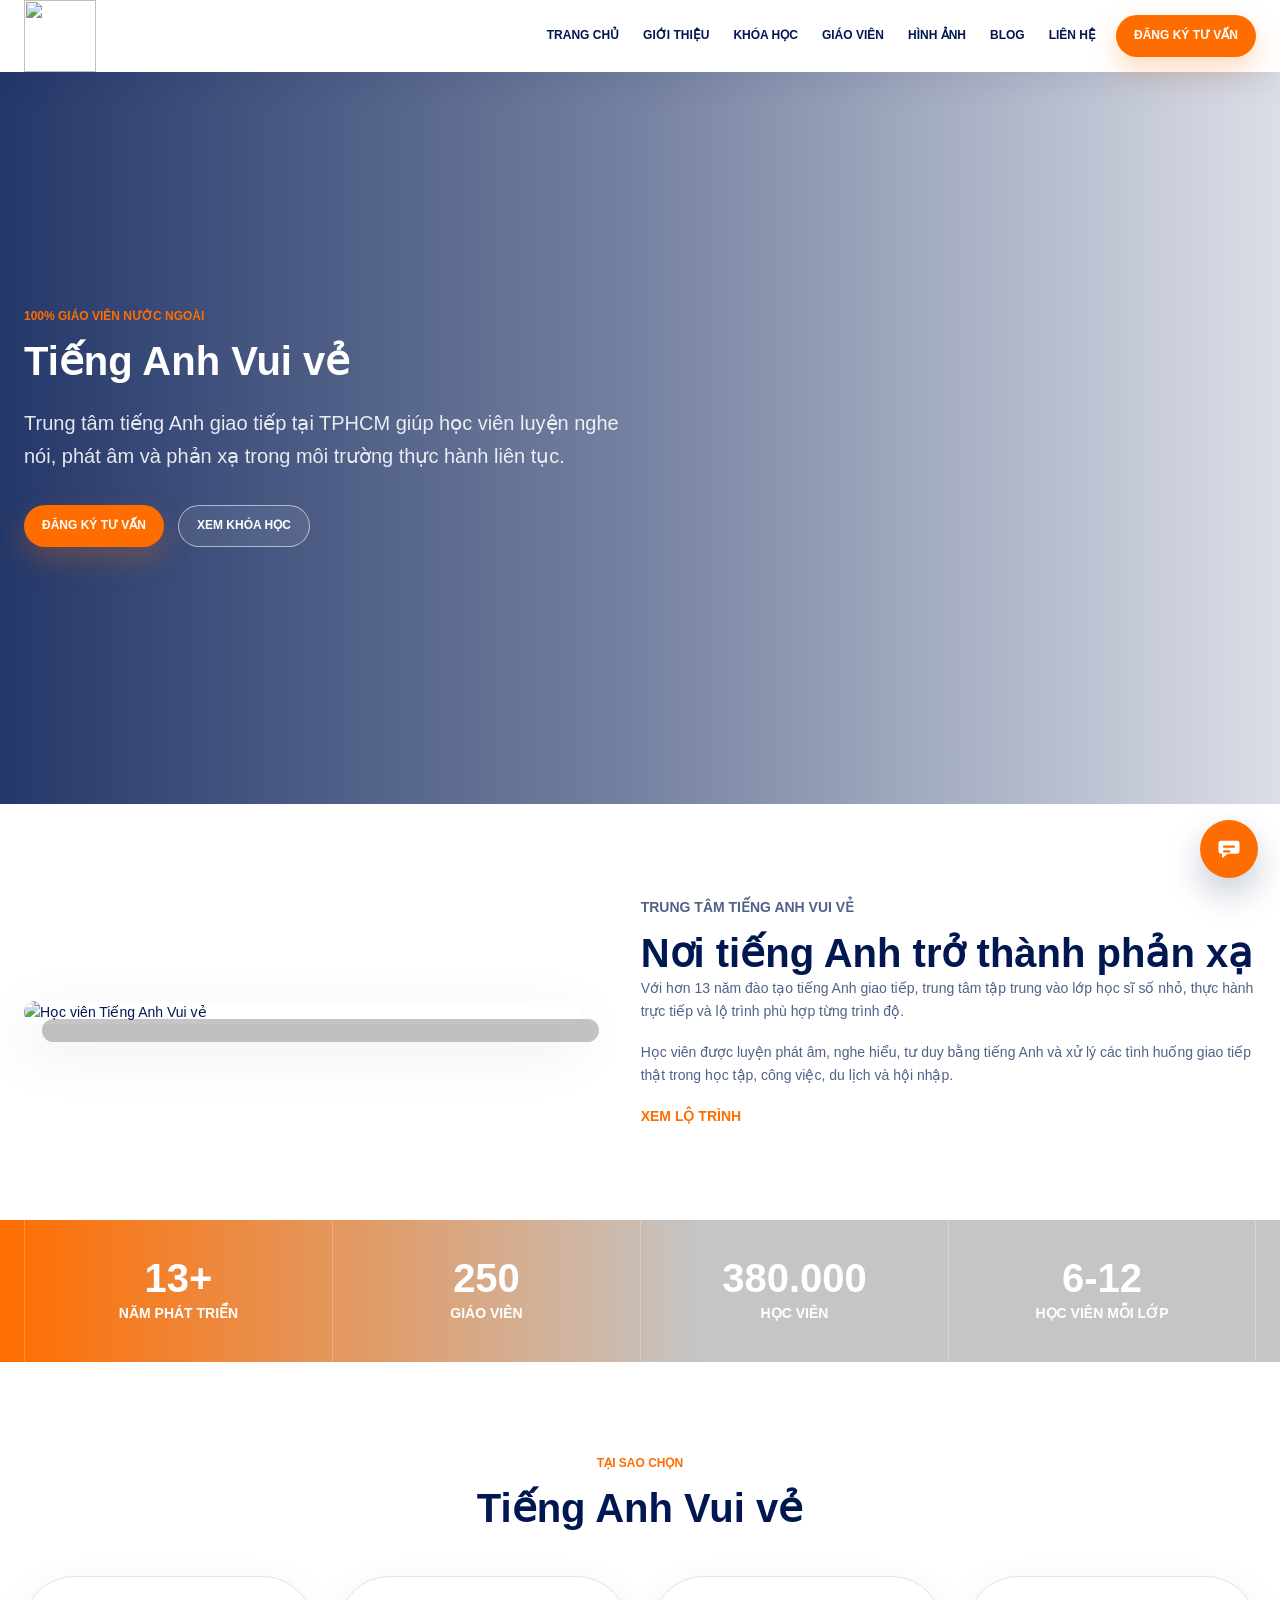
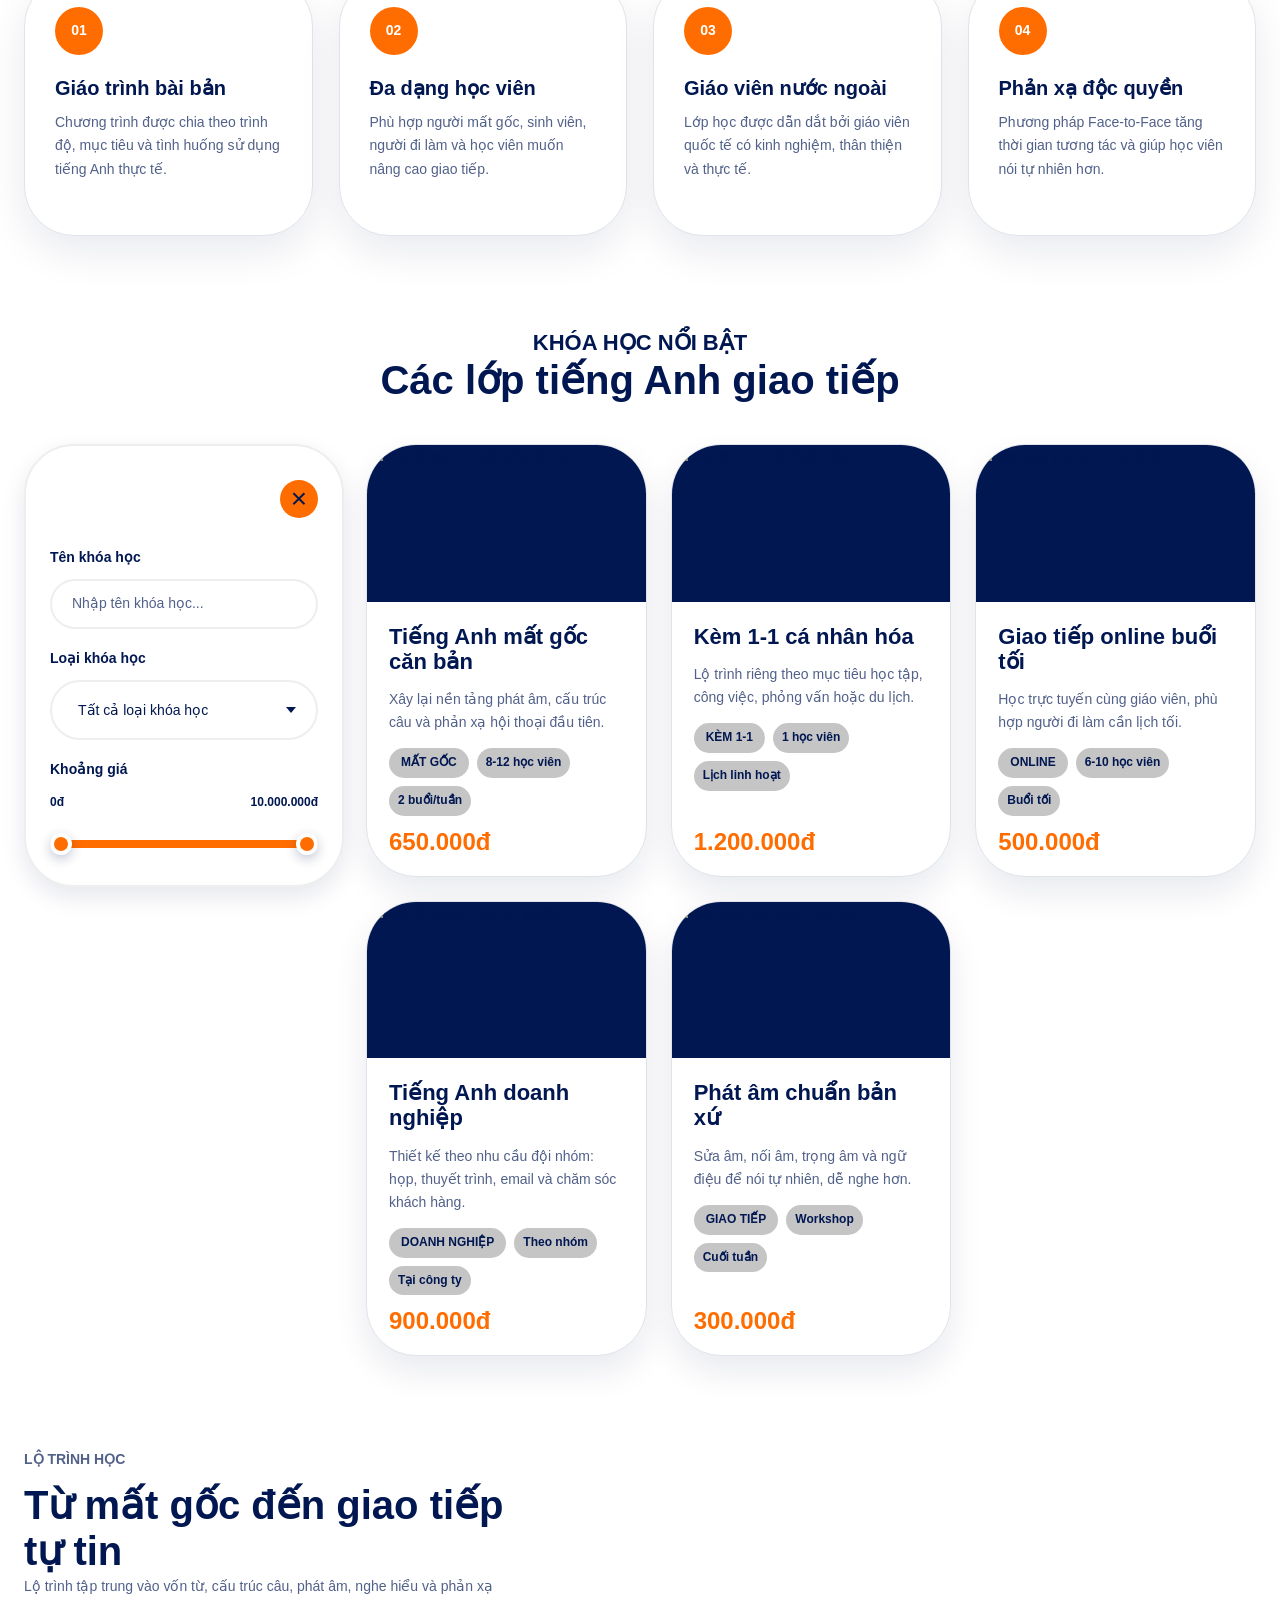
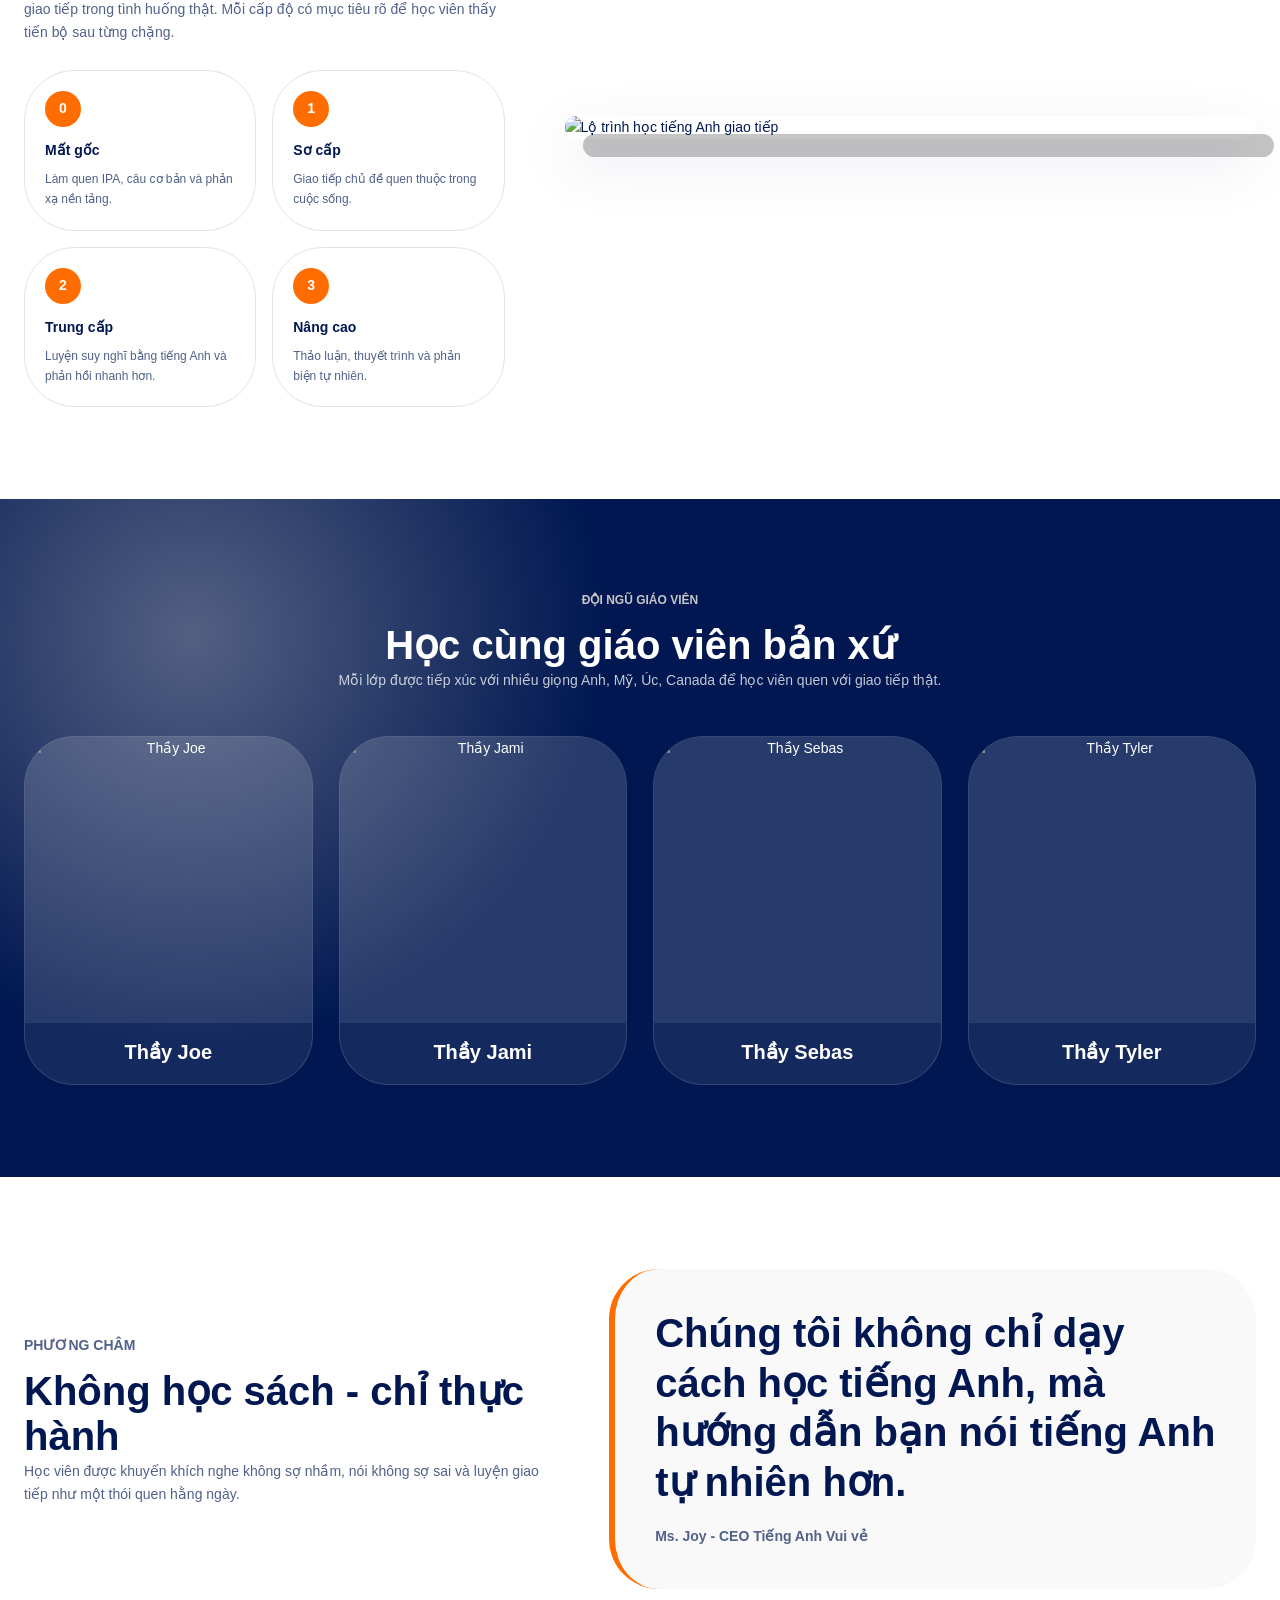
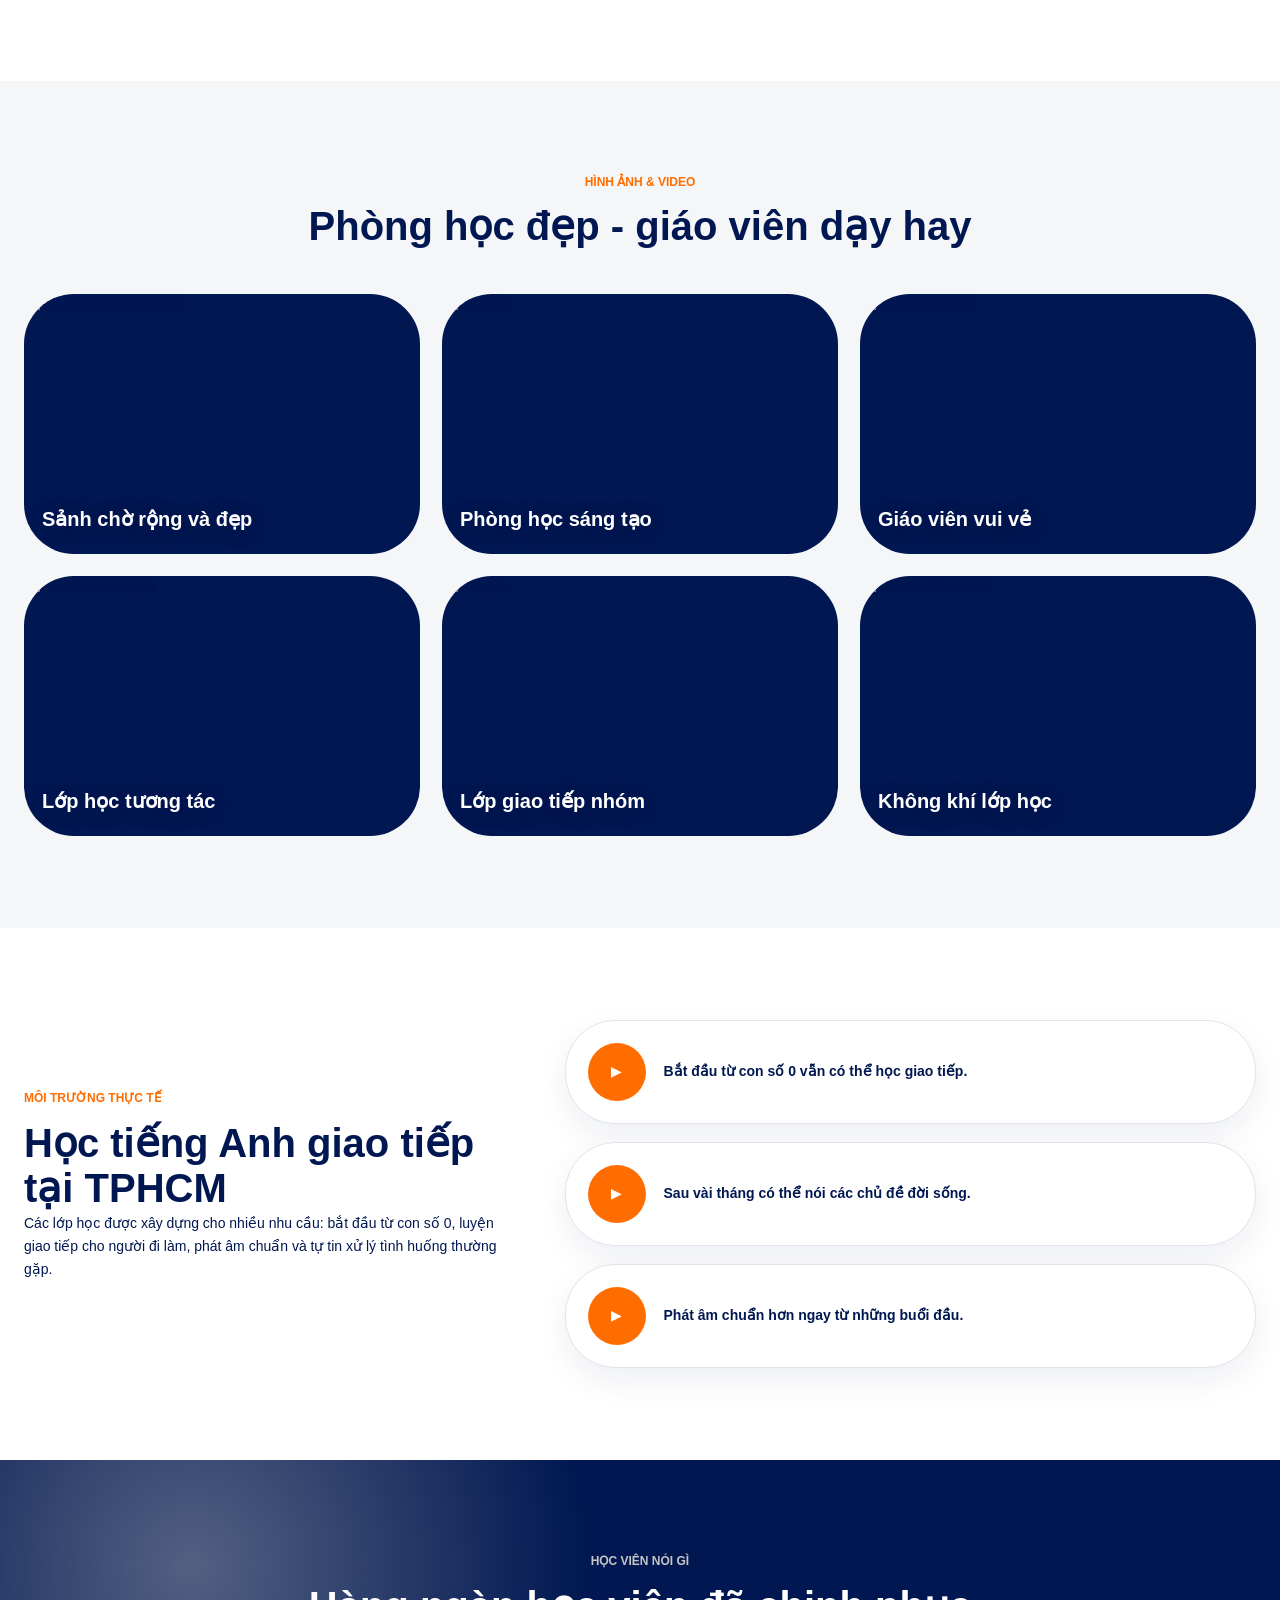
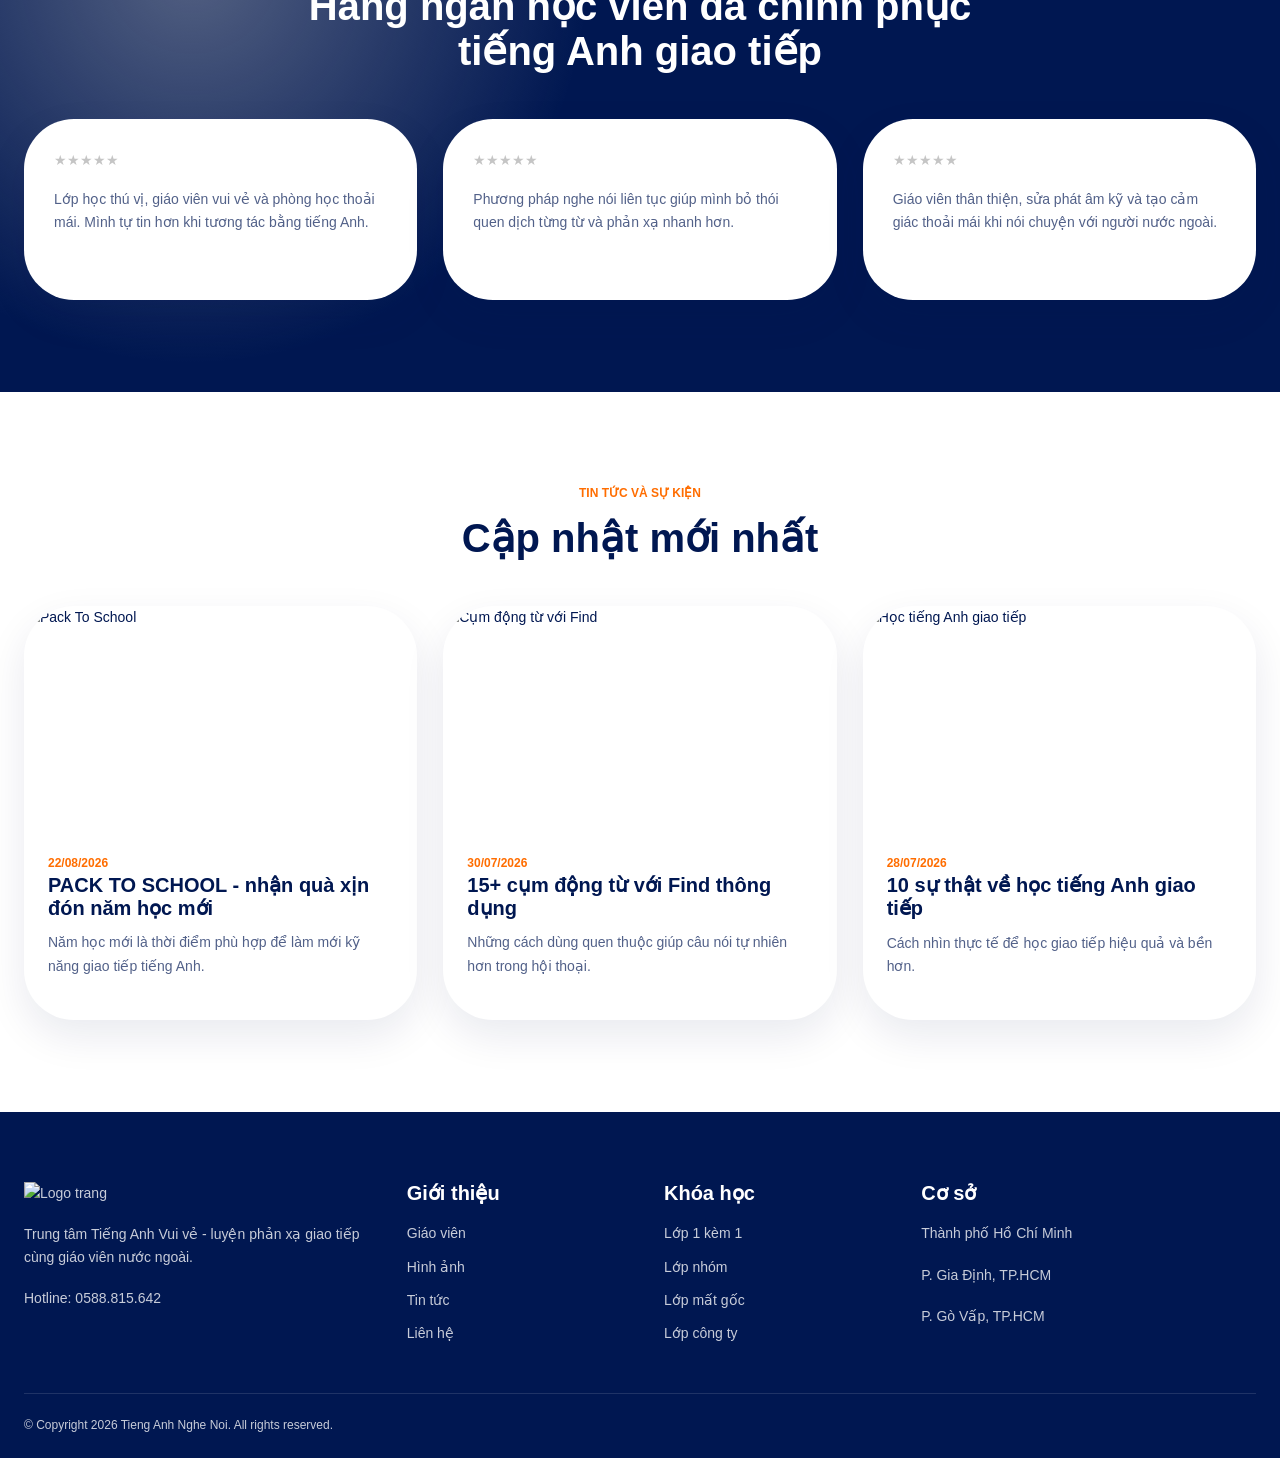
==== commit 0c55e9ba: "a" ====
--- a/index.html
+++ b/index.html
@@ -46,8 +46,6 @@
 
 <main b-z2j7jse0i2>
     
-
-
 <section class="hero" id="home">
     <div class="hero__media" style="background-image: url('https://res.cloudinary.com/dfzck0syr/image/upload/v1773732656/Screenshot_2026-03-17_141942_uwkd8q.png')" aria-hidden="true"></div>
     <div class="hero__overlay"></div>
@@ -306,8 +304,6 @@
         </div>
     </div>
 </section>
-
-
 
 <section class="roadmap section" id="roadmap">
     <div class="page-shell split-layout split-layout--wide">
@@ -730,6 +726,7 @@
 window.LANDINGEN_STATIC_SITE = true;
 window.LANDINGEN_FORMSPREE_ENDPOINT = "https://formspree.io/f/xljelvrz";
 </script>
+<script src="LandingEn/wwwroot/js/static-data.js?v=static-data-20260906"></script>
 <script src="LandingEn/wwwroot/js/site.js?v=formspree-20260905"></script>
 
 </body>
--- a/LandingEn/wwwroot/css/site.css
+++ b/LandingEn/wwwroot/css/site.css
@@ -215,12 +215,20 @@
 }
 
 @media (max-width: 820px) {
+    :root {
+        --text-small: 11px;
+        --text-body: 13px;
+        --text-title: 18px;
+        --text-display: 32px;
+        --radius-Panel: 28px;
+    }
+
     .page-shell {
-        width: min(100% - 28px, 720px);
+        width: min(100% - 24px, 720px);
     }
 
     .section {
-        padding: 64px 0;
+        padding: 52px 0;
     }
 
     .section-heading h2 {
@@ -232,13 +240,13 @@
     }
 
     .main-nav__inner {
-        min-height: 64px;
+        min-height: 58px;
         grid-template-columns: auto auto;
     }
 
     .brand img {
-        width: 64px;
-        height: 64px;
+        width: 56px;
+        height: 56px;
     }
 
     .nav-toggle-label {
@@ -267,12 +275,14 @@
 
     .nav-toggle:checked ~ .nav-links {
         position: absolute;
-        left: 14px;
-        right: 14px;
-        top: 64px;
+        left: auto;
+        right: 12px;
+        top: 58px;
         display: grid;
+        width: min(220px, calc(100vw - 24px));
         gap: 0;
-        padding: 12px;
+        justify-items: stretch;
+        padding: 8px;
         border: 1px solid color-mix(in srgb, var(--color-text) 12%, var(--color-surface));
         border-radius: var(--radius-Panel);
         background: var(--color-surface);
@@ -280,8 +290,9 @@
     }
 
     .nav-toggle:checked ~ .nav-links a {
-        padding: 12px 10px;
+        padding: 10px 12px;
         border-bottom: 1px solid color-mix(in srgb, var(--color-text) 12%, var(--color-surface));
+        text-align: left;
     }
 
     .nav-toggle:checked ~ .nav-links a:last-child {
@@ -290,12 +301,21 @@
 }
 
 @media (max-width: 560px) {
+    :root {
+        --text-small: 10px;
+        --text-body: 12px;
+        --text-title: 17px;
+        --text-display: 28px;
+        --radius-Panel: 20px;
+    }
+
     body {
         font-size: var(--text-body);
+        line-height: 1.55;
     }
 
     .section-heading {
-        margin-bottom: 30px;
+        margin-bottom: 24px;
         text-align: left;
     }
 
@@ -306,5 +326,7 @@
     .btn-primary,
     .btn-secondary {
         width: 100%;
-    }
-}
+        min-height: 40px;
+        padding: 0 16px;
+    }
+}
--- a/LandingEn/wwwroot/css/popups.css
+++ b/LandingEn/wwwroot/css/popups.css
@@ -794,8 +794,8 @@
 }
 @media (max-width: 820px) {
     .zalo-widget__panel {
-        width: calc(100vw - 28px);
-        padding: 34px 28px 28px;
+        width: calc(100vw - 24px);
+        padding: 28px 24px 24px;
     }
 
     .zalo-widget__content {
@@ -895,7 +895,25 @@
     }
 
     .test-modal__panel {
-        padding: 34px 28px 26px;
+        padding: 28px 22px 22px;
+    }
+
+    .test-form {
+        gap: 12px;
+    }
+
+    .test-form > label > input[type="text"],
+    .test-form > label > select,
+    .test-form > label > textarea,
+    .phone-field,
+    .need-field__trigger {
+        min-height: 46px;
+        padding-inline: 16px;
+    }
+
+    .test-form > label > textarea {
+        min-height: 92px;
+        padding-top: 12px;
     }
 
     .test-form__locations {
--- a/LandingEn/wwwroot/css/Home.css
+++ b/LandingEn/wwwroot/css/Home.css
@@ -514,7 +514,7 @@
     }
 
     .hero {
-        min-height: calc(100vh - 118px);
+        min-height: calc(100vh - 96px);
     }
 
     .hero__overlay {
@@ -522,7 +522,7 @@
     }
 
     .hero__content {
-        padding: 76px 0 88px;
+        padding: 56px 0 66px;
     }
 
     .hero h1 {
@@ -531,6 +531,7 @@
 
     .hero__lead {
         font-size: var(--text-title);
+        margin: 16px 0 24px;
     }
 
     .stats-grid strong {
@@ -558,6 +559,11 @@
         justify-self: start;
     }
 
+    .split-layout,
+    .split-layout--wide,
+    .motto__inner {
+        gap: 36px;
+    }
 }
 
 @media (max-width: 560px) {
@@ -581,6 +587,7 @@
 
     .hero__actions {
         width: 100%;
+        gap: 10px;
     }
 
     .stats-grid,
@@ -597,7 +604,7 @@
 
     .stats-grid div,
     .stats-grid div:last-child {
-        min-height: 112px;
+        min-height: 86px;
         border-right: 0;
         border-left: 0;
         border-bottom: 1px solid color-mix(in srgb, var(--color-surface) 24%, transparent);
@@ -609,17 +616,27 @@
     }
 
     .motto blockquote {
-        padding: 28px;
+        padding: 20px;
     }
 
     .video-grid article {
-        grid-template-columns: 46px 1fr;
-        padding: 18px;
+        grid-template-columns: 38px 1fr;
+        padding: 14px;
     }
 
     .video-grid span {
-        width: 46px;
-        height: 46px;
-    }
-
-}
+        width: 38px;
+        height: 38px;
+    }
+
+    .hero__content {
+        padding: 44px 0 54px;
+    }
+
+    .split-layout,
+    .split-layout--wide,
+    .motto__inner {
+        gap: 28px;
+    }
+
+}
--- a/LandingEn/wwwroot/css/Course.css
+++ b/LandingEn/wwwroot/css/Course.css
@@ -896,15 +896,15 @@
 
 @media (max-width: 820px) {
     .courses-page .page-shell {
-        width: min(100% - 28px, 720px);
+        width: min(100% - 24px, 720px);
     }
 
     .courses-page {
-        padding-top: 28px;
+        padding-top: 22px;
     }
 
     .courses-page__heading {
-        margin-bottom: 48px;
+        margin-bottom: 30px;
     }
 
     .courses-page h1 {
@@ -917,6 +917,31 @@
 
     .course-filter__submit {
         width: 100%;
+    }
+
+    .course-filter {
+        gap: 14px;
+        padding: 18px;
+    }
+
+    .course-filter__header {
+        min-height: 42px;
+    }
+
+    .course-type-field__trigger,
+    .course-filter input,
+    .course-filter select {
+        min-height: 46px;
+        padding-inline: 16px;
+    }
+
+    .course-list {
+        gap: 18px;
+    }
+
+    .course-list__body {
+        gap: 10px;
+        padding: 18px;
     }
 }
 
@@ -931,21 +956,36 @@
     }
 
     .courses-page h1 {
-        font-size: 32px;
+        font-size: var(--text-display);
     }
 
     .courses-page__badge {
-        min-height: 42px;
-        padding: 0 18px;
+        min-height: 38px;
+        padding: 0 14px;
         font-size: var(--text-body);
     }
 
     .course-filter {
         grid-template-columns: 1fr;
-        padding: 18px;
+        padding: 14px;
+    }
+
+    .course-filter__close {
+        width: 32px;
+        height: 32px;
+        font-size: 22px;
     }
 
     .course-list__body h2 {
         font-size: var(--text-title);
     }
-}
+
+    .course-list__body strong {
+        font-size: var(--text-title);
+    }
+
+    .course-list__detail {
+        gap: 12px;
+        padding: 46px 16px 16px;
+    }
+}
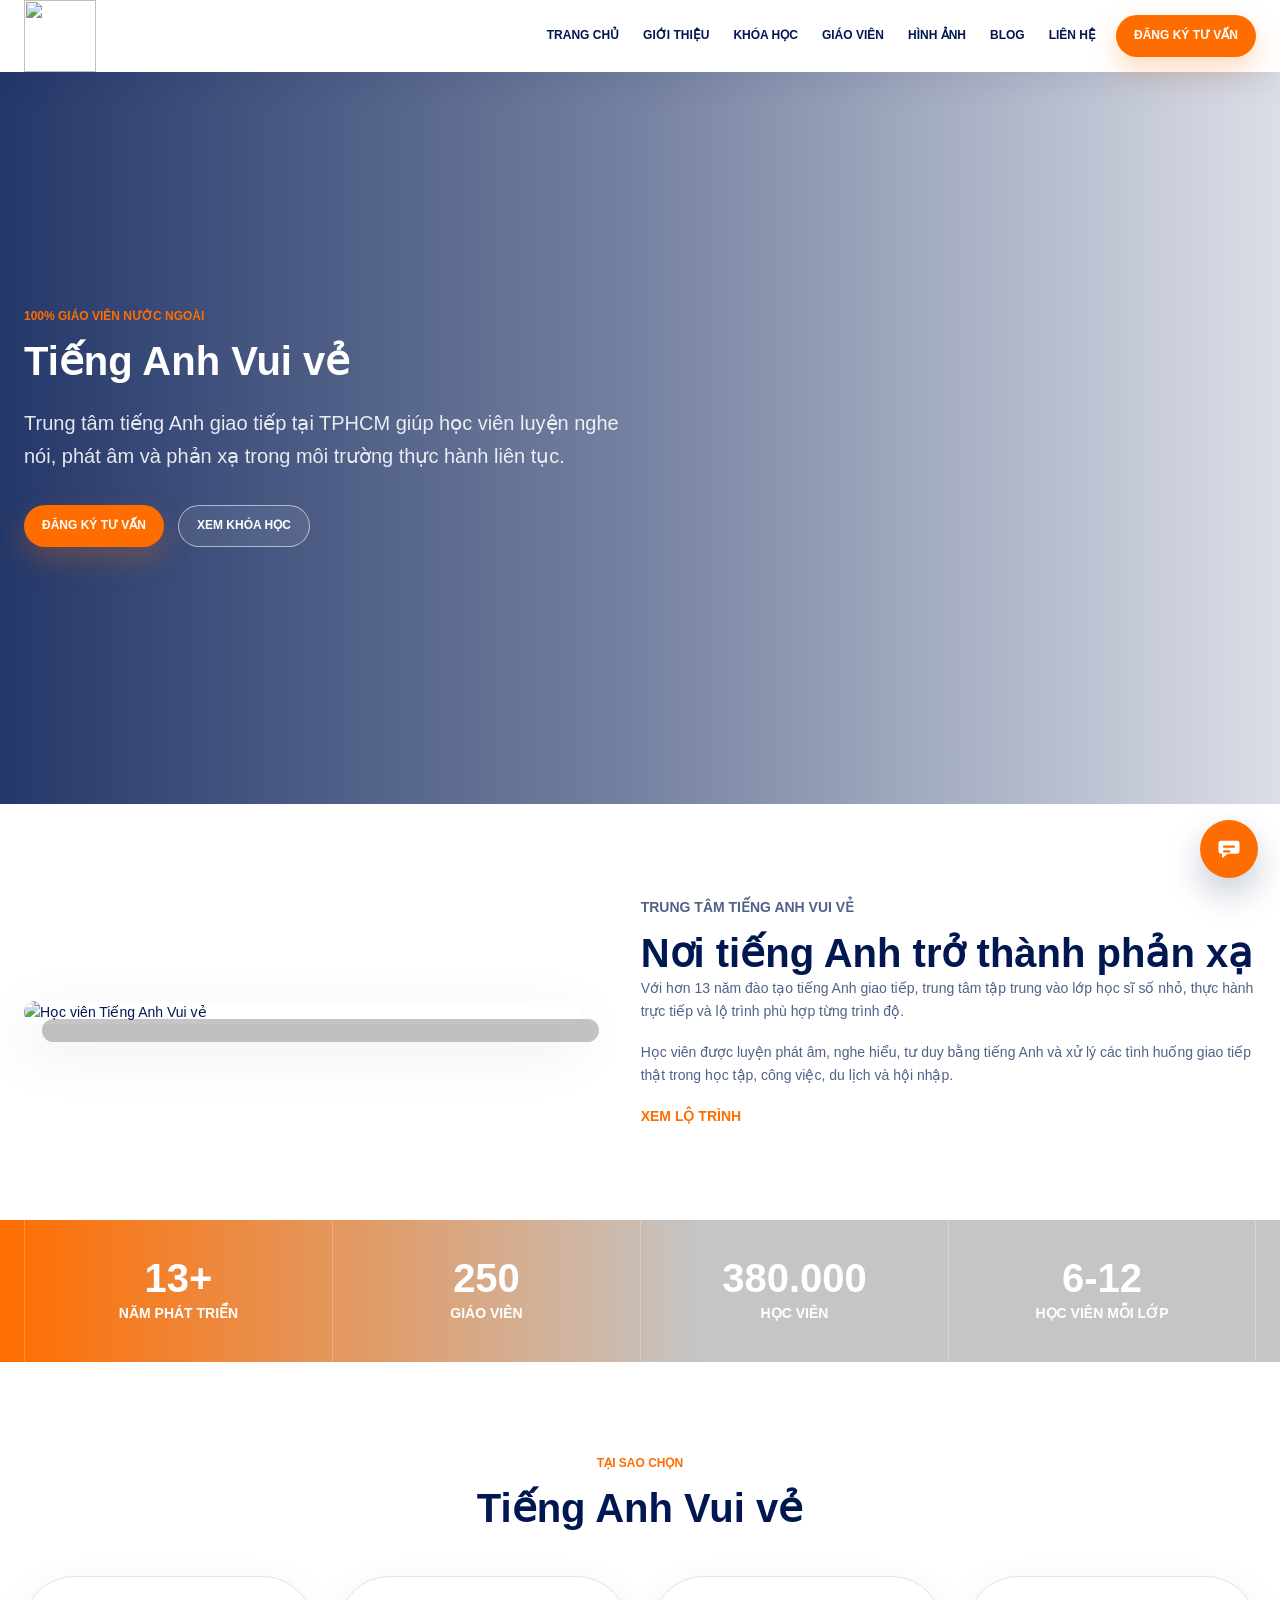
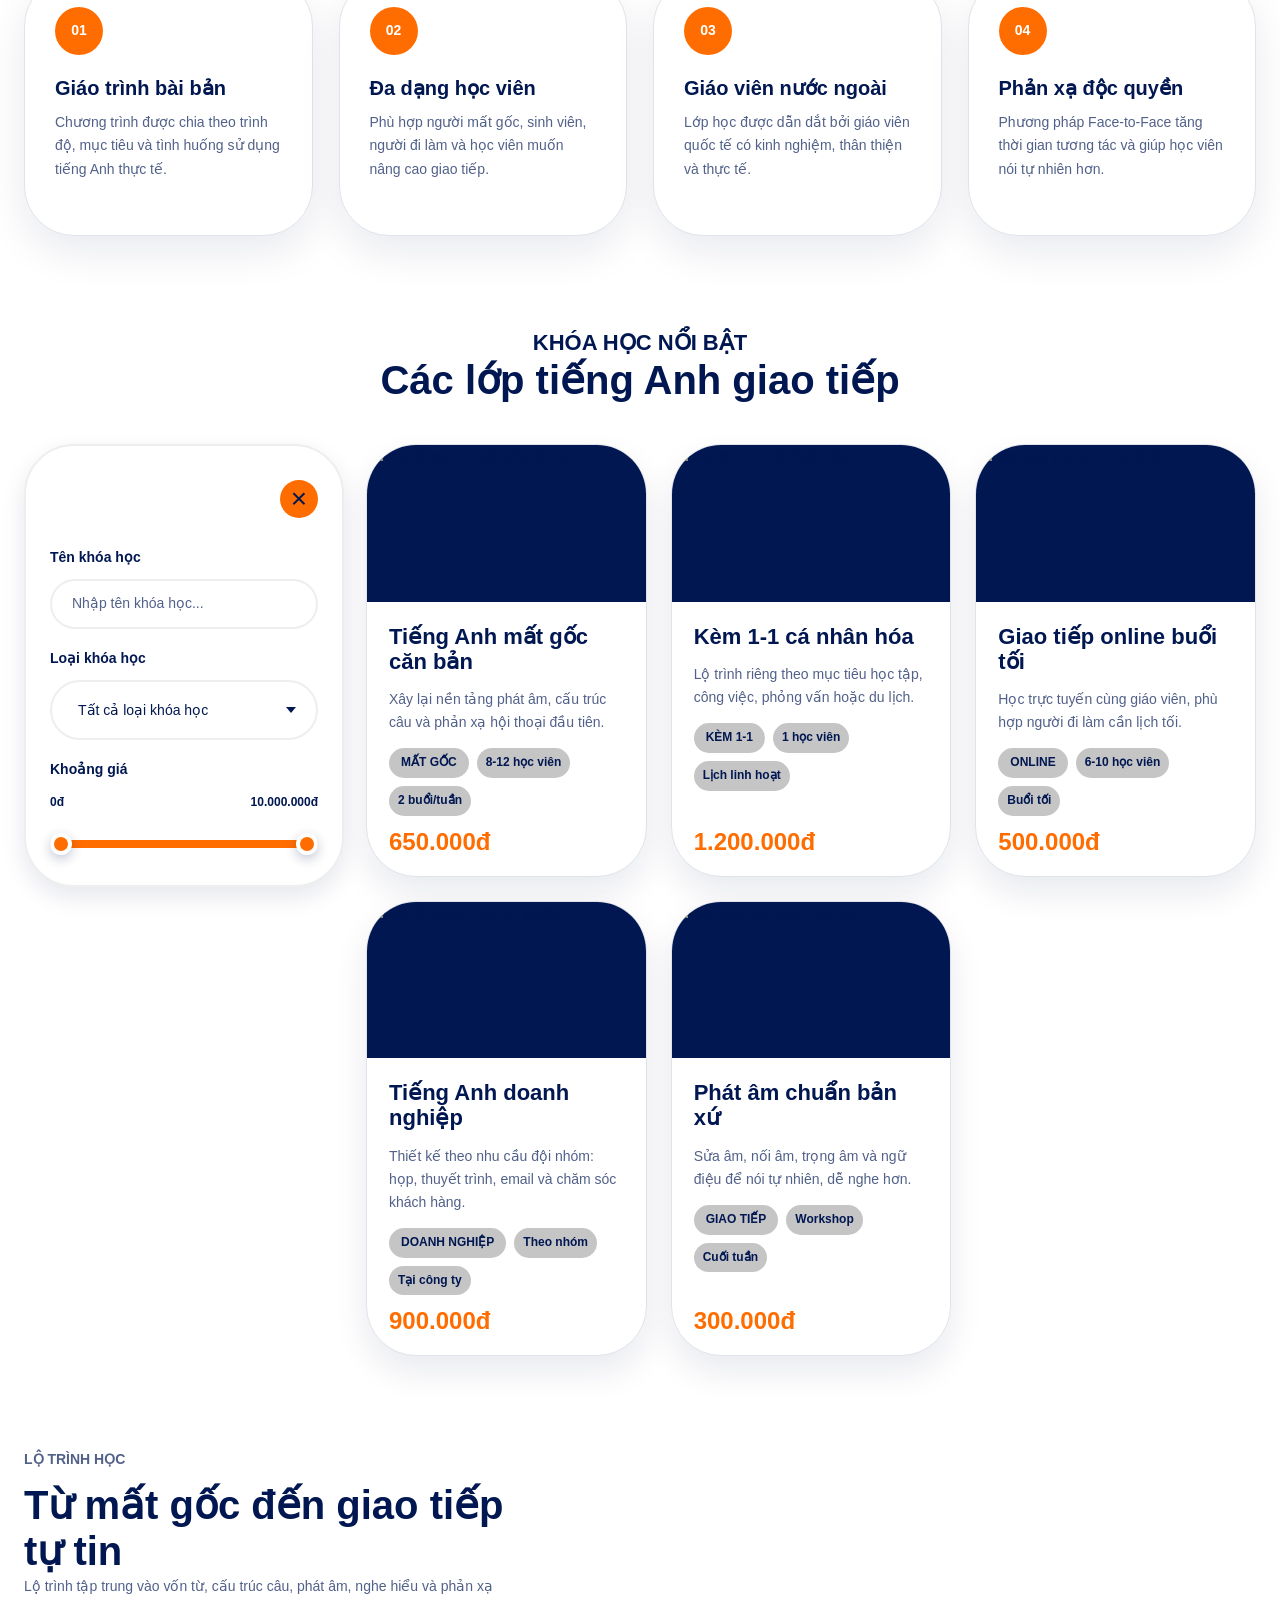
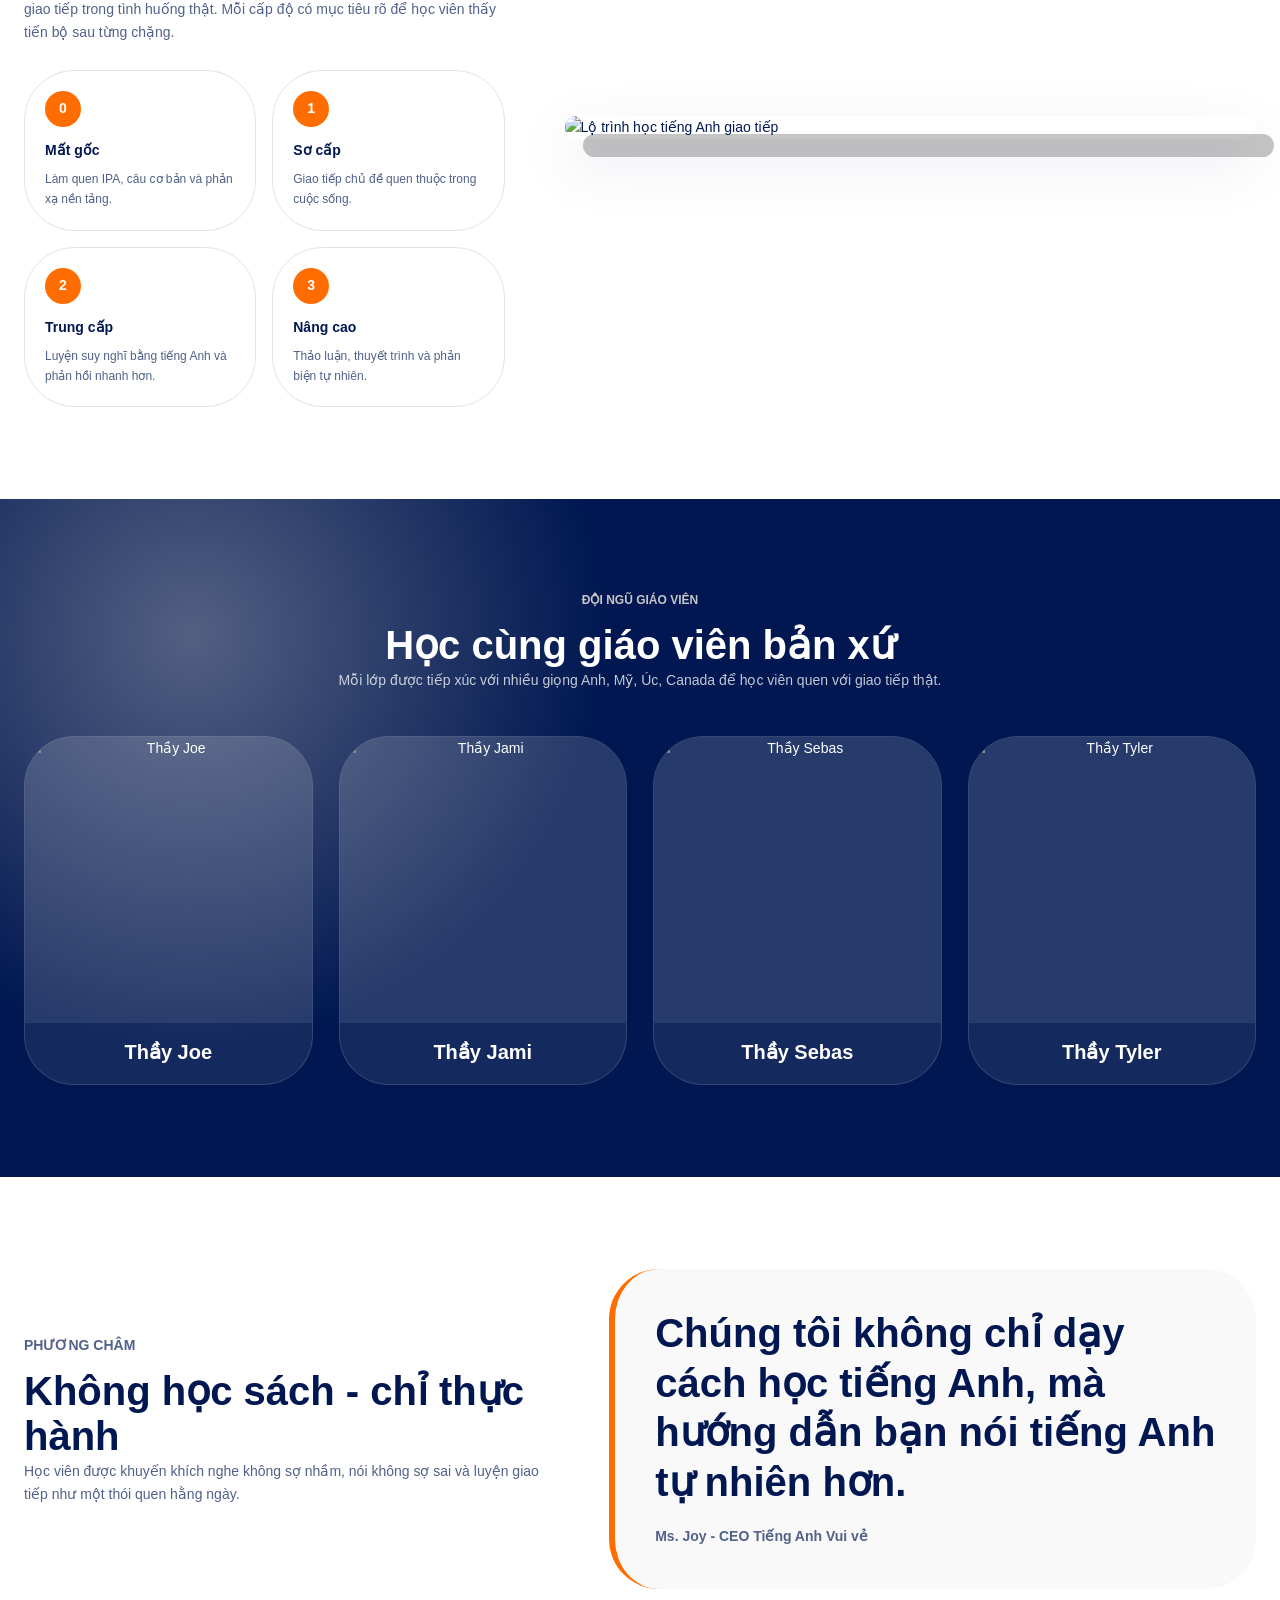
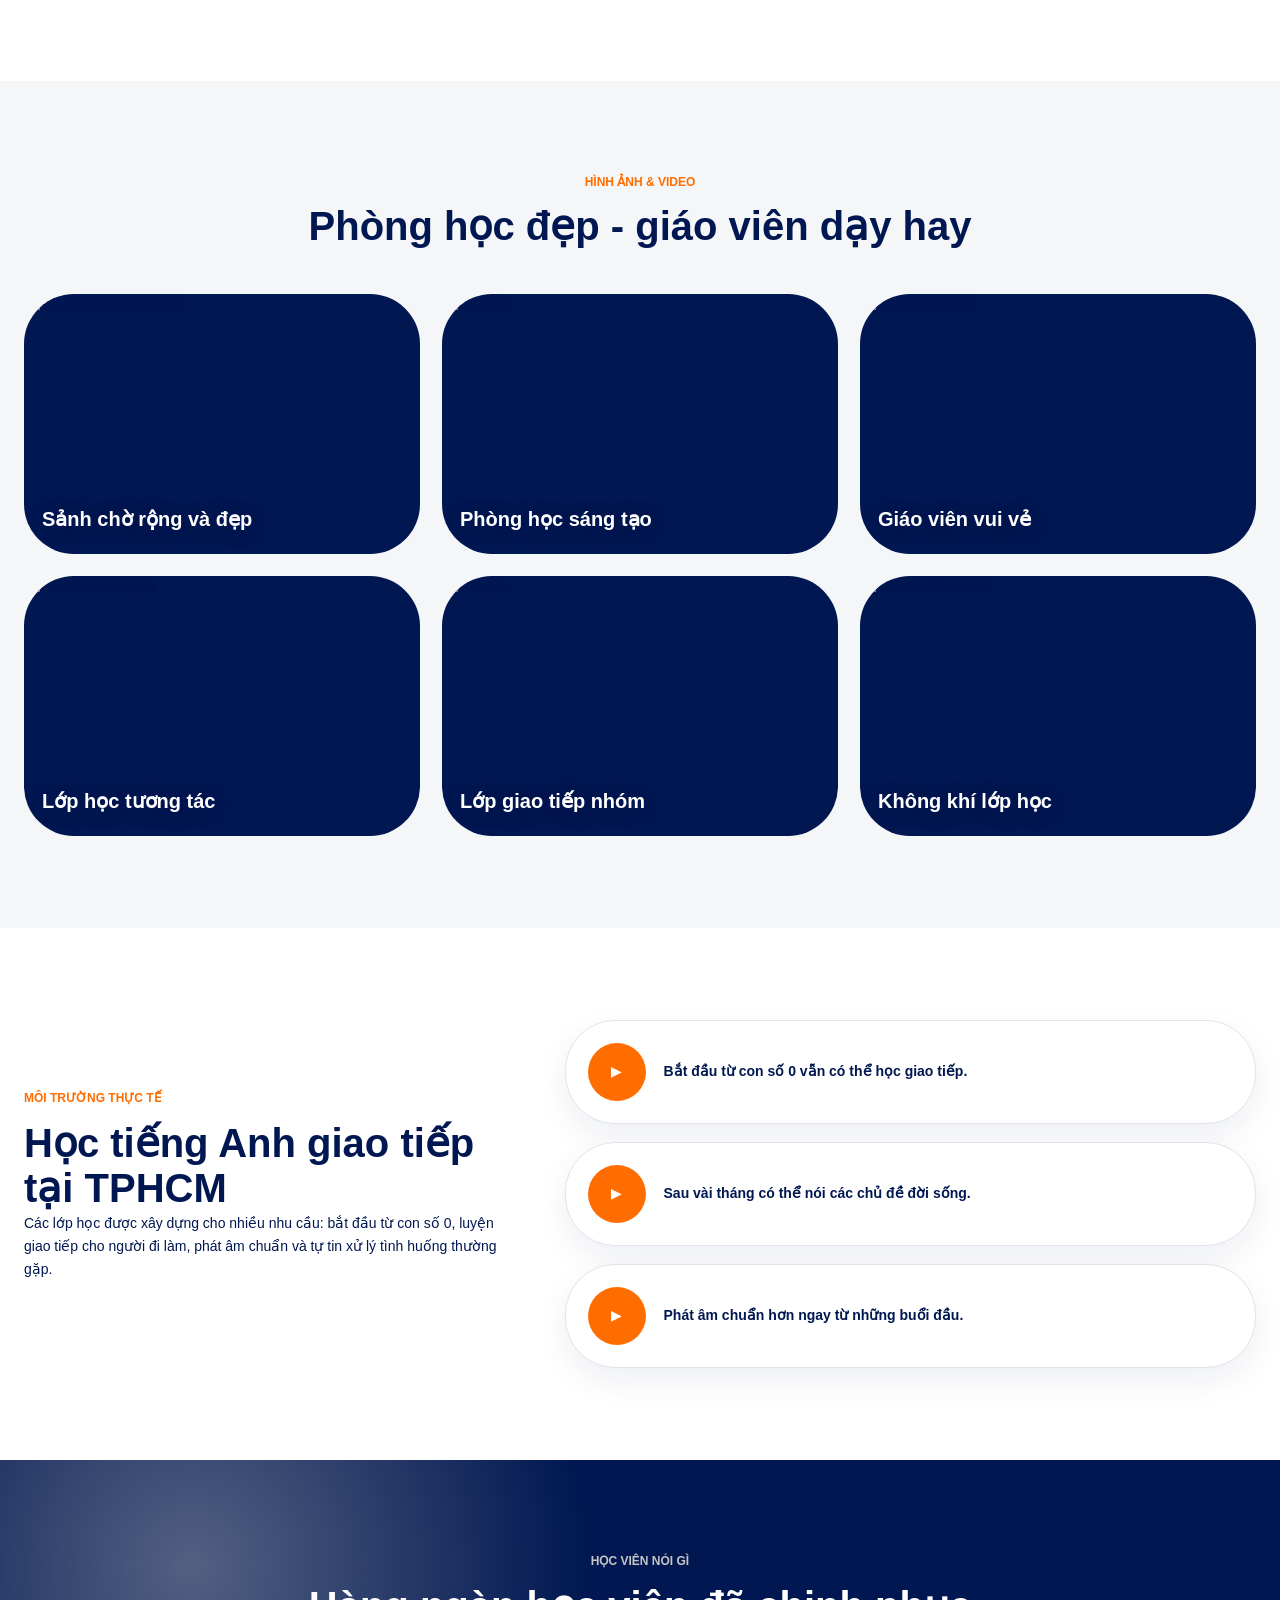
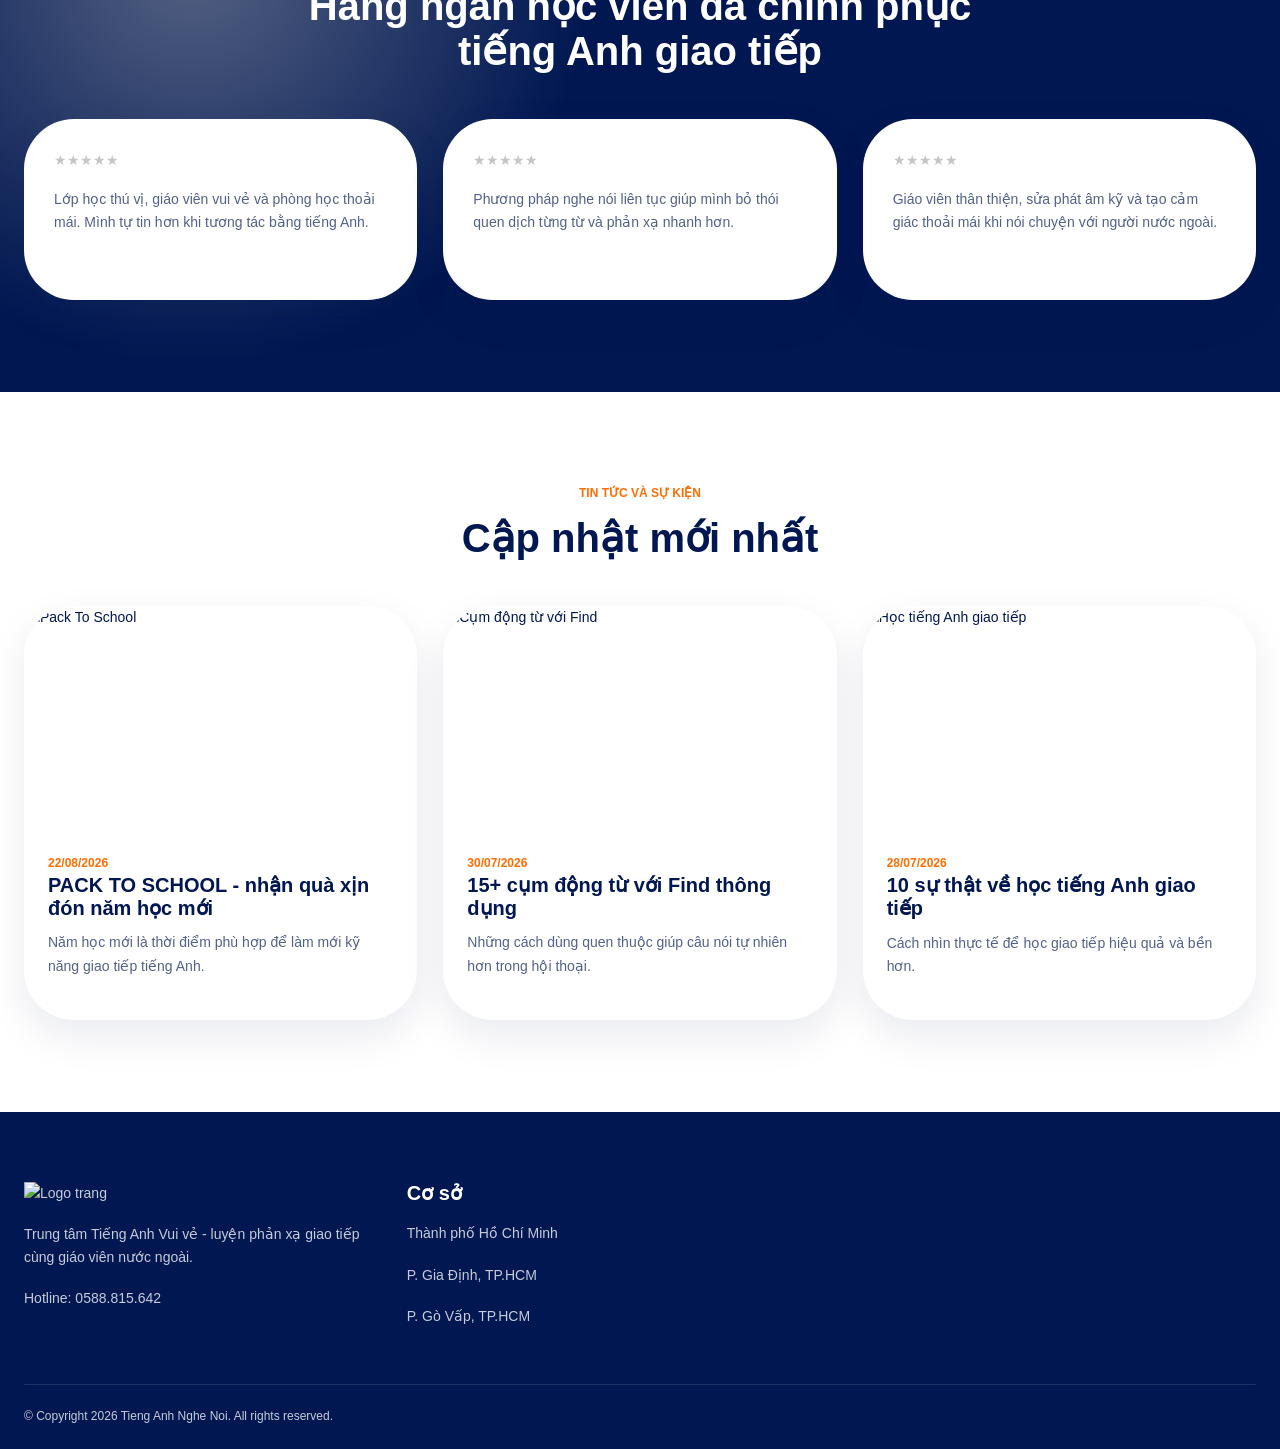
==== commit 1dd755f7: "a" ====
--- a/index.html
+++ b/index.html
@@ -705,9 +705,6 @@
         <div class="test-modal__success" aria-live="polite" aria-hidden="true">
             <h2>Thành công</h2>
             <div class="test-success__actions">
-                <button class="test-success__button test-success__button--zalo" type="button" data-test-contact="zalo" aria-label="Mở Zalo">
-                    <img src="https://res.cloudinary.com/dfzck0syr/image/upload/v1788550999/zalo-1-logo_rgw9if.png" alt="Logo Zalo" />
-                </button>
                 <button class="test-success__button test-success__button--messenger" type="button" data-test-contact="messenger" aria-label="Mở Messenger">
                     <svg viewBox="0 0 24 24" aria-hidden="true"><path d="M12 2C6.48 2 2 6.14 2 11.25c0 2.91 1.45 5.51 3.72 7.2V22l3.4-1.87c.91.25 1.88.38 2.88.38 5.52 0 10-4.14 10-9.26S17.52 2 12 2zm.97 12.46-2.55-2.72-4.98 2.72 5.47-5.82 2.61 2.72 4.92-2.72-5.47 5.82z" /></svg>
                 </button>
--- a/LandingEn/wwwroot/css/popups.css
+++ b/LandingEn/wwwroot/css/popups.css
@@ -429,7 +429,7 @@
 
 .test-modal__success h2 {
     margin: 0;
-    color: var(--color-secondary);
+    color: #006dff;
     font-size: var(--text-display);
 }
 
@@ -454,20 +454,10 @@
     box-shadow: 0 16px 34px color-mix(in srgb, var(--color-text) 22%, transparent);
 }
 
-.test-success__button img {
-    width: 42px;
-    height: 42px;
-    object-fit: contain;
-}
-
 .test-success__button svg {
     width: 34px;
     height: 34px;
     fill: currentColor;
-}
-
-.test-success__button--zalo {
-    background: var(--color-primary);
 }
 
 .test-success__button--messenger {
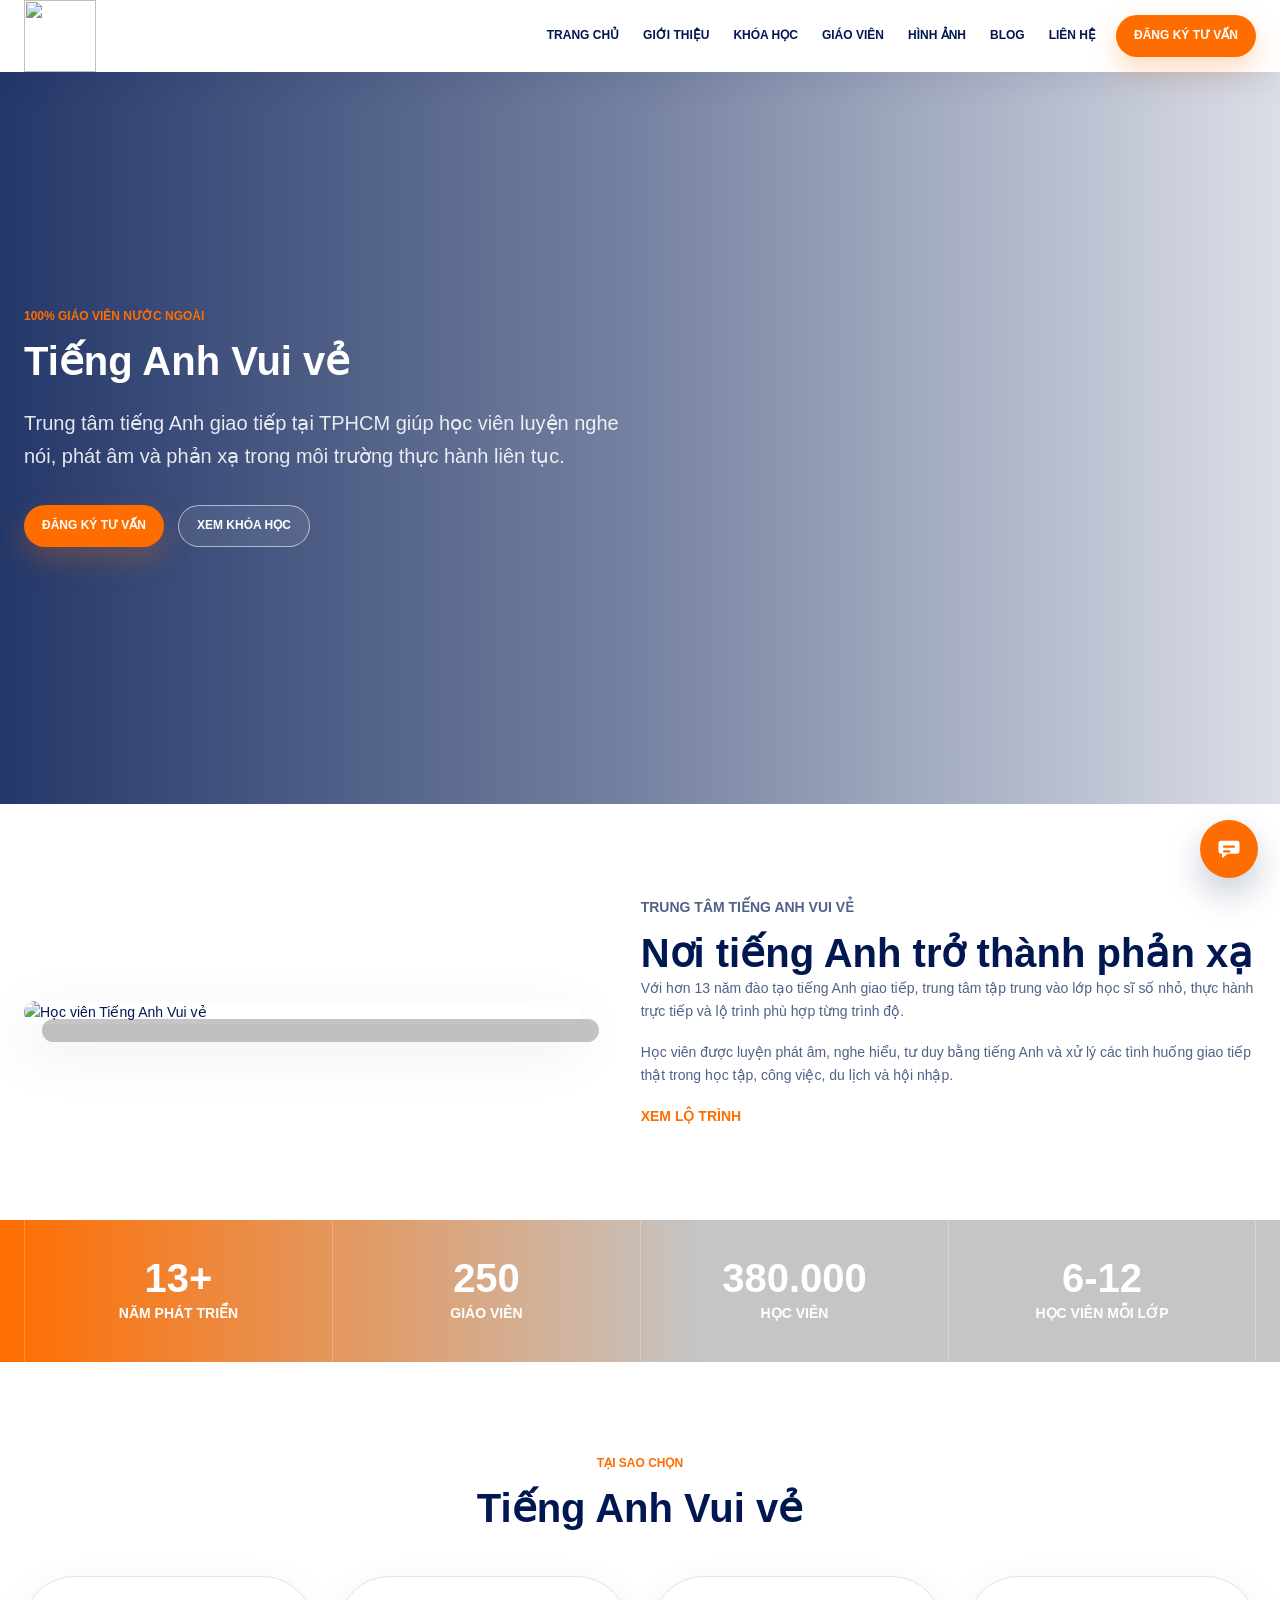
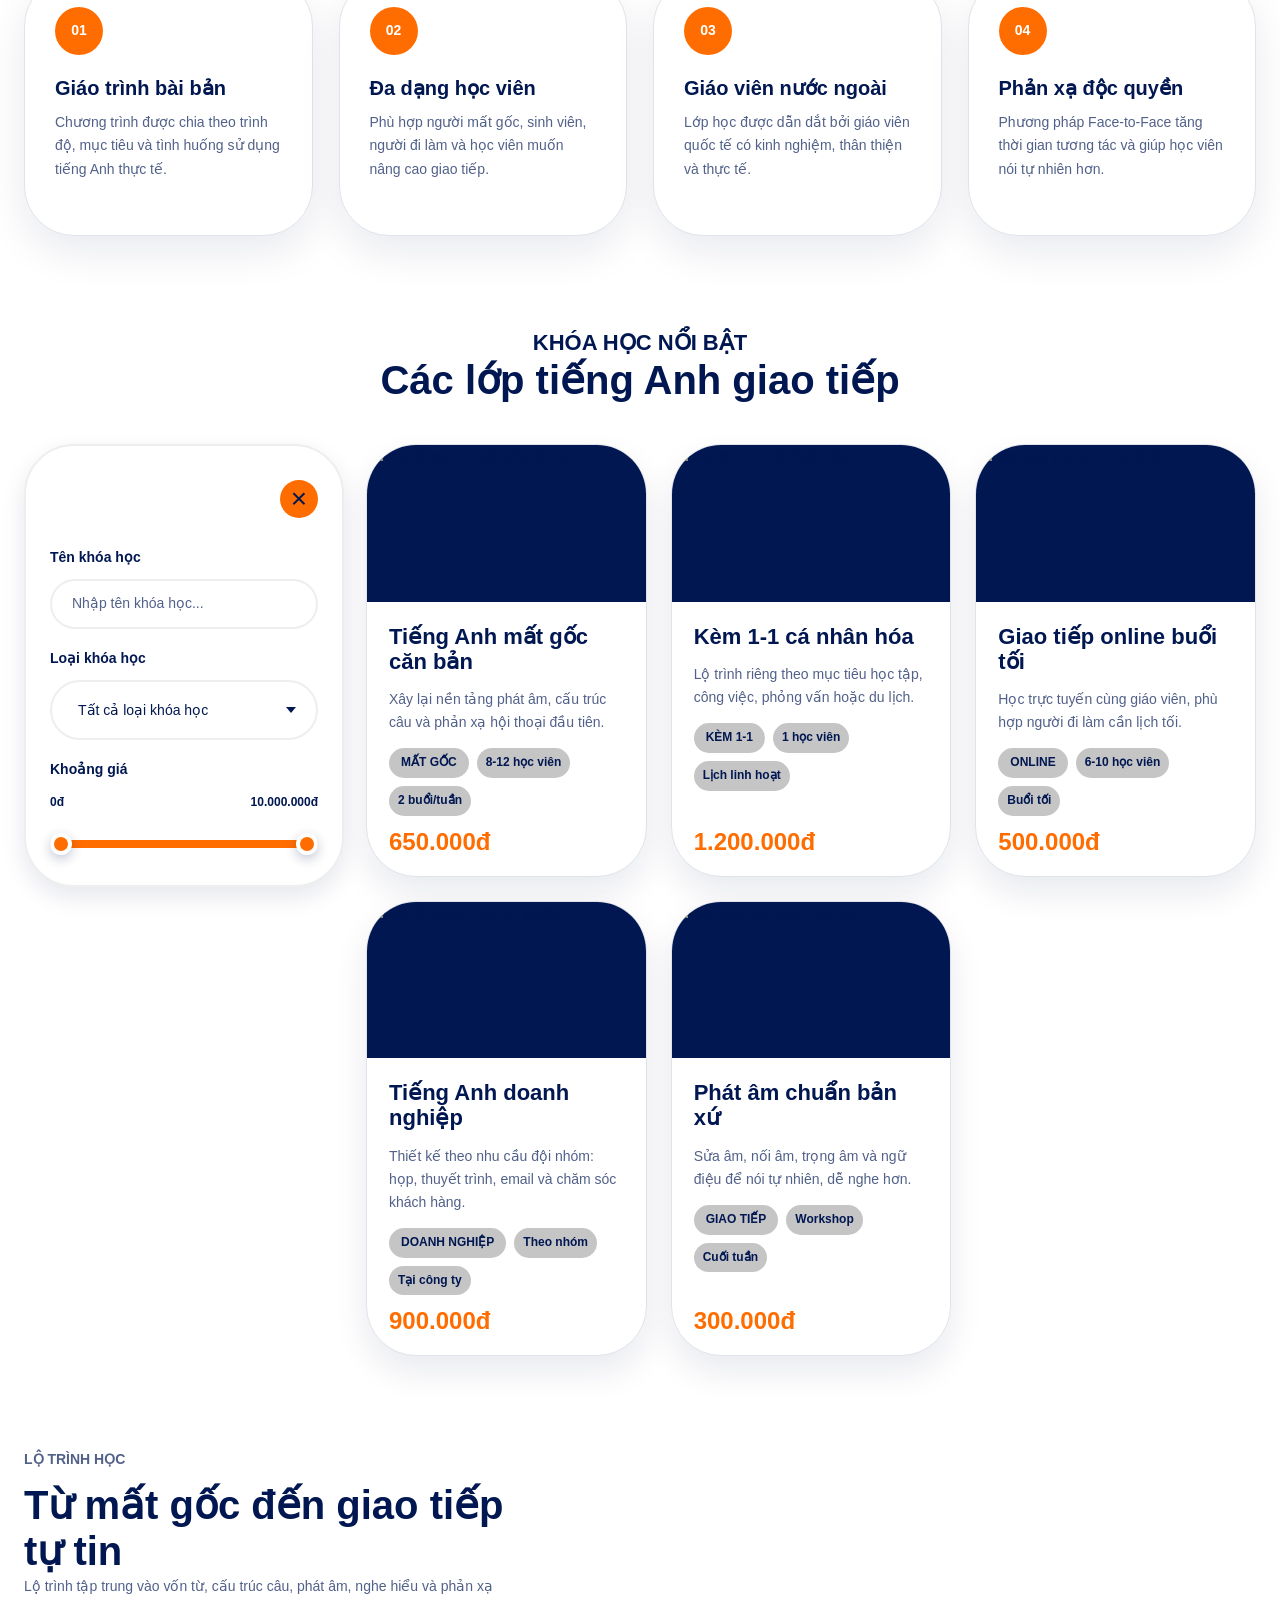
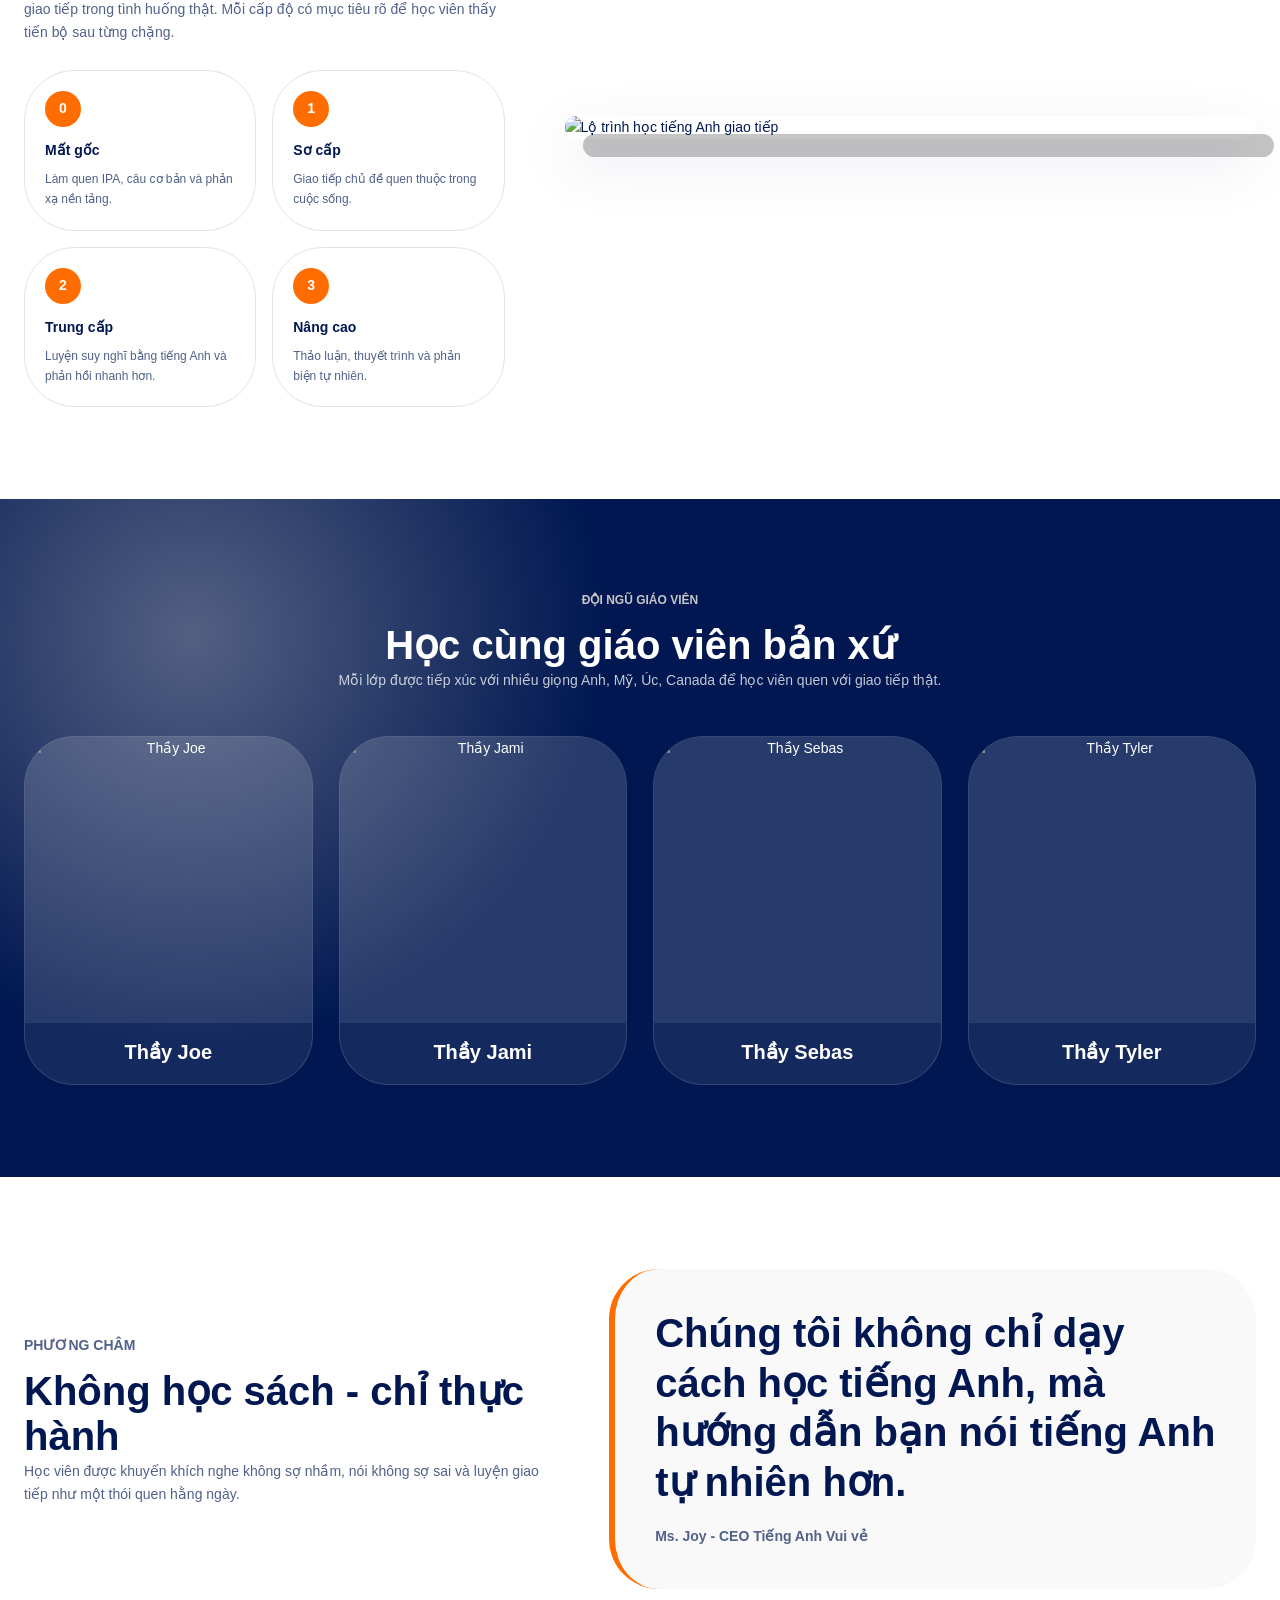
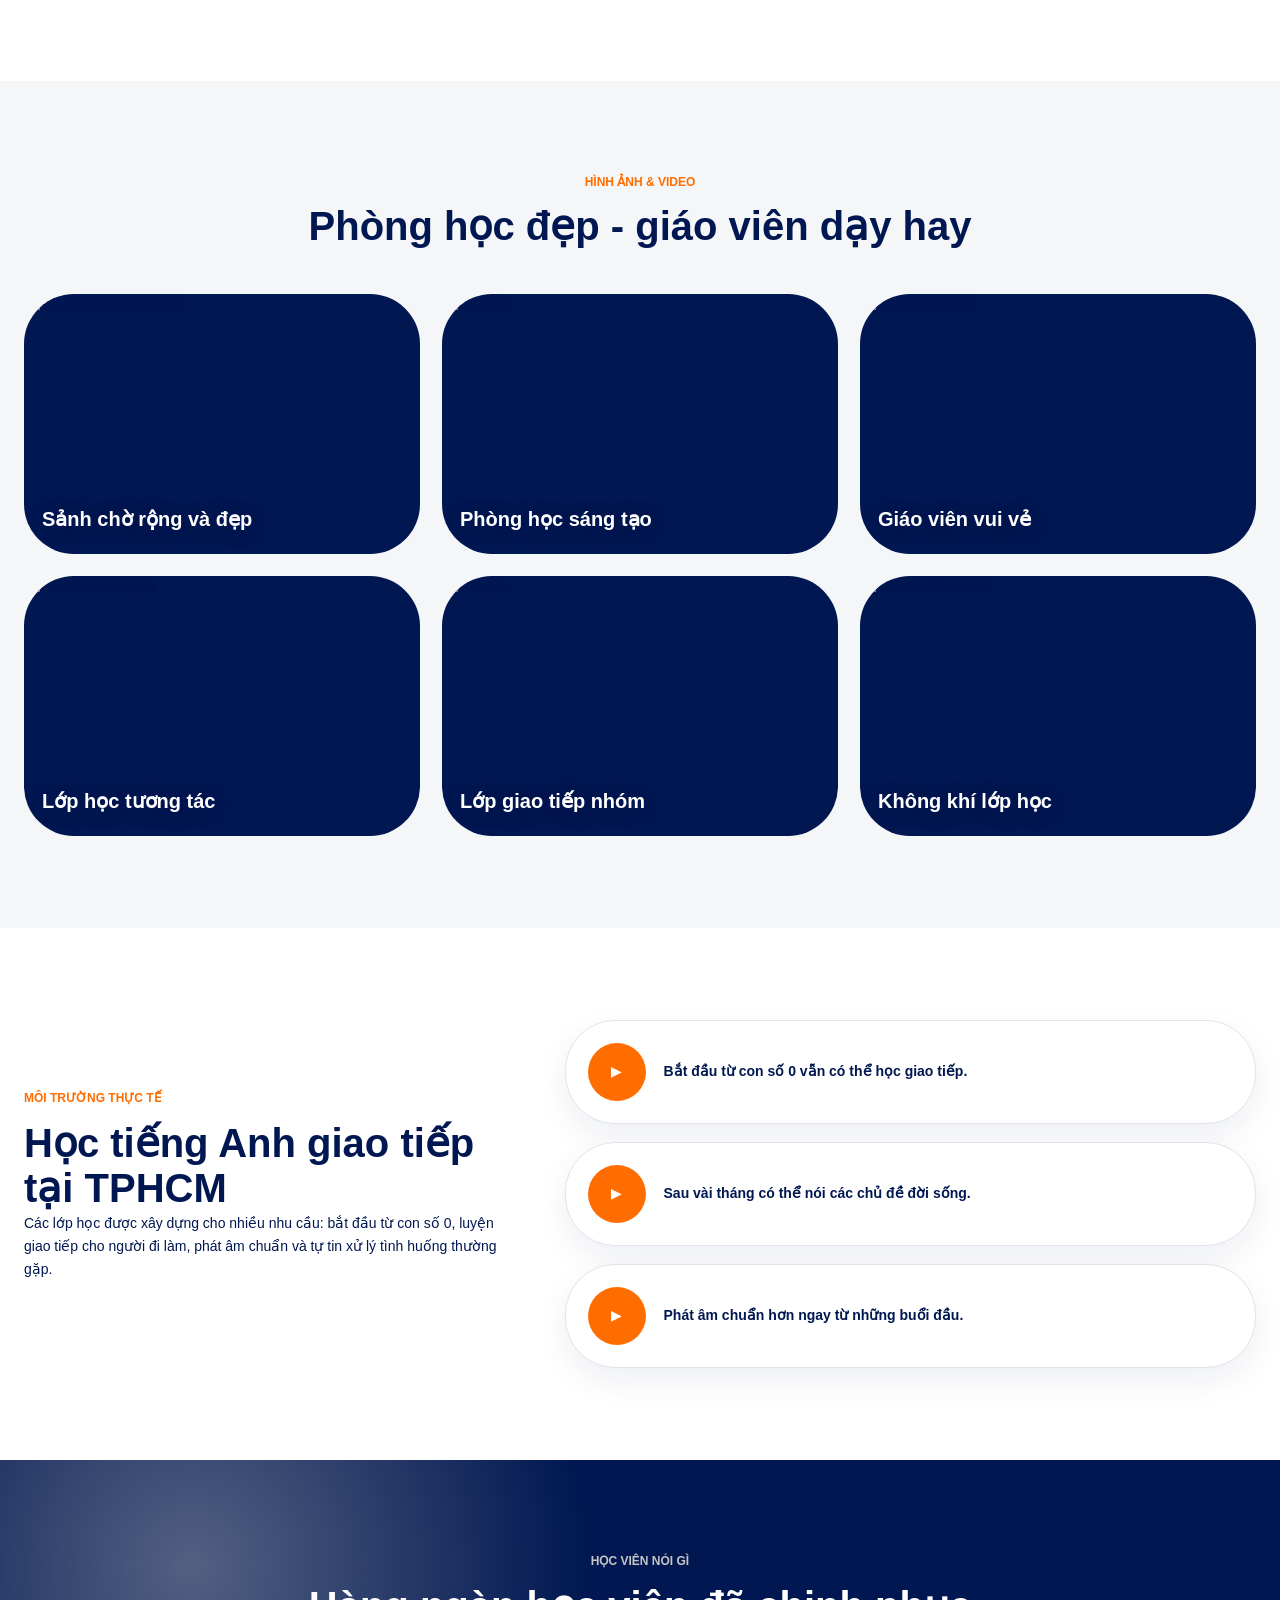
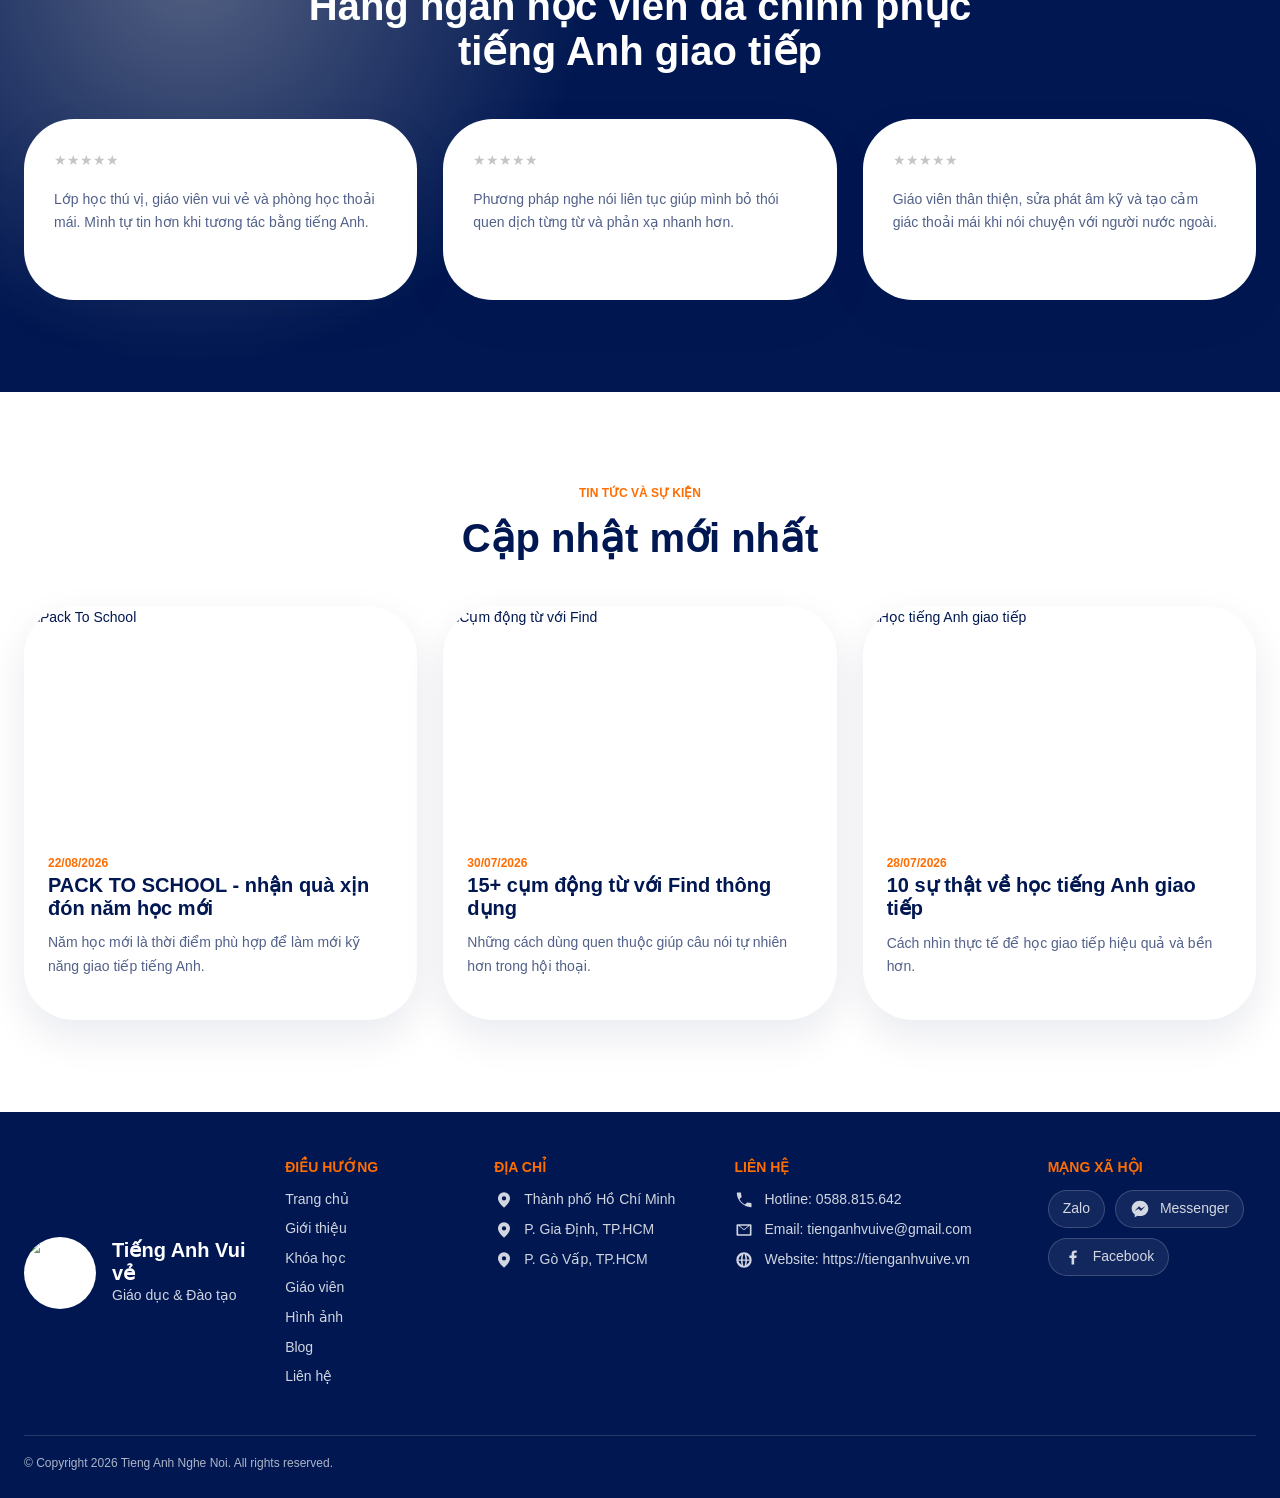
==== commit c089bb12: "a" ====
--- a/index.html
+++ b/index.html
@@ -519,34 +519,80 @@
 </section>
 
 <footer class="site-footer" id="contact">
-    <div class="page-shell footer-grid">
-        <div>
-            <img class="footer-logo" src="https://res.cloudinary.com/dfzck0syr/image/upload/v1773413645/Unity_logo_jspj6u.png" alt="Logo trang" />
-            <p>Trung t&#xE2;m Ti&#x1EBF;ng Anh Vui v&#x1EBB; - luy&#x1EC7;n ph&#x1EA3;n x&#x1EA1; giao ti&#x1EBF;p c&#xF9;ng gi&#xE1;o vi&#xEA;n n&#x1B0;&#x1EDB;c ngo&#xE0;i.</p>
-            <p><strong>Hotline:</strong> 0588.815.642</p>
-        </div>
+    <div class="page-shell site-footer__inner">
+        <div class="site-footer__brand">
+            <a class="site-footer__logo" href="./" aria-label="Tiếng Anh Vui vẻ">
+                <img src="https://res.cloudinary.com/dfzck0syr/image/upload/v1773413645/Unity_logo_jspj6u.png" alt="Logo trang" />
+            </a>
             <div>
-                <h3>Gi&#x1EDB;i thi&#x1EC7;u</h3>
-                    <a href="#teachers">Gi&#xE1;o vi&#xEA;n</a>
-                    <a href="#gallery">H&#xEC;nh &#x1EA3;nh</a>
-                    <a href="#news">Tin t&#x1EE9;c</a>
-                    <a href="#contact">Li&#xEA;n h&#x1EC7;</a>
-            </div>
-            <div>
-                <h3>Kh&#xF3;a h&#x1ECD;c</h3>
-                    <a href="#courses">L&#x1EDB;p 1 k&#xE8;m 1</a>
-                    <a href="#courses">L&#x1EDB;p nh&#xF3;m</a>
-                    <a href="#courses">L&#x1EDB;p m&#x1EA5;t g&#x1ED1;c</a>
-                    <a href="#courses">L&#x1EDB;p c&#xF4;ng ty</a>
-            </div>
-        <div>
-            <h3>C&#x1A1; s&#x1EDF;</h3>
-                <p>Th&#xE0;nh ph&#x1ED1; H&#x1ED3; Ch&#xED; Minh</p>
-                <p>P. Gia &#x110;&#x1ECB;nh, TP.HCM</p>
-                <p>P. G&#xF2; V&#x1EA5;p, TP.HCM</p>
-        </div>
-    </div>
-    <div class="page-shell footer-bottom">&#xA9; Copyright 2026 Tieng Anh Nghe Noi. All rights reserved.</div>
+                <h2>Tiếng Anh Vui vẻ</h2>
+                <p>Giáo dục &amp; Đào tạo</p>
+            </div>
+        </div>
+        <div class="site-footer__group">
+            <h3>Điều hướng</h3>
+            <div class="site-footer__links">
+                <a href="./#home">Trang chủ</a>
+                <a href="./#intro">Giới thiệu</a>
+                <a href="./#courses">Khóa học</a>
+                <a href="./#teachers">Giáo viên</a>
+                <a href="./#gallery">Hình ảnh</a>
+                <a href="./#news">Blog</a>
+                <a href="./#contact">Liên hệ</a>
+            </div>
+        </div>
+        <div class="site-footer__group">
+            <h3>Địa chỉ</h3>
+            <ul class="site-footer__list">
+                <li>
+                    <svg viewBox="0 0 24 24" aria-hidden="true"><path d="M12 2.75A7.25 7.25 0 0 0 4.75 10c0 5.35 6.72 10.72 7.01 10.94a.4.4 0 0 0 .48 0c.29-.22 7.01-5.59 7.01-10.94A7.25 7.25 0 0 0 12 2.75zm0 9.85A2.6 2.6 0 1 1 12 7.4a2.6 2.6 0 0 1 0 5.2z" /></svg>
+                    <span>Thành phố Hồ Chí Minh</span>
+                </li>
+                <li>
+                    <svg viewBox="0 0 24 24" aria-hidden="true"><path d="M12 2.75A7.25 7.25 0 0 0 4.75 10c0 5.35 6.72 10.72 7.01 10.94a.4.4 0 0 0 .48 0c.29-.22 7.01-5.59 7.01-10.94A7.25 7.25 0 0 0 12 2.75zm0 9.85A2.6 2.6 0 1 1 12 7.4a2.6 2.6 0 0 1 0 5.2z" /></svg>
+                    <span>P. Gia Định, TP.HCM</span>
+                </li>
+                <li>
+                    <svg viewBox="0 0 24 24" aria-hidden="true"><path d="M12 2.75A7.25 7.25 0 0 0 4.75 10c0 5.35 6.72 10.72 7.01 10.94a.4.4 0 0 0 .48 0c.29-.22 7.01-5.59 7.01-10.94A7.25 7.25 0 0 0 12 2.75zm0 9.85A2.6 2.6 0 1 1 12 7.4a2.6 2.6 0 0 1 0 5.2z" /></svg>
+                    <span>P. Gò Vấp, TP.HCM</span>
+                </li>
+            </ul>
+        </div>
+        <div class="site-footer__group">
+            <h3>Liên hệ</h3>
+            <div class="site-footer__links">
+                <a href="tel:0528815642" aria-label="Gọi 0588.815.642">
+                    <svg viewBox="0 0 24 24" aria-hidden="true"><path d="M6.62 10.79c1.44 2.83 3.76 5.14 6.59 6.59l2.2-2.2c.3-.3.73-.39 1.12-.27 1.2.39 2.49.59 3.82.59.36 0 .65.29.65.65V20c0 .36-.29.65-.65.65C11.53 20.65 3.35 12.47 3.35 3.65 3.35 3.29 3.64 3 4 3h3.85c.36 0 .65.29.65.65 0 1.33.2 2.62.59 3.82.12.39.03.82-.27 1.12l-2.2 2.2z" /></svg>
+                    <span>Hotline: 0588.815.642</span>
+                </a>
+                <a href="mailto:tienganhvuive@gmail.com" aria-label="Gửi email tienganhvuive@gmail.com">
+                    <svg viewBox="0 0 24 24" aria-hidden="true"><path d="M4 5h16c.55 0 1 .45 1 1v12c0 .55-.45 1-1 1H4c-.55 0-1-.45-1-1V6c0-.55.45-1 1-1zm8 7.35L5.34 7H5v10h14V7h-.34L12 12.35zM6.86 7 12 11.1 17.14 7H6.86z" /></svg>
+                    <span>Email: tienganhvuive@gmail.com</span>
+                </a>
+                <a href="https://tienganhvuive.vn" target="_blank" rel="noopener" aria-label="Mở website https://tienganhvuive.vn">
+                    <svg viewBox="0 0 24 24" aria-hidden="true"><path d="M12 2.75a9.25 9.25 0 1 0 0 18.5 9.25 9.25 0 0 0 0-18.5zm6.74 8.5h-3.1a15.6 15.6 0 0 0-1.02-5.15 7.77 7.77 0 0 1 4.12 5.15zm-6.74 8.5c-.7-1.03-1.55-3.05-1.68-7h3.36c-.13 3.95-.98 5.97-1.68 7zm1.68-8.5h-3.36c.13-3.95.98-5.97 1.68-7 .7 1.03 1.55 3.05 1.68 7zm-4.3-5.15a15.6 15.6 0 0 0-1.02 5.15h-3.1A7.77 7.77 0 0 1 9.38 6.1zm-4.12 6.65h3.1a15.6 15.6 0 0 0 1.02 5.15 7.77 7.77 0 0 1-4.12-5.15zm9.36 5.15a15.6 15.6 0 0 0 1.02-5.15h3.1a7.77 7.77 0 0 1-4.12 5.15z" /></svg>
+                    <span>Website: https://tienganhvuive.vn</span>
+                </a>
+            </div>
+        </div>
+        <div class="site-footer__group">
+            <h3>Mạng xã hội</h3>
+            <div class="site-footer__social">
+                <a href="https://zalo.me/0528815642" target="_blank" rel="noopener" aria-label="Mở Zalo">
+                    <span>Zalo</span>
+                </a>
+                <a href="https://m.me/tienganhvuive" target="_blank" rel="noopener" aria-label="Mở Messenger">
+                    <svg viewBox="0 0 24 24" aria-hidden="true"><path d="M12 2C6.48 2 2 6.14 2 11.25c0 2.91 1.45 5.51 3.72 7.2V22l3.4-1.87c.91.25 1.88.38 2.88.38 5.52 0 10-4.14 10-9.26S17.52 2 12 2zm.97 12.46-2.55-2.72-4.98 2.72 5.47-5.82 2.61 2.72 4.92-2.72-5.47 5.82z" /></svg>
+                    <span>Messenger</span>
+                </a>
+                <a href="https://www.facebook.com/tienganhvuive/" target="_blank" rel="noopener" aria-label="Mở Facebook">
+                    <svg viewBox="0 0 24 24" aria-hidden="true"><path d="M13.4 21v-7.7h2.6l.4-3h-3V8.35c0-.87.24-1.46 1.49-1.46h1.59V4.2c-.27-.04-1.22-.12-2.32-.12-2.3 0-3.88 1.4-3.88 3.98v2.22H7.7v3h2.58V21h3.12z" /></svg>
+                    <span>Facebook</span>
+                </a>
+            </div>
+        </div>
+    </div>
+    <div class="page-shell site-footer__bottom">&#xA9; Copyright 2026 Tieng Anh Nghe Noi. All rights reserved.</div>
 </footer>
 
 </main>
--- a/LandingEn/wwwroot/css/site.css
+++ b/LandingEn/wwwroot/css/site.css
@@ -202,6 +202,126 @@
     display: none;
 }
 
+.site-footer {
+    color: var(--color-surface);
+    background: var(--color-text);
+}
+
+.site-footer__inner {
+    display: grid;
+    grid-template-columns: 1.1fr .85fr 1fr 1.35fr 1fr;
+    gap: 32px;
+    padding: 48px 0;
+}
+
+.site-footer__brand {
+    display: grid;
+    grid-template-columns: 72px 1fr;
+    gap: 16px;
+    align-items: center;
+}
+
+.site-footer__logo {
+    display: grid;
+    width: 72px;
+    height: 72px;
+    place-items: center;
+    border-radius: var(--radius-Panel);
+    background: var(--color-surface);
+    overflow: hidden;
+}
+
+.site-footer__logo img {
+    width: 100%;
+    height: 100%;
+    object-fit: contain;
+}
+
+.site-footer h2,
+.site-footer h3,
+.site-footer p {
+    margin: 0;
+}
+
+.site-footer h2 {
+    font-size: var(--text-title);
+}
+
+.site-footer h3 {
+    margin-bottom: 14px;
+    color: var(--color-primary);
+    font-size: var(--text-body);
+    text-transform: uppercase;
+}
+
+.site-footer p,
+.site-footer__list,
+.site-footer__links,
+.site-footer__social {
+    color: color-mix(in srgb, var(--color-surface) 82%, transparent);
+}
+
+.site-footer__list,
+.site-footer__links {
+    display: grid;
+    gap: 10px;
+}
+
+.site-footer__list {
+    margin: 0;
+    padding: 0;
+    list-style: none;
+}
+
+.site-footer__list li,
+.site-footer__links a,
+.site-footer__social a {
+    display: flex;
+    align-items: center;
+    gap: 10px;
+    min-width: 0;
+    line-height: 1.4;
+}
+
+.site-footer__links a,
+.site-footer__social a {
+    transition: color .18s ease, transform .18s ease;
+}
+
+.site-footer__links a:hover,
+.site-footer__social a:hover {
+    color: var(--color-primary);
+    transform: translateY(-1px);
+}
+
+.site-footer svg {
+    flex: 0 0 auto;
+    width: 20px;
+    height: 20px;
+    fill: currentColor;
+}
+
+.site-footer__social {
+    display: flex;
+    flex-wrap: wrap;
+    gap: 10px;
+}
+
+.site-footer__social a {
+    min-height: 38px;
+    border: 1px solid color-mix(in srgb, var(--color-surface) 18%, transparent);
+    border-radius: var(--radius-Button);
+    padding: 0 14px;
+    background: color-mix(in srgb, var(--color-surface) 7%, transparent);
+}
+
+.site-footer__bottom {
+    padding: 18px 0 24px;
+    border-top: 1px solid color-mix(in srgb, var(--color-surface) 14%, transparent);
+    color: color-mix(in srgb, var(--color-surface) 68%, transparent);
+    font-size: var(--text-small);
+}
+
 
 @media (max-width: 1080px) {
     .main-nav__inner {
@@ -211,6 +331,10 @@
     .nav-links {
         gap: 14px;
         font-size: var(--text-small);
+    }
+
+    .site-footer__inner {
+        grid-template-columns: 1fr 1fr;
     }
 }
 
@@ -298,6 +422,11 @@
     .nav-toggle:checked ~ .nav-links a:last-child {
         border-bottom: 0;
     }
+
+    .site-footer__inner {
+        gap: 24px;
+        padding: 36px 0;
+    }
 }
 
 @media (max-width: 560px) {
@@ -329,4 +458,21 @@
         min-height: 40px;
         padding: 0 16px;
     }
-}
+
+    .site-footer__inner {
+        grid-template-columns: 1fr;
+    }
+
+    .site-footer__brand {
+        grid-template-columns: 56px 1fr;
+    }
+
+    .site-footer__logo {
+        width: 56px;
+        height: 56px;
+    }
+
+    .site-footer__social a {
+        min-height: 36px;
+    }
+}
--- a/LandingEn/wwwroot/css/Home.css
+++ b/LandingEn/wwwroot/css/Home.css
@@ -450,44 +450,6 @@
     box-shadow: 0 22px 60px color-mix(in srgb, var(--color-text) 12%, transparent);
 }
 
-.site-footer {
-    color: color-mix(in srgb, var(--color-surface) 78%, transparent);
-    background: var(--color-text);
-}
-
-.footer-grid {
-    display: grid;
-    grid-template-columns: 1.25fr .8fr .8fr 1.2fr;
-    gap: 34px;
-    padding: 70px 0 38px;
-}
-
-.footer-logo {
-    width: 164px;
-    margin-bottom: 18px;
-}
-
-.site-footer h3 {
-    margin-bottom: 18px;
-    color: var(--color-surface);
-    font-size: var(--text-title);
-}
-
-.site-footer a {
-    display: block;
-    margin-bottom: 10px;
-}
-
-.site-footer a:hover {
-    color: var(--color-secondary);
-}
-
-.footer-bottom {
-    padding: 22px 0;
-    border-top: 1px solid color-mix(in srgb, var(--color-surface) 12%, transparent);
-    font-size: var(--text-small);
-}
-
 @media (max-width: 1080px) {
     .why-grid,
     .course-grid,
@@ -545,8 +507,7 @@
     .stats-grid,
     .gallery-grid,
     .testimonial-grid,
-    .news-grid,
-    .footer-grid {
+    .news-grid {
         grid-template-columns: 1fr 1fr;
     }
 
@@ -597,8 +558,7 @@
     .gallery-grid,
     .testimonial-grid,
     .news-grid,
-    .level-list,
-    .footer-grid {
+    .level-list {
         grid-template-columns: 1fr;
     }
 
